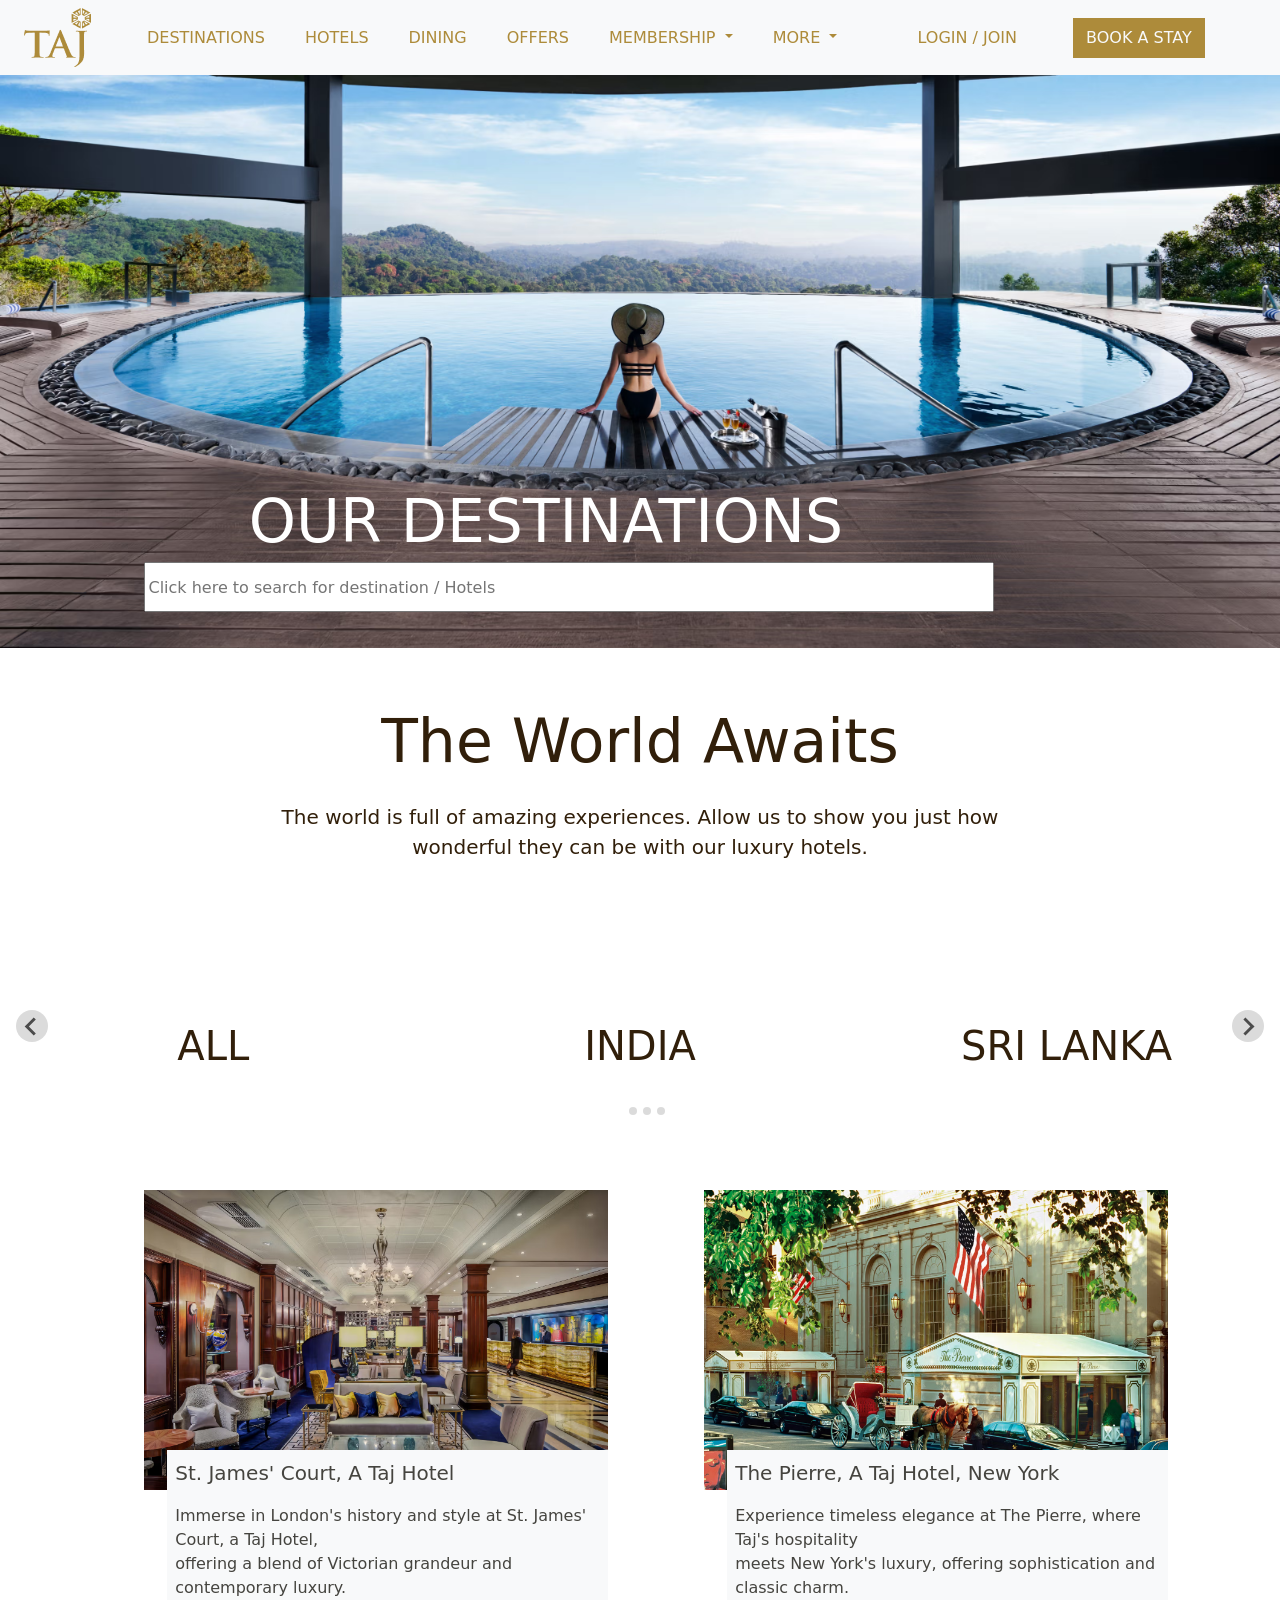
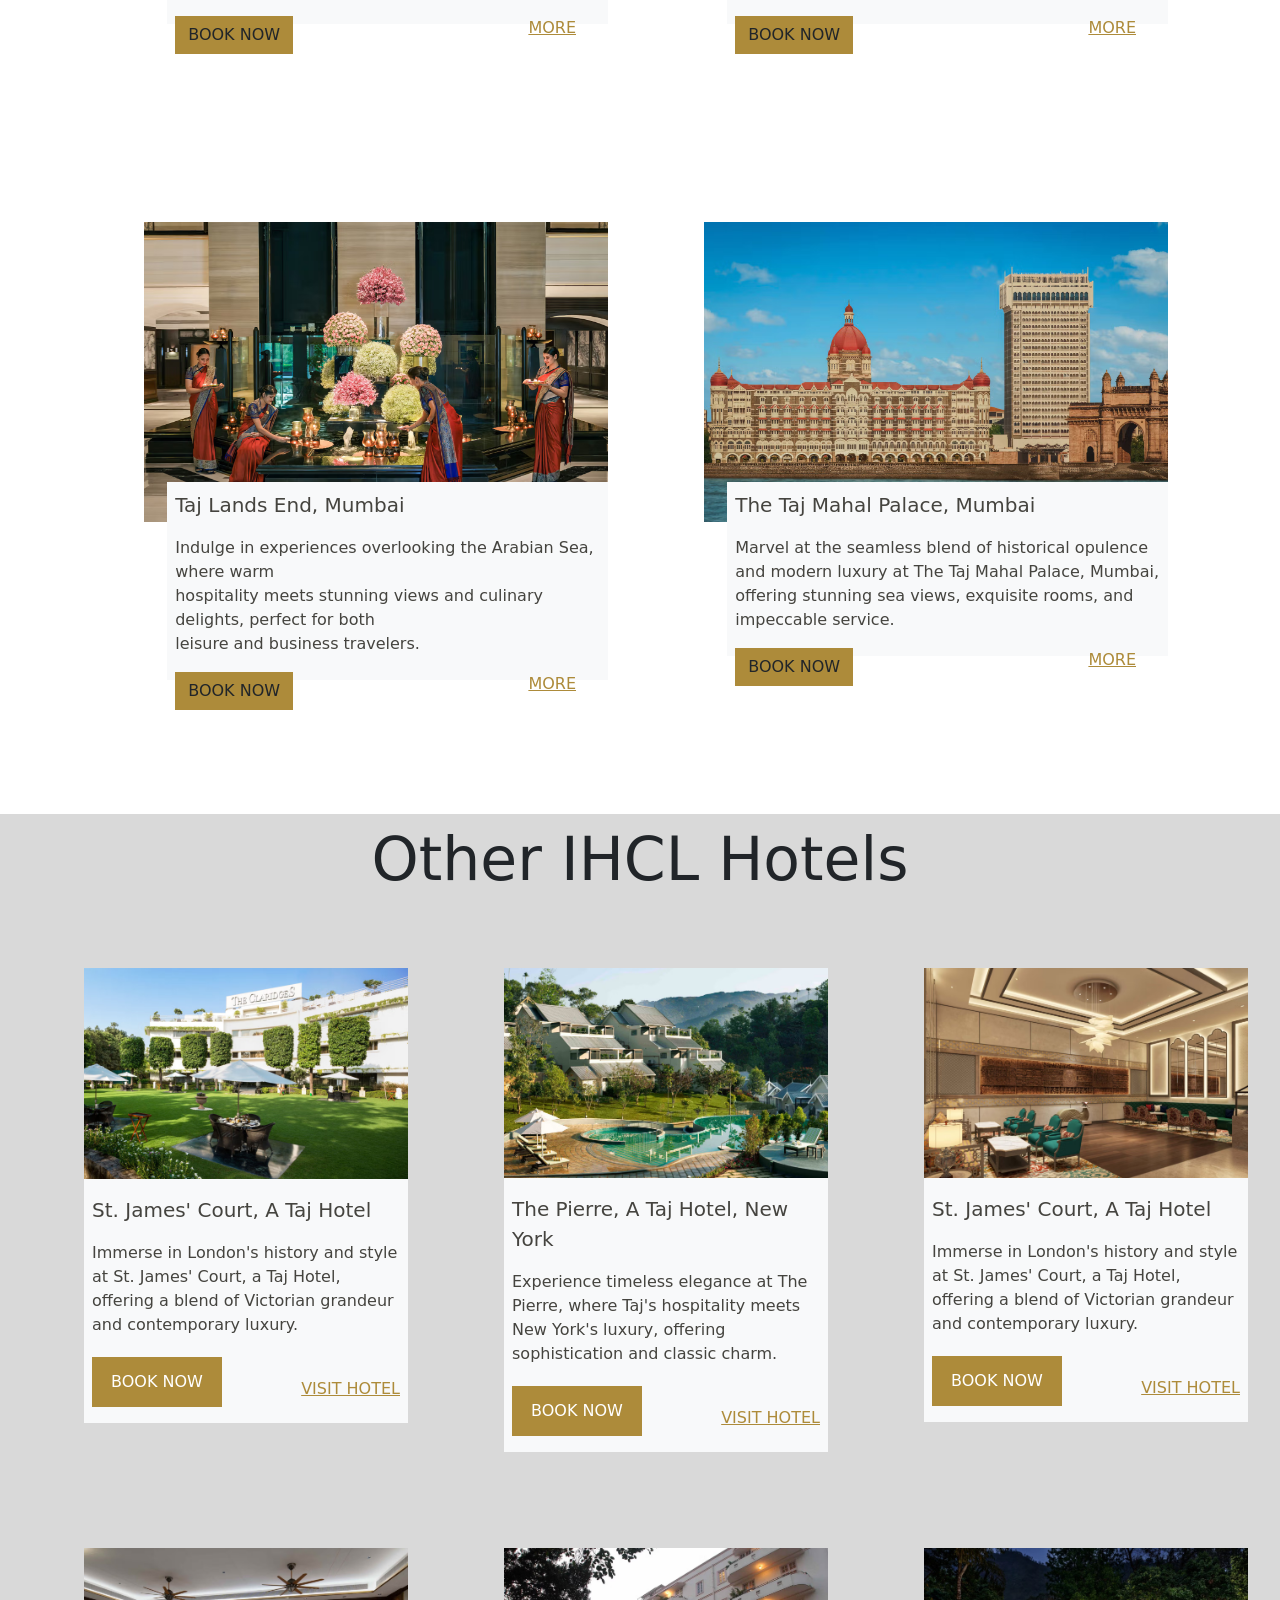
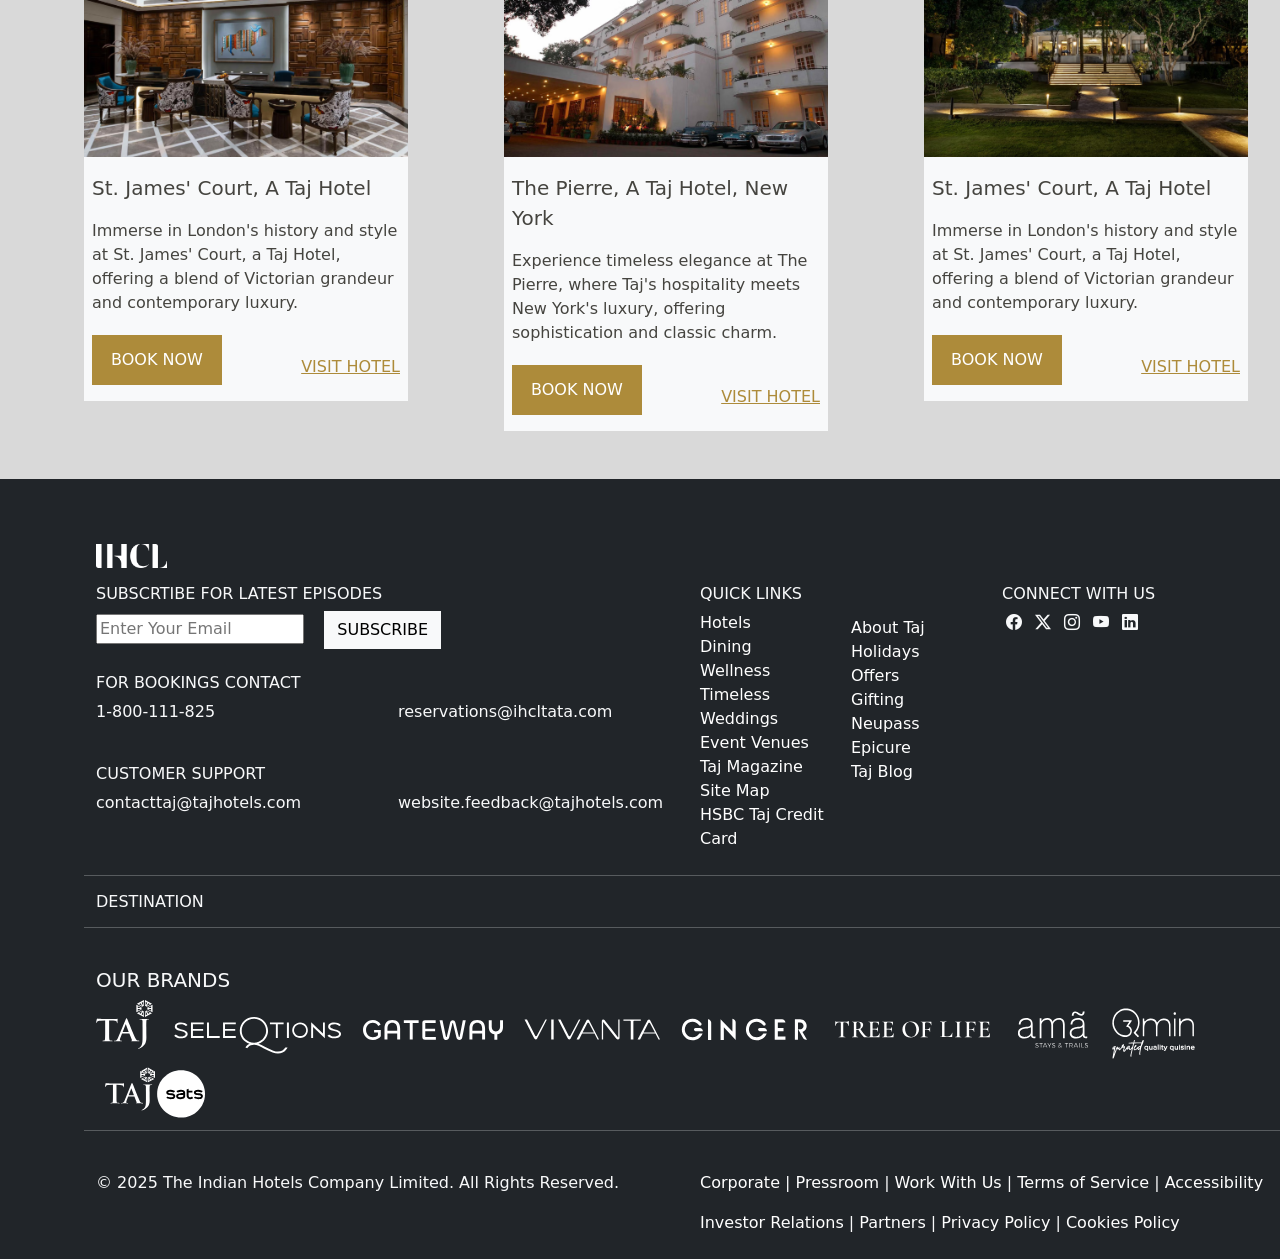
==== des.html @ 017284ee "Add files via upload" ====
<!DOCTYPE html>
<html lang="en">
<head>
    <meta charset="UTF-8">
    <meta name="viewport" content="width=device-width, initial-scale=1.0">
    <title>Destination</title>
    <link rel="stylesheet" href="css/bootstrap.css">
    <link rel="stylesheet" href="css/splide.min.css">
    <link rel="stylesheet" href="https://cdn.jsdelivr.net/npm/bootstrap-icons@1.11.3/font/bootstrap-icons.min.css">
    <link rel="stylesheet" href="css/style.css">
</head>
<body>
    <!--navbar start-->
    <div class="row text-light sticky-top bg-light">
        <nav class="navbar navbar-expand-lg">
            <div class="container-fluid">
                <a class="" href="index.html">
                    <img src="img/tajlogo2.png" alt="Bootstrap" class="ms-4">
                  </a>
              <div class="collapse navbar-collapse ms-4" id="navbarSupportedContent">
                <ul class="navbar-nav me-auto mb-2 mb-lg-0">
                  <li class="nav-item">
                    <a class="nav-link a  ms-4" aria-current="page" href="des.html">DESTINATIONS</a>
                  </li>
                  <li class="nav-item">
                    <a class="nav-link a ms-4" href="hotels.html">HOTELS</a>
                  </li>
                  <li class="nav-item">
                    <a class="nav-link a ms-4" href="dining.html">DINING</a>
                  </li>
                  <li class="nav-item">
                    <a class="nav-link a ms-4" href="offer.html">OFFERS</a>
                  </li>
                  <li class="nav-item dropdown">
                    <a class="nav-link a dropdown-toggle ms-4" href="#" role="button" data-bs-toggle="dropdown" aria-expanded="false">
                      MEMBERSHIP
                    </a>
                    <ul class="dropdown-menu">
                      <li><a class="dropdown-item" href="#">Action</a></li>
                      <li><a class="dropdown-item" href="#">Another action</a></li>
                      <li><hr class="dropdown-divider"></li>
                      <li><a class="dropdown-item" href="#">Something else here</a></li>
                    </ul>
                  </li>
                  <li class="nav-item dropdown">
                    <a class="nav-link dropdown-toggle a ms-4" href="#" role="button" data-bs-toggle="dropdown" aria-expanded="false">
                      MORE
                    </a>
                    <ul class="dropdown-menu">
                      <li><a class="dropdown-item" href="#">Action</a></li>
                      <li><a class="dropdown-item" href="#">Another action</a></li>
                      <li><hr class="dropdown-divider"></li>
                      <li><a class="dropdown-item" href="#">Something else here</a></li>
                    </ul>
                  </li>
                  <li class="nav-item">
                    <a class="nav-link ms-5 a ps-4" href="#">LOGIN / JOIN</a>
                  </li>
                  <button class="btn text-light rounded-0 ms-5" type="submit" style="background-color:#ad8b3a ;">BOOK A STAY</button>
                </ul>
                
              </div>
            </div>
          </nav>
    </div>
    <!--navbar end-->

    <!--main start-->
  <div class="row" style="position: relative;">
    <div>
    <img src="img/d.avif" alt="" class="img-fluid">
    </div>
    <div>
      <p style="font-size: 60px; color: white; position: absolute;" class="headi">OUR DESTINATIONS</p>
      <form action="" class="headedi">
        <input type="text" style="height: 50px; width: 850px;" placeholder="Click here to search for destination / Hotels">
  </form>
    </div>
</div>
<!--main end-->

<!--explore start-->
<div class="row">
    <div class="col-sm-12 text-center my-5" style="color: #311f0a; font-weight: 100;">
      <p style="font-size: 60px;">The World Awaits</p>
      <p style="font-size: 20px;">The world is full of amazing experiences. Allow us to show you just how <br> wonderful they can be with our luxury hotels.
      </p>
    </div>
    <div class="col-sm-12" style="color: #311f0a; font-weight: 100;">
      <section class="splide" aria-label="Splide Basic HTML Example">
        <div class="splide__track">
          <ul class="splide__list">
            <li class="splide__slide">
                <div class="row p-5 text-center mt-5">
                  <h1>ALL</h1>
                </div>
              </li>
              <li class="splide__slide">
                <div class="row p-5 text-center mt-5">
                  <h1>INDIA</h1>
                </div>
              </li>
              <li class="splide__slide">
                <div class="row p-5 text-center mt-5">
                  <h1>SRI LANKA</h1>
                </div>
              </li>
              <li class="splide__slide">
                <div class="row p-5 text-center mt-5">
                  <h1>AFRICA</h1>
                </div>
              </li>
              <li class="splide__slide">
                <div class="row p-5 text-center mt-5">
                  <h1>DUBAI</h1>
                </div>
              </li>
              <li class="splide__slide">
                <div class="row p-5 text-center mt-5">
                  <h1>RUSSIA</h1>
                </div>
              </li>
              <li class="splide__slide">
                <div class="row p-5 text-center mt-5">
                  <h1>AUSTRALIA</h1>
                </div>
              </li>
              <li class="splide__slide">
                <div class="row p-5 text-center mt-5">
                  <h1>US</h1>
                </div>
              </li>
              <li class="splide__slide">
                <div class="row p-5 text-center mt-5">
                  <h1>BRAZIL</h1>
                </div>
              </li>
              <li class="splide__slide">
                <div class="row p-5 text-center mt-5">
                  <h1>BHUTAN</h1>
                </div>
              </li>
              
          </ul>
        </div>
      </section>
    </div>
  </div>
  <!--explore end--> 

  <!--d1 start-->
   <div class="row mx-5">
    <div class="row m-2 my-5">
        <div class="cool m-2">
          <div class="row m-2">
            <div class="col-sm-6 px-5">
              <div class=" inn">
                <img src="img/h11.avif" alt="" class="img-fluid">
                <div class="insid bg-light p-2" style="color: #45443F;">
                    <p style="font-weight: 100; font-size: 20px;">St. James' Court, A Taj Hotel</p>
                    <p>Immerse in London's history and style at St. James' Court, a Taj Hotel, <br> offering a blend of Victorian grandeur and contemporary luxury.</p>
                    <div class="pe-4">
                      <a href="" class="btn rounded-0" style="background-color:#ad8b3a ; float: left;">BOOK NOW</a>
                      <a href="" style="color: #ad8b3a; float: right; ">MORE</a>
                      </div>
                  </div>
            </div>
            </div>
            <div class="col-sm-6 px-5">
              <div class=" inn">
                <img src="img/h12.avif" alt="" class="img-fluid">
                <div class="insid bg-light p-2" style="color: #45443F;">
                    <p style="font-weight: 100; font-size: 20px;">The Pierre, A Taj Hotel, New York</p>
                    <p>Experience timeless elegance at The Pierre, where Taj's hospitality <br> meets New York's luxury, offering sophistication and classic charm.</p>
                    <div class="pe-4">
                      <a href="" class="btn rounded-0" style="background-color:#ad8b3a ; float: left;">BOOK NOW</a>
                      <a href="" style="color: #ad8b3a; float: right; ">MORE</a>
                      </div>
                  </div>
            </div>
            </div>
          </div>
        </div>
      </div>
      <div class="row m-2 my-5">
        <div class="cool m-2">
          <div class="row m-2">
            <div class="col-sm-6 px-5">
              <div class=" inn">
                <img src="img/h13.avif" alt="" class="img-fluid">
                <div class="insid bg-light p-2" style="color: #45443F;">
                    <p style="font-weight: 100; font-size: 20px;">Taj Lands End, Mumbai</p>
                    <p>Indulge in experiences overlooking the Arabian Sea, where warm <br> hospitality meets stunning views and culinary delights, perfect for both <br> leisure and business travelers.</p>
                    <div class="pe-4">
                      <a href="" class="btn rounded-0" style="background-color:#ad8b3a ; float: left;">BOOK NOW</a>
                      <a href="" style="color: #ad8b3a; float: right; ">MORE</a>
                      </div>
                  </div>
            </div>
            </div>
            <div class="col-sm-6 px-5">
              <div class=" inn">
                <img src="img/h14.avif" alt="" class="img-fluid">
                <div class="insid bg-light p-2" style="color: #45443F;">
                    <p style="font-weight: 100; font-size: 20px;">The Taj Mahal Palace, Mumbai</p>
                    <p>Marvel at the seamless blend of historical opulence and modern luxury at The Taj Mahal Palace, Mumbai, offering stunning sea views, exquisite rooms, and impeccable service.
                    </p>
                    <div class="pe-4">
                      <a href="" class="btn rounded-0" style="background-color:#ad8b3a ; float: left;">BOOK NOW</a>
                      <a href="" style="color: #ad8b3a; float: right; ">MORE</a>
                      </div>
                  </div>
            </div>
            </div>
          </div>
        </div>
      </div>
   </div>
 <!--d1 end-->

 <!--other start-->
 <div class="row" style="background-color: #d9d9d9;">
    <div class="col-sm-12 text-center">
      <p style="font-size: 60px;">Other IHCL Hotels</p>
    </div>
    <div class="row m-2 my-5">
      <div class="cool ms-2">
        <div class="row ms-2">
          <div class="col-sm-4 px-5">
            <div class=" inn">
              <img src="img/d11.avif" alt="" class="img-fluid">
              <div class=" bg-light p-2 py-3" style="color: #45443F; ">
                  <p style="font-weight: 100; font-size: 20px;">St. James' Court, A Taj Hotel</p>
                  <p>Immerse in London's history and style at St. James' Court, a Taj Hotel,  offering a blend of Victorian grandeur and contemporary luxury.</p>
                  <button style="background-color: #ad8b3a; height: 50px; width: 130px; border: 0px; color: white;" class="mt-1">BOOK NOW</button>
                  <a href="" class="mt-4" style="color: #ad8b3a; float: right;">VISIT HOTEL</a></span>
                  </div>
          </div>
          </div>
          <div class="col-sm-4 px-5">
            <div class=" inn">
              <img src="img/d12.avif" alt="" class="img-fluid">
              <div class=" bg-light p-2 py-3" style="color: #45443F;">
                  <p style="font-weight: 100; font-size: 20px;">The Pierre, A Taj Hotel, New York</p>
                  <p>Experience timeless elegance at The Pierre, where Taj's hospitality  meets New York's luxury, offering sophistication and classic charm.</p>
                  <button style="background-color: #ad8b3a; height: 50px; width: 130px; border: 0px; color: white;" class="mt-1">BOOK NOW</button>
                  <a href="" class="mt-4" style="color: #ad8b3a; float: right;">VISIT HOTEL</a>
                </div>
          </div>
          </div>
          <div class="col-sm-4 px-5">
            <div class=" inn">
              <img src="img/d13.avif" alt="" class="img-fluid">
              <div class=" bg-light p-2 py-3" style="color: #45443F; ">
                  <p style="font-weight: 100; font-size: 20px;">St. James' Court, A Taj Hotel</p>
                  <p>Immerse in London's history and style at St. James' Court, a Taj Hotel, offering a blend of Victorian grandeur and contemporary luxury.</p>
                  <button style="background-color: #ad8b3a; height: 50px; width: 130px; border: 0px; color: white;" class="mt-1">BOOK NOW</button>
                  <a href="" class="mt-4" style="color: #ad8b3a; float: right;">VISIT HOTEL</a></span>
                  </div>
          </div>
          </div>
        </div>
      </div>
    </div>
    <div class="row m-2 my-5">
        <div class="cool ms-2">
          <div class="row ms-2">
            <div class="col-sm-4 px-5">
              <div class=" inn">
                <img src="img/d14.avif" alt="" class="img-fluid">
                <div class=" bg-light p-2 py-3" style="color: #45443F; ">
                    <p style="font-weight: 100; font-size: 20px;">St. James' Court, A Taj Hotel</p>
                    <p>Immerse in London's history and style at St. James' Court, a Taj Hotel,  offering a blend of Victorian grandeur and contemporary luxury.</p>
                    <button style="background-color: #ad8b3a; height: 50px; width: 130px; border: 0px; color: white;" class="mt-1">BOOK NOW</button>
                    <a href="" class="mt-4" style="color: #ad8b3a; float: right;">VISIT HOTEL</a></span>
                    </div>
            </div>
            </div>
            <div class="col-sm-4 px-5">
              <div class=" inn">
                <img src="img/d15.avif" alt="" class="img-fluid">
                <div class=" bg-light p-2 py-3" style="color: #45443F;">
                    <p style="font-weight: 100; font-size: 20px;">The Pierre, A Taj Hotel, New York</p>
                    <p>Experience timeless elegance at The Pierre, where Taj's hospitality  meets New York's luxury, offering sophistication and classic charm.</p>
                    <button style="background-color: #ad8b3a; height: 50px; width: 130px; border: 0px; color: white;" class="mt-1">BOOK NOW</button>
                    <a href="" class="mt-4" style="color: #ad8b3a; float: right;">VISIT HOTEL</a>
                  </div>
            </div>
            </div>
            <div class="col-sm-4 px-5">
              <div class=" inn">
                <img src="img/d16.avif" alt="" class="img-fluid">
                <div class=" bg-light p-2 py-3" style="color: #45443F; ">
                    <p style="font-weight: 100; font-size: 20px;">St. James' Court, A Taj Hotel</p>
                    <p>Immerse in London's history and style at St. James' Court, a Taj Hotel, offering a blend of Victorian grandeur and contemporary luxury.</p>
                    <button style="background-color: #ad8b3a; height: 50px; width: 130px; border: 0px; color: white;" class="mt-1">BOOK NOW</button>
                    <a href="" class="mt-4" style="color: #ad8b3a; float: right;">VISIT HOTEL</a></span>
                    </div>
            </div>
            </div>
          </div>
        </div>
      </div>
      
  </div>
 <!--other end-->
 
 <!--footer start-->
 <div class="row bg-dark px-5 pt-5 pb-2">
    <div class="col-sm-12 mx-5 mt-3">
        <img src="img/f1.png" alt="" style="height: 24px; width: 71px;">
        <div class="row text-light mt-3">
         <div class="col-sm-6">
            <h6>SUBSCRTIBE FOR LATEST EPISODES</h6>
            <input type="email" placeholder="Enter Your Email"> &nbsp;&nbsp;&nbsp;<a href="" class="btn btn-light rounded-0">SUBSCRIBE</a>
            <h6 class="mt-4">FOR BOOKINGS CONTACT</h6>
            <div class="row">
                <div class="col-sm-6"><p>1-800-111-825</p></div>
                <div class="col-sm-6"><p>
                    reservations@ihcltata.com</p></div>
            </div>
            <h6 class="mt-4">CUSTOMER SUPPORT</h6>
            <div class="row">
                <div class="col-sm-6"><p>contacttaj@tajhotels.com</p></div>
                <div class="col-sm-6"><p>
                    website.feedback@tajhotels.com</p></div>
            </div>
         </div>
         <div class="col-sm-6">
            <div class="row">
                <div class="col-sm-6">
                    <div class="row suraj">
                        <div class="col-sm-6">
                            <h6>QUICK LINKS</h6>
                            <span><a href="">Hotels</a></span> <br>
                            <span><a href="">Dining</a></span> <br>
                            <span><a href="">Wellness</a></span> <br>
                            <span><a href="">Timeless Weddings</a></span> <br>
                            <span><a href="">Event Venues</a></span> <br>
                            <span><a href="">Taj Magazine</a></span> <br>
                            <span><a href="">Site Map</a></span> <br>
                            <span><a href="">HSBC Taj Credit</a></span> <br>
                            <span><a href="">Card</a></span> <br>
                        </div>
                        <div class="col-sm-6">
                            <h6></h6> <br>
                            <span><a href="">About Taj</a></span> <br>
                            <span><a href="">Holidays</a></span> <br>
                            <span><a href="">Offers</a></span> <br>
                            <span><a href="">Gifting</a></span> <br>
                            <span><a href="">Neupass</a></span> <br>
                            <span><a href="">Epicure</a></span> <br>
                            <span><a href="">Taj Blog</a></span> <br>
                        </div>
                    </div>
                </div>
                <div class="col-sm-6">
                    <h6>CONNECT WITH US</h6>
                    <span>
                        <span class="mx-1"><i class="bi bi-facebook"></i></span>
                       <span class="mx-1"> <i class="bi bi-twitter-x"></i></span>
                        <span class="mx-1"><i class="bi bi-instagram"></i></span>
                      <span class="mx-1"> <i class="bi bi-youtube"></i></span>
                       <span class="mx-1"> <i class="bi bi-linkedin"></i></span>
                    </span>
                </div>
            </div>
         </div>
        </div>
        <div class="row text-light my-4">
            <hr>
        <h6 class="mb-3">DESTINATION</h6>
        <hr>
        </div>
        <div class="row text-light my-4">
            <h5>OUR BRANDS</h5>
            <span>
                <span class="me-2"><img src="img/f11.svg" alt=""></span>
                <span class="mx-2"><img src="img/f12.svg" alt=""></span>
                <span class="mx-2"><img src="img/f13.svg" alt=""></span>
                <span class="mx-2"><img src="img/f14.svg" alt=""></span>
                <span class="mx-2"><img src="img/f15.svg" alt=""></span>
                <span class="mx-2"><img src="img/f16.svg" alt=""></span>
                <span class="mx-2"><img src="img/f17.svg" alt=""></span>
                <span class="mx-2"><img src="img/f18.svg" alt=""></span>
                <span class="mx-2"><img src="img/f19.svg" alt=""></span>
            </span>
            <hr>
        </div>
        <div class="row text-light">
            <div class="col-sm-6">
                <p>© 2025 The Indian Hotels Company Limited. All Rights Reserved.</p>
            </div>
            <div class="col-sm-6 good">
                <p><span>
                    <a href="">Corporate</a>  | 
                    <a href="">Pressroom</a>  |
                    <a href=""> Work With Us</a>  |
                    <a href="">Terms of Service</a>  |
                    <a href="">Accessibility</a>  
                </span></p>
                <p class="ms-auto"><span>
                    <a href="">Investor Relations</a>  |
                    <a href="">Partners</a>  |
                    <a href="">Privacy Policy</a>  |
                    <a href="">Cookies Policy</a>  
                </span></p>
            </div>
        </div>
    </div>
 </div>
  <!--footer end-->


    
    <script src="js/bootstrap.bundle.js"></script>
    <script src="js/splide.min.js"></script>
    <script>
        var splide = new Splide( '.splide', {
  type   : 'loop',
  perPage: 3,
  perMove: 1,
} );

splide.mount();
</script>
</body>
</html>
---- css/style.css ----
.a{
    color: #ad8b3a;
}

.inside{
    transform: translateY(-30px);
}
.suraj>div>span>a{
    text-decoration: none;
    color: white;
}
.good>p>span>a{
    text-decoration: none;
    color: white;
}
.head{
    top: 60%;
    left: 20%;
}
.headed{
    position: absolute;
    top: 80%;
    left: 12%;
}
.insid{
    transform: translateY(-40px);
    width: 95%;
    margin-left: auto;
}
.headi{
    top: 70%;
    left: 20%;
}
.headedi{
    position: absolute;
    top: 85%;
    left: 12%;
}
.hero{
    background-image: url("../img/1.png");
    background-size: cover;
    width: 100%;
    height: 500px;
}
.hide{
    visibility: hidden;
}
.hero>div:hover{
    background-color:rgba(255, 255, 255, .5);
}
.hero>div:hover .hide{
  visibility: visible;
}
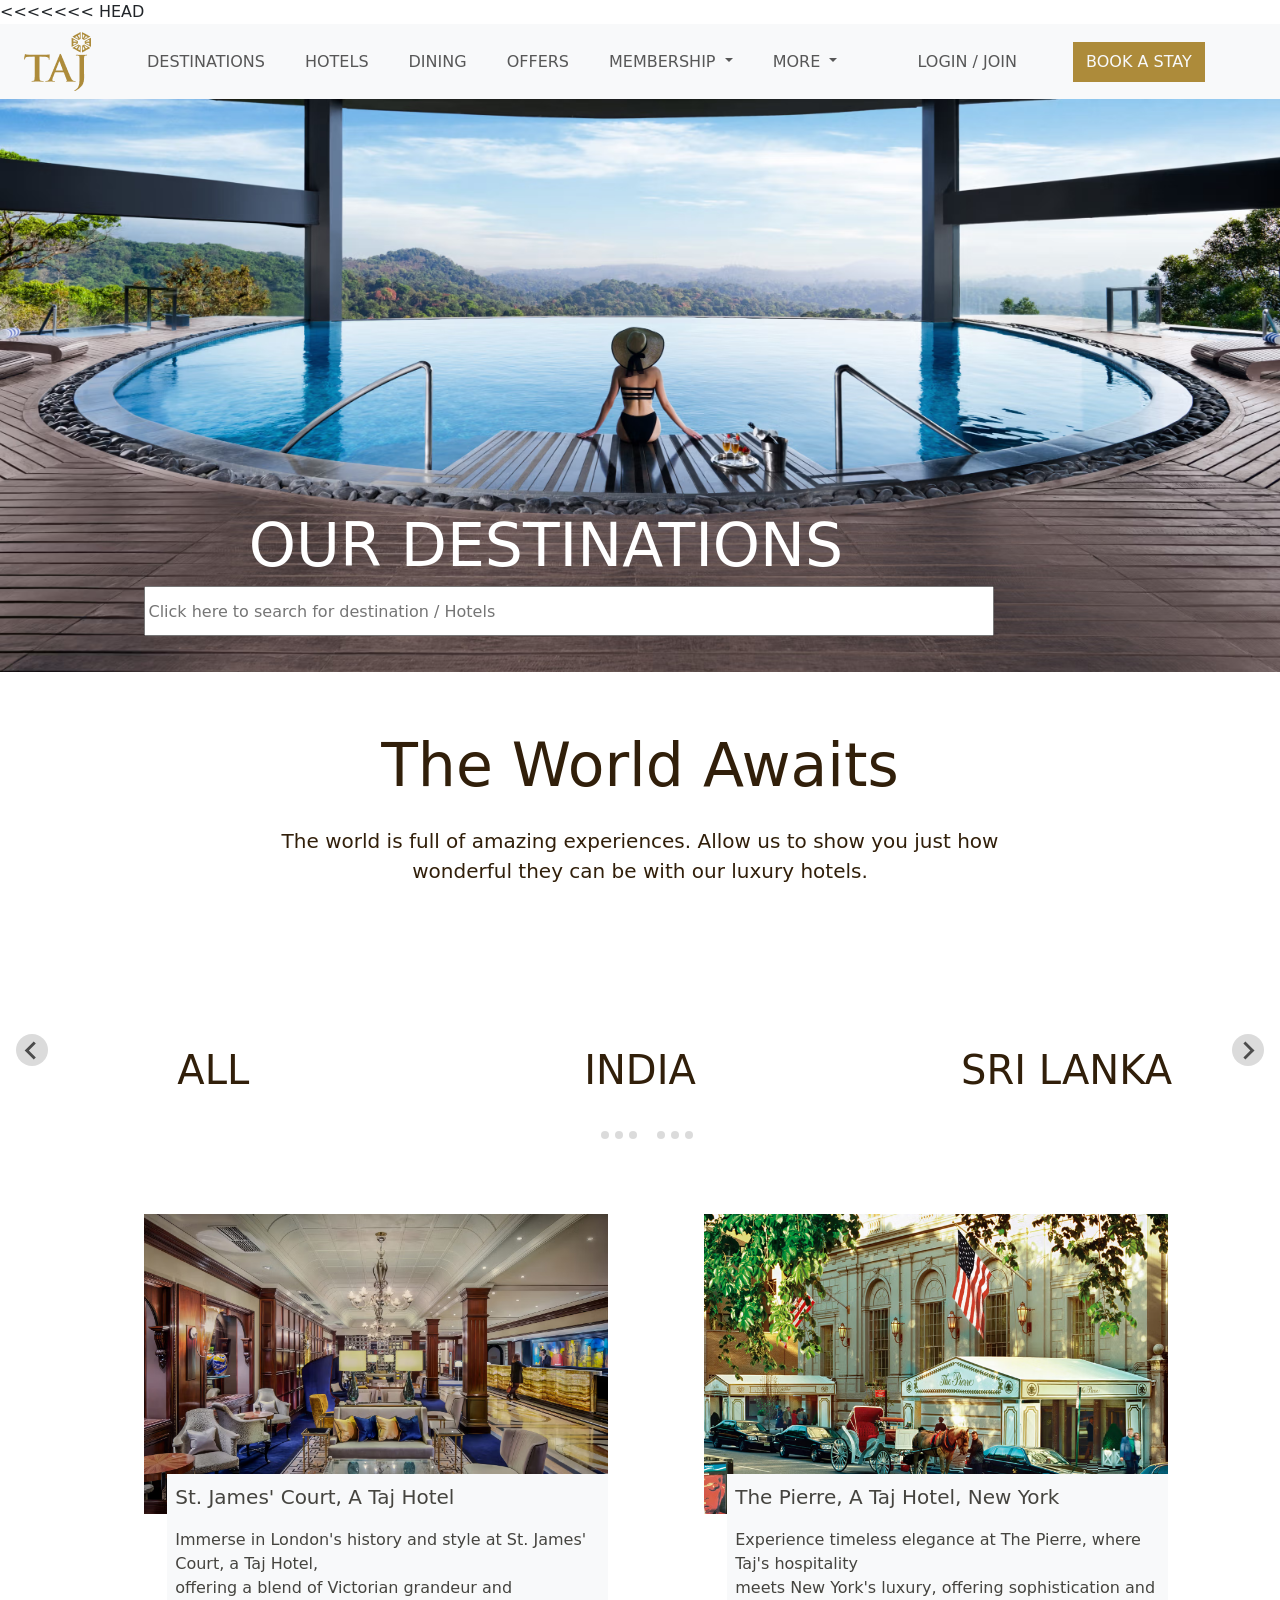
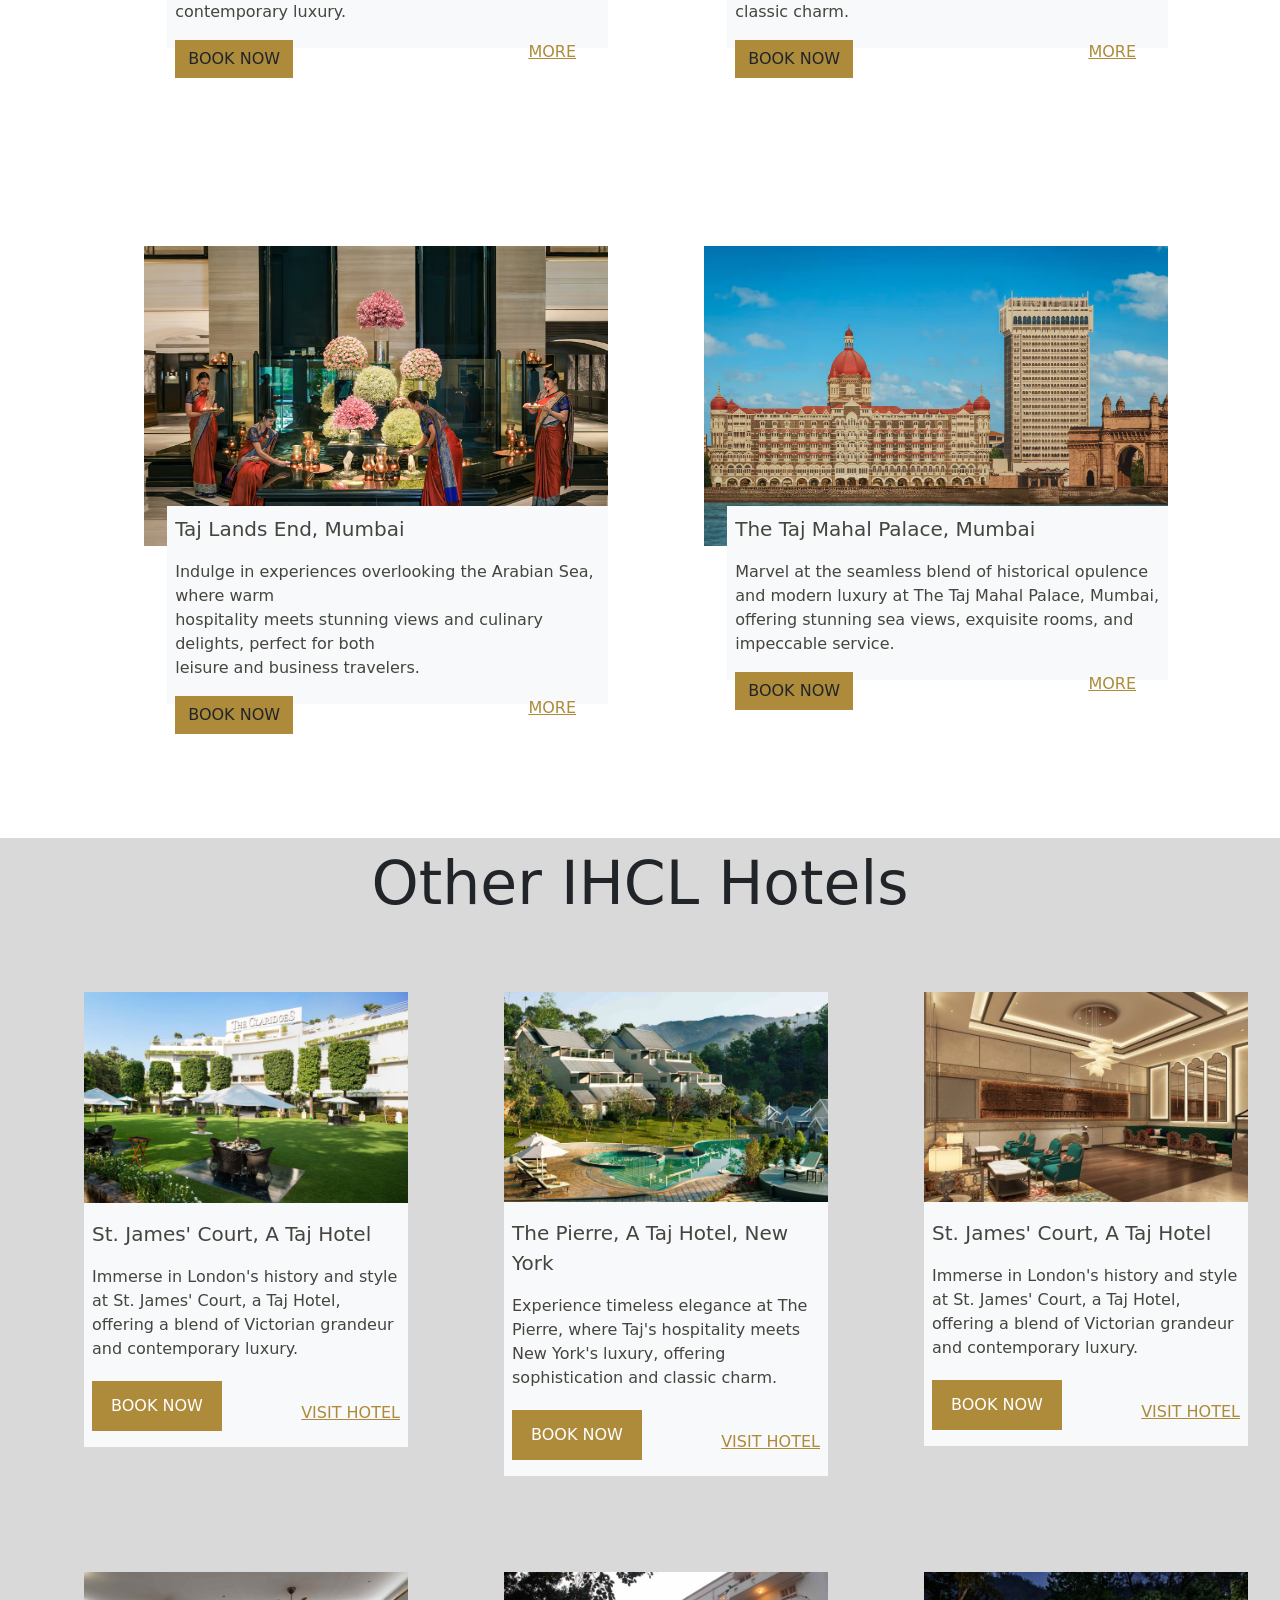
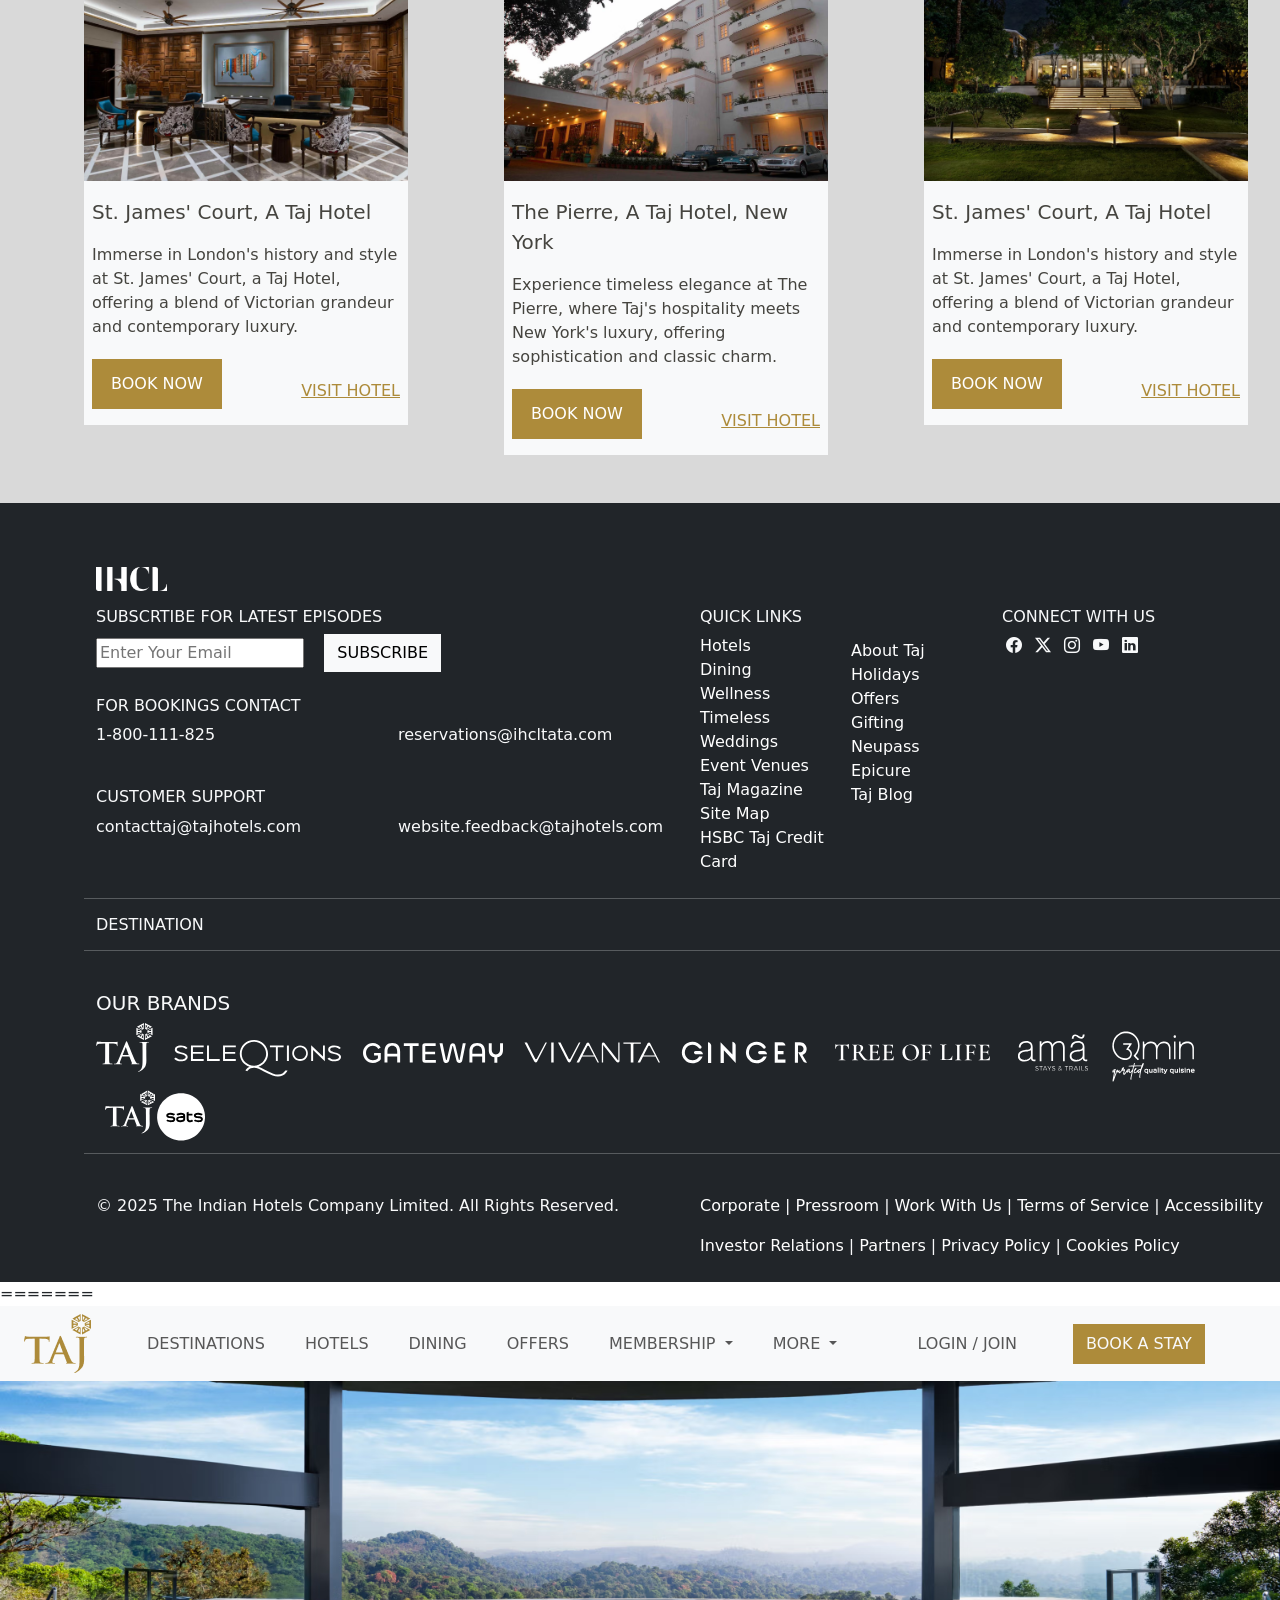
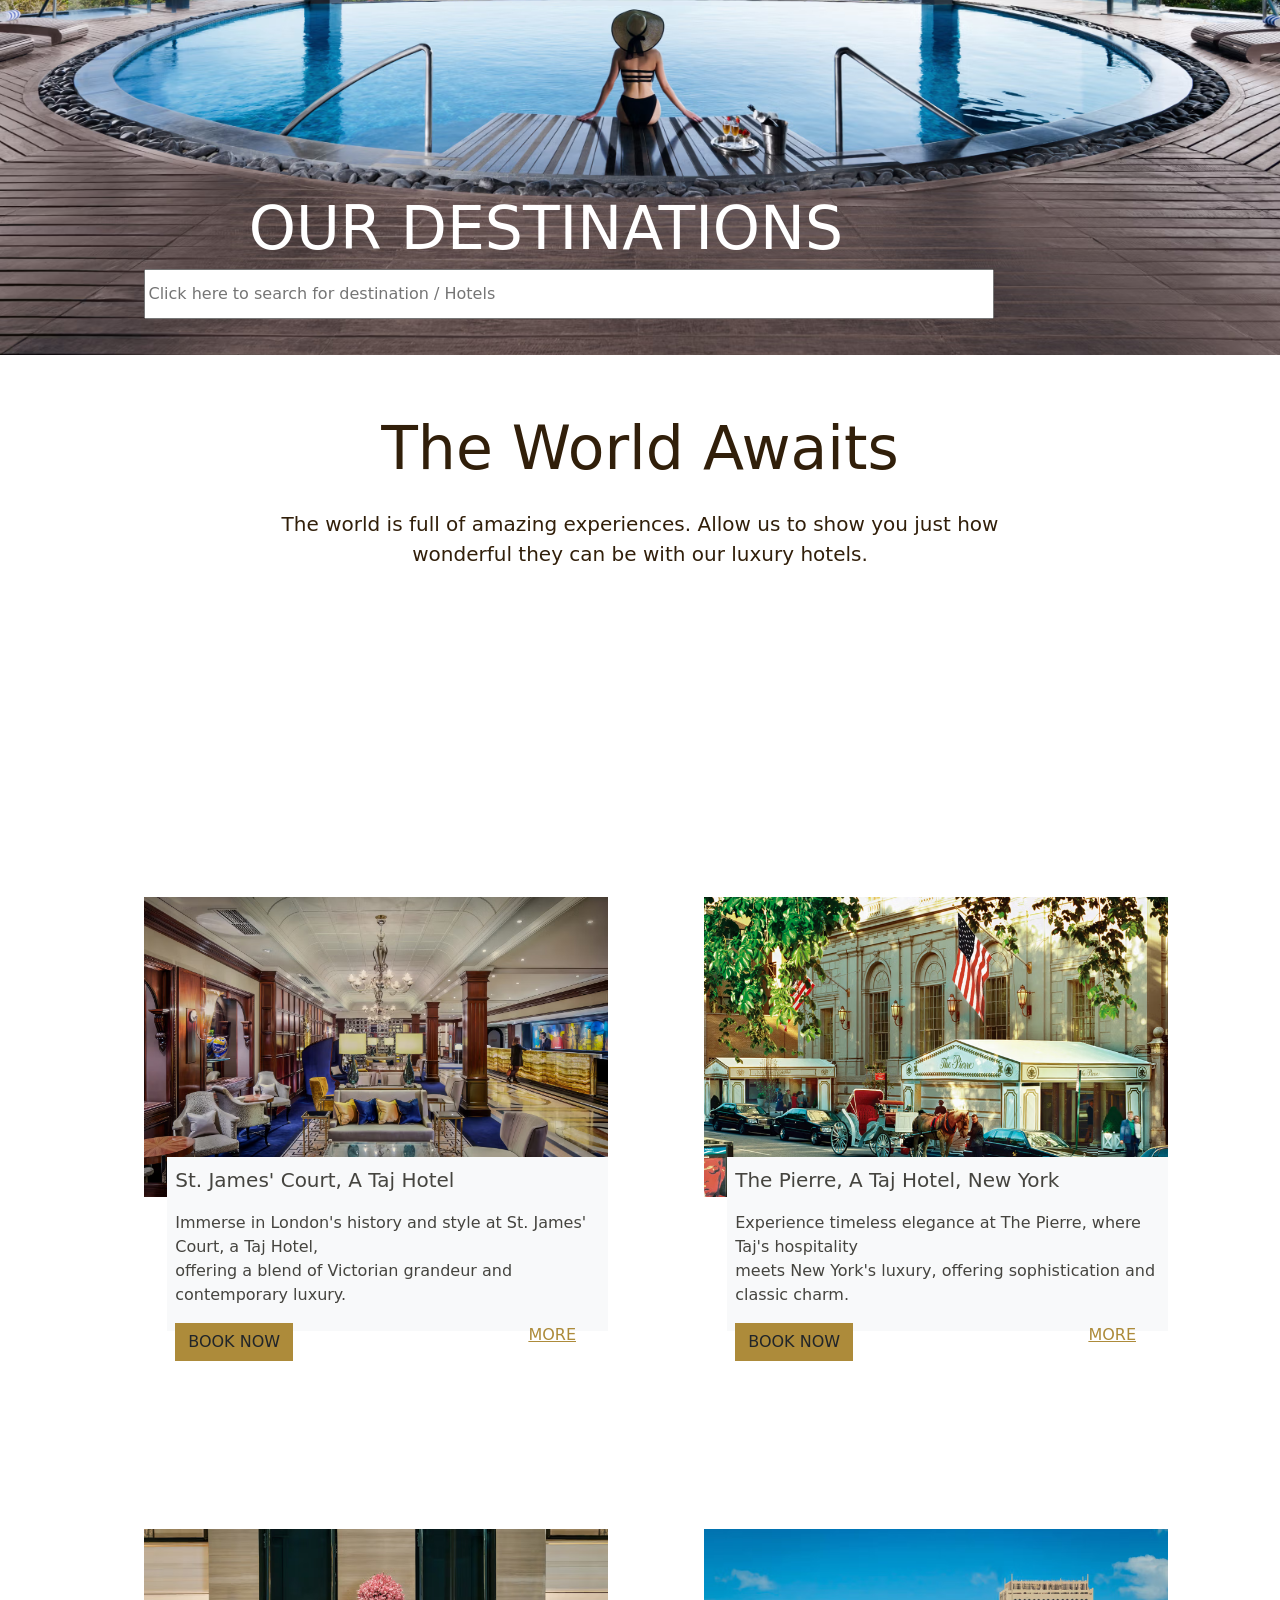
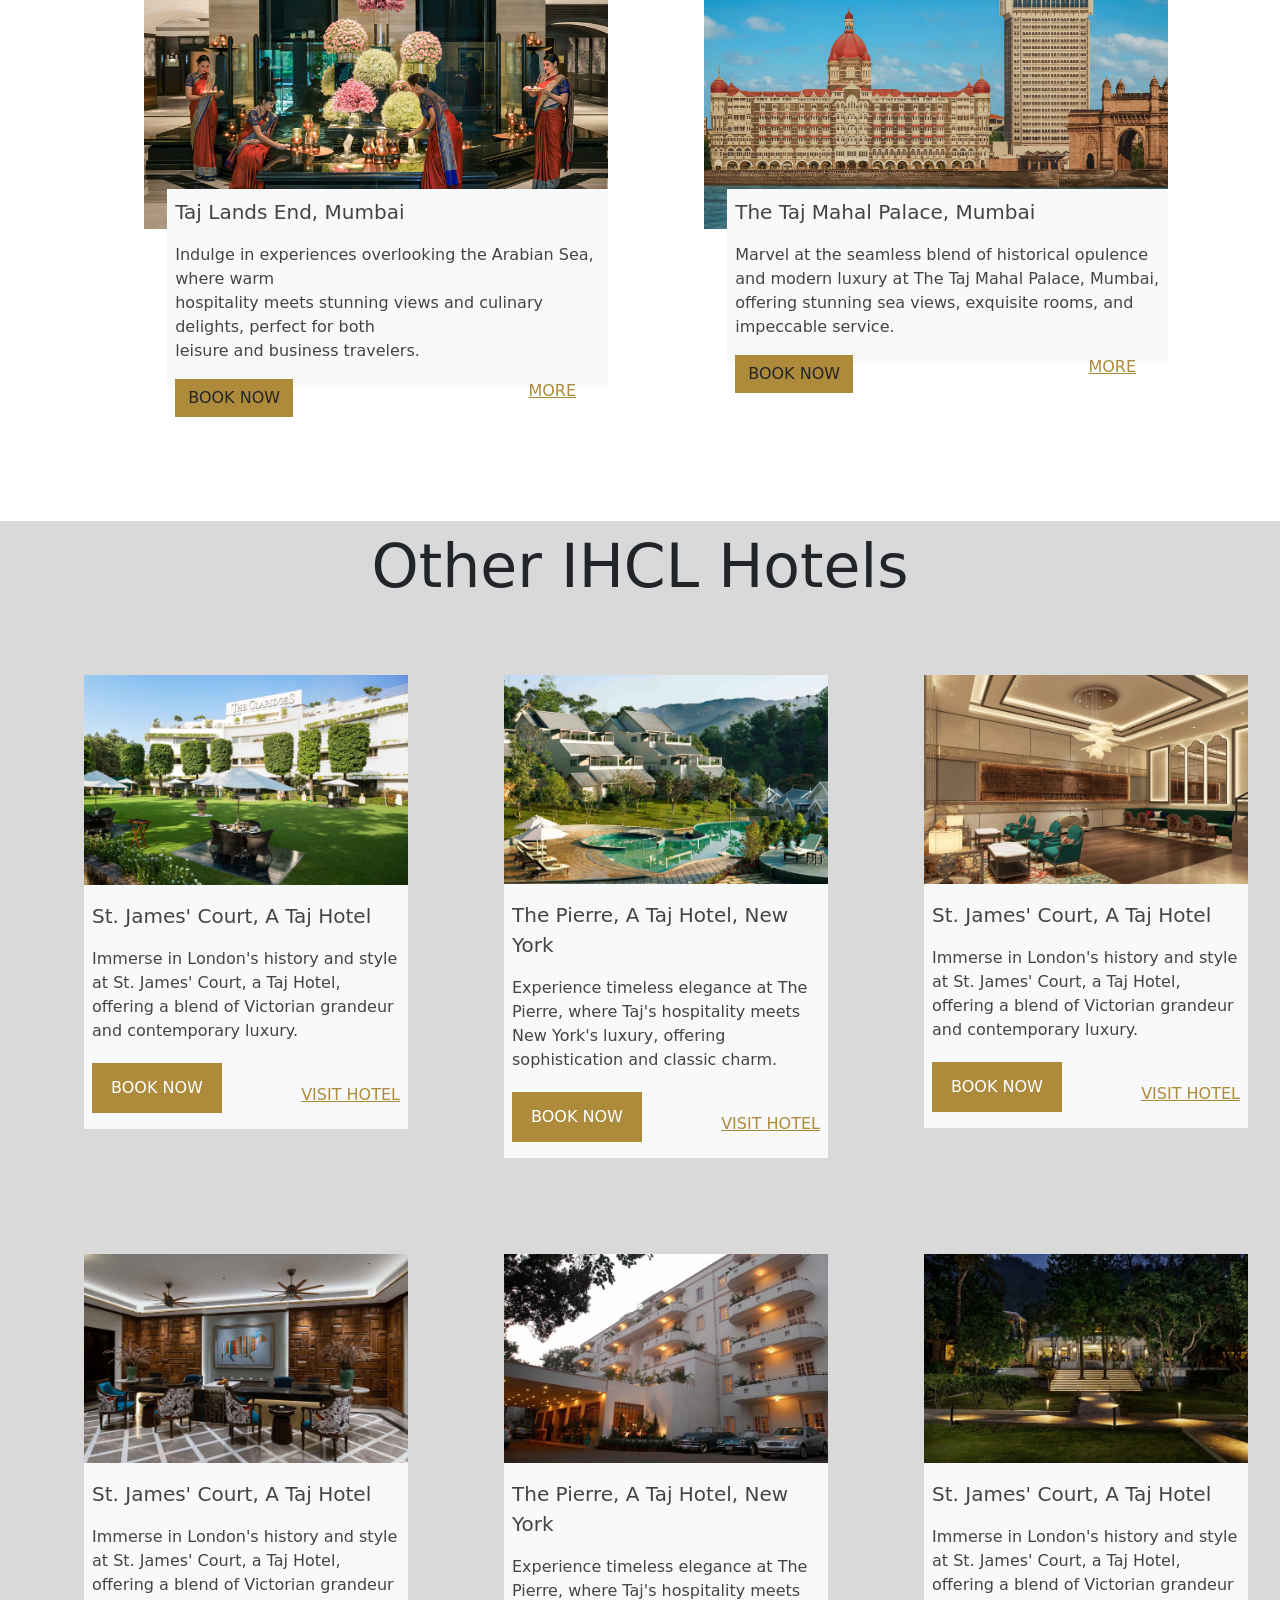
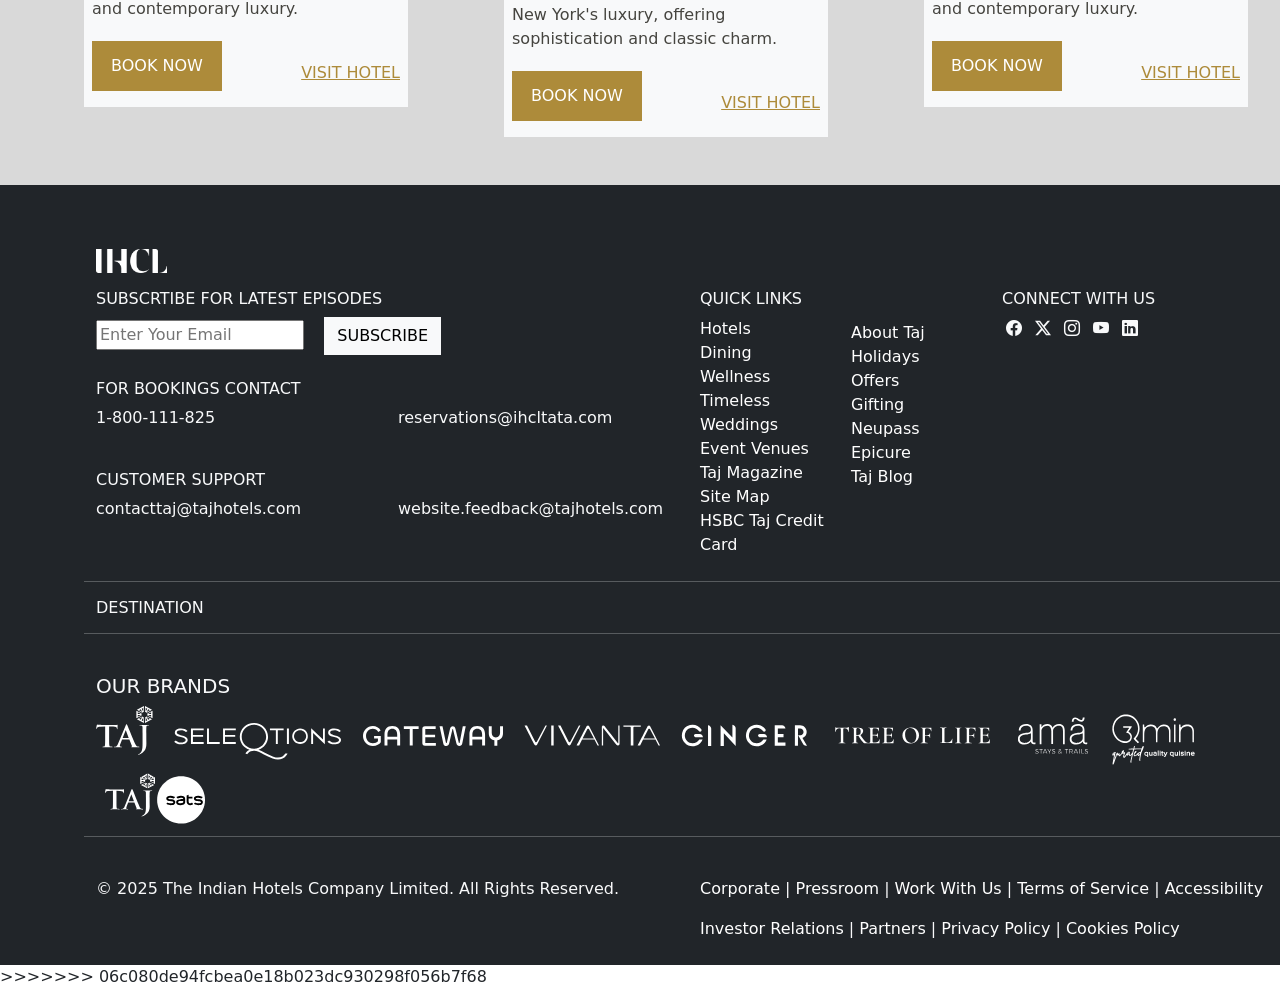
==== commit 3bacb669: "Merged remote with local updates" ====
--- a/des.html
+++ b/des.html
@@ -1,428 +1,858 @@
-<!DOCTYPE html>
-<html lang="en">
-<head>
-    <meta charset="UTF-8">
-    <meta name="viewport" content="width=device-width, initial-scale=1.0">
-    <title>Destination</title>
-    <link rel="stylesheet" href="css/bootstrap.css">
-    <link rel="stylesheet" href="css/splide.min.css">
-    <link rel="stylesheet" href="https://cdn.jsdelivr.net/npm/bootstrap-icons@1.11.3/font/bootstrap-icons.min.css">
-    <link rel="stylesheet" href="css/style.css">
-</head>
-<body>
-    <!--navbar start-->
-    <div class="row text-light sticky-top bg-light">
-        <nav class="navbar navbar-expand-lg">
-            <div class="container-fluid">
-                <a class="" href="index.html">
-                    <img src="img/tajlogo2.png" alt="Bootstrap" class="ms-4">
-                  </a>
-              <div class="collapse navbar-collapse ms-4" id="navbarSupportedContent">
-                <ul class="navbar-nav me-auto mb-2 mb-lg-0">
-                  <li class="nav-item">
-                    <a class="nav-link a  ms-4" aria-current="page" href="des.html">DESTINATIONS</a>
-                  </li>
-                  <li class="nav-item">
-                    <a class="nav-link a ms-4" href="hotels.html">HOTELS</a>
-                  </li>
-                  <li class="nav-item">
-                    <a class="nav-link a ms-4" href="dining.html">DINING</a>
-                  </li>
-                  <li class="nav-item">
-                    <a class="nav-link a ms-4" href="offer.html">OFFERS</a>
-                  </li>
-                  <li class="nav-item dropdown">
-                    <a class="nav-link a dropdown-toggle ms-4" href="#" role="button" data-bs-toggle="dropdown" aria-expanded="false">
-                      MEMBERSHIP
-                    </a>
-                    <ul class="dropdown-menu">
-                      <li><a class="dropdown-item" href="#">Action</a></li>
-                      <li><a class="dropdown-item" href="#">Another action</a></li>
-                      <li><hr class="dropdown-divider"></li>
-                      <li><a class="dropdown-item" href="#">Something else here</a></li>
-                    </ul>
-                  </li>
-                  <li class="nav-item dropdown">
-                    <a class="nav-link dropdown-toggle a ms-4" href="#" role="button" data-bs-toggle="dropdown" aria-expanded="false">
-                      MORE
-                    </a>
-                    <ul class="dropdown-menu">
-                      <li><a class="dropdown-item" href="#">Action</a></li>
-                      <li><a class="dropdown-item" href="#">Another action</a></li>
-                      <li><hr class="dropdown-divider"></li>
-                      <li><a class="dropdown-item" href="#">Something else here</a></li>
-                    </ul>
-                  </li>
-                  <li class="nav-item">
-                    <a class="nav-link ms-5 a ps-4" href="#">LOGIN / JOIN</a>
-                  </li>
-                  <button class="btn text-light rounded-0 ms-5" type="submit" style="background-color:#ad8b3a ;">BOOK A STAY</button>
-                </ul>
-                
-              </div>
-            </div>
-          </nav>
-    </div>
-    <!--navbar end-->
-
-    <!--main start-->
-  <div class="row" style="position: relative;">
-    <div>
-    <img src="img/d.avif" alt="" class="img-fluid">
-    </div>
-    <div>
-      <p style="font-size: 60px; color: white; position: absolute;" class="headi">OUR DESTINATIONS</p>
-      <form action="" class="headedi">
-        <input type="text" style="height: 50px; width: 850px;" placeholder="Click here to search for destination / Hotels">
-  </form>
-    </div>
-</div>
-<!--main end-->
-
-<!--explore start-->
-<div class="row">
-    <div class="col-sm-12 text-center my-5" style="color: #311f0a; font-weight: 100;">
-      <p style="font-size: 60px;">The World Awaits</p>
-      <p style="font-size: 20px;">The world is full of amazing experiences. Allow us to show you just how <br> wonderful they can be with our luxury hotels.
-      </p>
-    </div>
-    <div class="col-sm-12" style="color: #311f0a; font-weight: 100;">
-      <section class="splide" aria-label="Splide Basic HTML Example">
-        <div class="splide__track">
-          <ul class="splide__list">
-            <li class="splide__slide">
-                <div class="row p-5 text-center mt-5">
-                  <h1>ALL</h1>
-                </div>
-              </li>
-              <li class="splide__slide">
-                <div class="row p-5 text-center mt-5">
-                  <h1>INDIA</h1>
-                </div>
-              </li>
-              <li class="splide__slide">
-                <div class="row p-5 text-center mt-5">
-                  <h1>SRI LANKA</h1>
-                </div>
-              </li>
-              <li class="splide__slide">
-                <div class="row p-5 text-center mt-5">
-                  <h1>AFRICA</h1>
-                </div>
-              </li>
-              <li class="splide__slide">
-                <div class="row p-5 text-center mt-5">
-                  <h1>DUBAI</h1>
-                </div>
-              </li>
-              <li class="splide__slide">
-                <div class="row p-5 text-center mt-5">
-                  <h1>RUSSIA</h1>
-                </div>
-              </li>
-              <li class="splide__slide">
-                <div class="row p-5 text-center mt-5">
-                  <h1>AUSTRALIA</h1>
-                </div>
-              </li>
-              <li class="splide__slide">
-                <div class="row p-5 text-center mt-5">
-                  <h1>US</h1>
-                </div>
-              </li>
-              <li class="splide__slide">
-                <div class="row p-5 text-center mt-5">
-                  <h1>BRAZIL</h1>
-                </div>
-              </li>
-              <li class="splide__slide">
-                <div class="row p-5 text-center mt-5">
-                  <h1>BHUTAN</h1>
-                </div>
-              </li>
-              
-          </ul>
-        </div>
-      </section>
-    </div>
-  </div>
-  <!--explore end--> 
-
-  <!--d1 start-->
-   <div class="row mx-5">
-    <div class="row m-2 my-5">
-        <div class="cool m-2">
-          <div class="row m-2">
-            <div class="col-sm-6 px-5">
-              <div class=" inn">
-                <img src="img/h11.avif" alt="" class="img-fluid">
-                <div class="insid bg-light p-2" style="color: #45443F;">
-                    <p style="font-weight: 100; font-size: 20px;">St. James' Court, A Taj Hotel</p>
-                    <p>Immerse in London's history and style at St. James' Court, a Taj Hotel, <br> offering a blend of Victorian grandeur and contemporary luxury.</p>
-                    <div class="pe-4">
-                      <a href="" class="btn rounded-0" style="background-color:#ad8b3a ; float: left;">BOOK NOW</a>
-                      <a href="" style="color: #ad8b3a; float: right; ">MORE</a>
-                      </div>
-                  </div>
-            </div>
-            </div>
-            <div class="col-sm-6 px-5">
-              <div class=" inn">
-                <img src="img/h12.avif" alt="" class="img-fluid">
-                <div class="insid bg-light p-2" style="color: #45443F;">
-                    <p style="font-weight: 100; font-size: 20px;">The Pierre, A Taj Hotel, New York</p>
-                    <p>Experience timeless elegance at The Pierre, where Taj's hospitality <br> meets New York's luxury, offering sophistication and classic charm.</p>
-                    <div class="pe-4">
-                      <a href="" class="btn rounded-0" style="background-color:#ad8b3a ; float: left;">BOOK NOW</a>
-                      <a href="" style="color: #ad8b3a; float: right; ">MORE</a>
-                      </div>
-                  </div>
-            </div>
-            </div>
-          </div>
-        </div>
-      </div>
-      <div class="row m-2 my-5">
-        <div class="cool m-2">
-          <div class="row m-2">
-            <div class="col-sm-6 px-5">
-              <div class=" inn">
-                <img src="img/h13.avif" alt="" class="img-fluid">
-                <div class="insid bg-light p-2" style="color: #45443F;">
-                    <p style="font-weight: 100; font-size: 20px;">Taj Lands End, Mumbai</p>
-                    <p>Indulge in experiences overlooking the Arabian Sea, where warm <br> hospitality meets stunning views and culinary delights, perfect for both <br> leisure and business travelers.</p>
-                    <div class="pe-4">
-                      <a href="" class="btn rounded-0" style="background-color:#ad8b3a ; float: left;">BOOK NOW</a>
-                      <a href="" style="color: #ad8b3a; float: right; ">MORE</a>
-                      </div>
-                  </div>
-            </div>
-            </div>
-            <div class="col-sm-6 px-5">
-              <div class=" inn">
-                <img src="img/h14.avif" alt="" class="img-fluid">
-                <div class="insid bg-light p-2" style="color: #45443F;">
-                    <p style="font-weight: 100; font-size: 20px;">The Taj Mahal Palace, Mumbai</p>
-                    <p>Marvel at the seamless blend of historical opulence and modern luxury at The Taj Mahal Palace, Mumbai, offering stunning sea views, exquisite rooms, and impeccable service.
-                    </p>
-                    <div class="pe-4">
-                      <a href="" class="btn rounded-0" style="background-color:#ad8b3a ; float: left;">BOOK NOW</a>
-                      <a href="" style="color: #ad8b3a; float: right; ">MORE</a>
-                      </div>
-                  </div>
-            </div>
-            </div>
-          </div>
-        </div>
-      </div>
-   </div>
- <!--d1 end-->
-
- <!--other start-->
- <div class="row" style="background-color: #d9d9d9;">
-    <div class="col-sm-12 text-center">
-      <p style="font-size: 60px;">Other IHCL Hotels</p>
-    </div>
-    <div class="row m-2 my-5">
-      <div class="cool ms-2">
-        <div class="row ms-2">
-          <div class="col-sm-4 px-5">
-            <div class=" inn">
-              <img src="img/d11.avif" alt="" class="img-fluid">
-              <div class=" bg-light p-2 py-3" style="color: #45443F; ">
-                  <p style="font-weight: 100; font-size: 20px;">St. James' Court, A Taj Hotel</p>
-                  <p>Immerse in London's history and style at St. James' Court, a Taj Hotel,  offering a blend of Victorian grandeur and contemporary luxury.</p>
-                  <button style="background-color: #ad8b3a; height: 50px; width: 130px; border: 0px; color: white;" class="mt-1">BOOK NOW</button>
-                  <a href="" class="mt-4" style="color: #ad8b3a; float: right;">VISIT HOTEL</a></span>
-                  </div>
-          </div>
-          </div>
-          <div class="col-sm-4 px-5">
-            <div class=" inn">
-              <img src="img/d12.avif" alt="" class="img-fluid">
-              <div class=" bg-light p-2 py-3" style="color: #45443F;">
-                  <p style="font-weight: 100; font-size: 20px;">The Pierre, A Taj Hotel, New York</p>
-                  <p>Experience timeless elegance at The Pierre, where Taj's hospitality  meets New York's luxury, offering sophistication and classic charm.</p>
-                  <button style="background-color: #ad8b3a; height: 50px; width: 130px; border: 0px; color: white;" class="mt-1">BOOK NOW</button>
-                  <a href="" class="mt-4" style="color: #ad8b3a; float: right;">VISIT HOTEL</a>
-                </div>
-          </div>
-          </div>
-          <div class="col-sm-4 px-5">
-            <div class=" inn">
-              <img src="img/d13.avif" alt="" class="img-fluid">
-              <div class=" bg-light p-2 py-3" style="color: #45443F; ">
-                  <p style="font-weight: 100; font-size: 20px;">St. James' Court, A Taj Hotel</p>
-                  <p>Immerse in London's history and style at St. James' Court, a Taj Hotel, offering a blend of Victorian grandeur and contemporary luxury.</p>
-                  <button style="background-color: #ad8b3a; height: 50px; width: 130px; border: 0px; color: white;" class="mt-1">BOOK NOW</button>
-                  <a href="" class="mt-4" style="color: #ad8b3a; float: right;">VISIT HOTEL</a></span>
-                  </div>
-          </div>
-          </div>
-        </div>
-      </div>
-    </div>
-    <div class="row m-2 my-5">
-        <div class="cool ms-2">
-          <div class="row ms-2">
-            <div class="col-sm-4 px-5">
-              <div class=" inn">
-                <img src="img/d14.avif" alt="" class="img-fluid">
-                <div class=" bg-light p-2 py-3" style="color: #45443F; ">
-                    <p style="font-weight: 100; font-size: 20px;">St. James' Court, A Taj Hotel</p>
-                    <p>Immerse in London's history and style at St. James' Court, a Taj Hotel,  offering a blend of Victorian grandeur and contemporary luxury.</p>
-                    <button style="background-color: #ad8b3a; height: 50px; width: 130px; border: 0px; color: white;" class="mt-1">BOOK NOW</button>
-                    <a href="" class="mt-4" style="color: #ad8b3a; float: right;">VISIT HOTEL</a></span>
-                    </div>
-            </div>
-            </div>
-            <div class="col-sm-4 px-5">
-              <div class=" inn">
-                <img src="img/d15.avif" alt="" class="img-fluid">
-                <div class=" bg-light p-2 py-3" style="color: #45443F;">
-                    <p style="font-weight: 100; font-size: 20px;">The Pierre, A Taj Hotel, New York</p>
-                    <p>Experience timeless elegance at The Pierre, where Taj's hospitality  meets New York's luxury, offering sophistication and classic charm.</p>
-                    <button style="background-color: #ad8b3a; height: 50px; width: 130px; border: 0px; color: white;" class="mt-1">BOOK NOW</button>
-                    <a href="" class="mt-4" style="color: #ad8b3a; float: right;">VISIT HOTEL</a>
-                  </div>
-            </div>
-            </div>
-            <div class="col-sm-4 px-5">
-              <div class=" inn">
-                <img src="img/d16.avif" alt="" class="img-fluid">
-                <div class=" bg-light p-2 py-3" style="color: #45443F; ">
-                    <p style="font-weight: 100; font-size: 20px;">St. James' Court, A Taj Hotel</p>
-                    <p>Immerse in London's history and style at St. James' Court, a Taj Hotel, offering a blend of Victorian grandeur and contemporary luxury.</p>
-                    <button style="background-color: #ad8b3a; height: 50px; width: 130px; border: 0px; color: white;" class="mt-1">BOOK NOW</button>
-                    <a href="" class="mt-4" style="color: #ad8b3a; float: right;">VISIT HOTEL</a></span>
-                    </div>
-            </div>
-            </div>
-          </div>
-        </div>
-      </div>
-      
-  </div>
- <!--other end-->
- 
- <!--footer start-->
- <div class="row bg-dark px-5 pt-5 pb-2">
-    <div class="col-sm-12 mx-5 mt-3">
-        <img src="img/f1.png" alt="" style="height: 24px; width: 71px;">
-        <div class="row text-light mt-3">
-         <div class="col-sm-6">
-            <h6>SUBSCRTIBE FOR LATEST EPISODES</h6>
-            <input type="email" placeholder="Enter Your Email"> &nbsp;&nbsp;&nbsp;<a href="" class="btn btn-light rounded-0">SUBSCRIBE</a>
-            <h6 class="mt-4">FOR BOOKINGS CONTACT</h6>
-            <div class="row">
-                <div class="col-sm-6"><p>1-800-111-825</p></div>
-                <div class="col-sm-6"><p>
-                    reservations@ihcltata.com</p></div>
-            </div>
-            <h6 class="mt-4">CUSTOMER SUPPORT</h6>
-            <div class="row">
-                <div class="col-sm-6"><p>contacttaj@tajhotels.com</p></div>
-                <div class="col-sm-6"><p>
-                    website.feedback@tajhotels.com</p></div>
-            </div>
-         </div>
-         <div class="col-sm-6">
-            <div class="row">
-                <div class="col-sm-6">
-                    <div class="row suraj">
-                        <div class="col-sm-6">
-                            <h6>QUICK LINKS</h6>
-                            <span><a href="">Hotels</a></span> <br>
-                            <span><a href="">Dining</a></span> <br>
-                            <span><a href="">Wellness</a></span> <br>
-                            <span><a href="">Timeless Weddings</a></span> <br>
-                            <span><a href="">Event Venues</a></span> <br>
-                            <span><a href="">Taj Magazine</a></span> <br>
-                            <span><a href="">Site Map</a></span> <br>
-                            <span><a href="">HSBC Taj Credit</a></span> <br>
-                            <span><a href="">Card</a></span> <br>
-                        </div>
-                        <div class="col-sm-6">
-                            <h6></h6> <br>
-                            <span><a href="">About Taj</a></span> <br>
-                            <span><a href="">Holidays</a></span> <br>
-                            <span><a href="">Offers</a></span> <br>
-                            <span><a href="">Gifting</a></span> <br>
-                            <span><a href="">Neupass</a></span> <br>
-                            <span><a href="">Epicure</a></span> <br>
-                            <span><a href="">Taj Blog</a></span> <br>
-                        </div>
-                    </div>
-                </div>
-                <div class="col-sm-6">
-                    <h6>CONNECT WITH US</h6>
-                    <span>
-                        <span class="mx-1"><i class="bi bi-facebook"></i></span>
-                       <span class="mx-1"> <i class="bi bi-twitter-x"></i></span>
-                        <span class="mx-1"><i class="bi bi-instagram"></i></span>
-                      <span class="mx-1"> <i class="bi bi-youtube"></i></span>
-                       <span class="mx-1"> <i class="bi bi-linkedin"></i></span>
-                    </span>
-                </div>
-            </div>
-         </div>
-        </div>
-        <div class="row text-light my-4">
-            <hr>
-        <h6 class="mb-3">DESTINATION</h6>
-        <hr>
-        </div>
-        <div class="row text-light my-4">
-            <h5>OUR BRANDS</h5>
-            <span>
-                <span class="me-2"><img src="img/f11.svg" alt=""></span>
-                <span class="mx-2"><img src="img/f12.svg" alt=""></span>
-                <span class="mx-2"><img src="img/f13.svg" alt=""></span>
-                <span class="mx-2"><img src="img/f14.svg" alt=""></span>
-                <span class="mx-2"><img src="img/f15.svg" alt=""></span>
-                <span class="mx-2"><img src="img/f16.svg" alt=""></span>
-                <span class="mx-2"><img src="img/f17.svg" alt=""></span>
-                <span class="mx-2"><img src="img/f18.svg" alt=""></span>
-                <span class="mx-2"><img src="img/f19.svg" alt=""></span>
-            </span>
-            <hr>
-        </div>
-        <div class="row text-light">
-            <div class="col-sm-6">
-                <p>© 2025 The Indian Hotels Company Limited. All Rights Reserved.</p>
-            </div>
-            <div class="col-sm-6 good">
-                <p><span>
-                    <a href="">Corporate</a>  | 
-                    <a href="">Pressroom</a>  |
-                    <a href=""> Work With Us</a>  |
-                    <a href="">Terms of Service</a>  |
-                    <a href="">Accessibility</a>  
-                </span></p>
-                <p class="ms-auto"><span>
-                    <a href="">Investor Relations</a>  |
-                    <a href="">Partners</a>  |
-                    <a href="">Privacy Policy</a>  |
-                    <a href="">Cookies Policy</a>  
-                </span></p>
-            </div>
-        </div>
-    </div>
- </div>
-  <!--footer end-->
-
-
-    
-    <script src="js/bootstrap.bundle.js"></script>
-    <script src="js/splide.min.js"></script>
-    <script>
-        var splide = new Splide( '.splide', {
-  type   : 'loop',
-  perPage: 3,
-  perMove: 1,
-} );
-
-splide.mount();
-</script>
-</body>
+<<<<<<< HEAD
+<!DOCTYPE html>
+<html lang="en">
+<head>
+    <meta charset="UTF-8">
+    <meta name="viewport" content="width=device-width, initial-scale=1.0">
+    <title>Destination</title>
+    <link rel="stylesheet" href="css/bootstrap.css">
+    <link rel="stylesheet" href="css/splide.min.css">
+    <link rel="stylesheet" href="https://cdn.jsdelivr.net/npm/bootstrap-icons@1.11.3/font/bootstrap-icons.min.css">
+    <link rel="stylesheet" href="css/style.css">
+</head>
+<body>
+    <!--navbar start-->
+    <div class="row text-light sticky-top bg-light">
+        <nav class="navbar navbar-expand-lg">
+            <div class="container-fluid">
+                <a class="" href="index.html">
+                    <img src="img/tajlogo2.png" alt="Bootstrap" class="ms-4">
+                  </a>
+              <div class="collapse navbar-collapse ms-4" id="navbarSupportedContent">
+                <ul class="navbar-nav me-auto mb-2 mb-lg-0">
+                  <li class="nav-item">
+                    <a class="nav-link a  ms-4" aria-current="page" href="des.html">DESTINATIONS</a>
+                  </li>
+                  <li class="nav-item">
+                    <a class="nav-link a ms-4" href="hotels.html">HOTELS</a>
+                  </li>
+                  <li class="nav-item">
+                    <a class="nav-link a ms-4" href="dining.html">DINING</a>
+                  </li>
+                  <li class="nav-item">
+                    <a class="nav-link a ms-4" href="offer.html">OFFERS</a>
+                  </li>
+                  <li class="nav-item dropdown">
+                    <a class="nav-link a dropdown-toggle ms-4" href="#" role="button" data-bs-toggle="dropdown" aria-expanded="false">
+                      MEMBERSHIP
+                    </a>
+                    <ul class="dropdown-menu">
+                      <li><a class="dropdown-item" href="#">Action</a></li>
+                      <li><a class="dropdown-item" href="#">Another action</a></li>
+                      <li><hr class="dropdown-divider"></li>
+                      <li><a class="dropdown-item" href="#">Something else here</a></li>
+                    </ul>
+                  </li>
+                  <li class="nav-item dropdown">
+                    <a class="nav-link dropdown-toggle a ms-4" href="#" role="button" data-bs-toggle="dropdown" aria-expanded="false">
+                      MORE
+                    </a>
+                    <ul class="dropdown-menu">
+                      <li><a class="dropdown-item" href="#">Action</a></li>
+                      <li><a class="dropdown-item" href="#">Another action</a></li>
+                      <li><hr class="dropdown-divider"></li>
+                      <li><a class="dropdown-item" href="#">Something else here</a></li>
+                    </ul>
+                  </li>
+                  <li class="nav-item">
+                    <a class="nav-link ms-5 a ps-4" href="#">LOGIN / JOIN</a>
+                  </li>
+                  <button class="btn text-light rounded-0 ms-5" type="submit" style="background-color:#ad8b3a ;">BOOK A STAY</button>
+                </ul>
+                
+              </div>
+            </div>
+          </nav>
+    </div>
+    <!--navbar end-->
+
+    <!--main start-->
+  <div class="row" style="position: relative;">
+    <div>
+    <img src="img/d.avif" alt="" class="img-fluid">
+    </div>
+    <div>
+      <p style="font-size: 60px; color: white; position: absolute;" class="headi">OUR DESTINATIONS</p>
+      <form action="" class="headedi">
+        <input type="text" style="height: 50px; width: 850px;" placeholder="Click here to search for destination / Hotels">
+  </form>
+    </div>
+</div>
+<!--main end-->
+
+<!--explore start-->
+<div class="row">
+    <div class="col-sm-12 text-center my-5" style="color: #311f0a; font-weight: 100;">
+      <p style="font-size: 60px;">The World Awaits</p>
+      <p style="font-size: 20px;">The world is full of amazing experiences. Allow us to show you just how <br> wonderful they can be with our luxury hotels.
+      </p>
+    </div>
+    <div class="col-sm-12" style="color: #311f0a; font-weight: 100;">
+      <section class="splide" aria-label="Splide Basic HTML Example">
+        <div class="splide__track">
+          <ul class="splide__list">
+            <li class="splide__slide">
+                <div class="row p-5 text-center mt-5">
+                  <h1>ALL</h1>
+                </div>
+              </li>
+              <li class="splide__slide">
+                <div class="row p-5 text-center mt-5">
+                  <h1>INDIA</h1>
+                </div>
+              </li>
+              <li class="splide__slide">
+                <div class="row p-5 text-center mt-5">
+                  <h1>SRI LANKA</h1>
+                </div>
+              </li>
+              <li class="splide__slide">
+                <div class="row p-5 text-center mt-5">
+                  <h1>AFRICA</h1>
+                </div>
+              </li>
+              <li class="splide__slide">
+                <div class="row p-5 text-center mt-5">
+                  <h1>DUBAI</h1>
+                </div>
+              </li>
+              <li class="splide__slide">
+                <div class="row p-5 text-center mt-5">
+                  <h1>RUSSIA</h1>
+                </div>
+              </li>
+              <li class="splide__slide">
+                <div class="row p-5 text-center mt-5">
+                  <h1>AUSTRALIA</h1>
+                </div>
+              </li>
+              <li class="splide__slide">
+                <div class="row p-5 text-center mt-5">
+                  <h1>US</h1>
+                </div>
+              </li>
+              <li class="splide__slide">
+                <div class="row p-5 text-center mt-5">
+                  <h1>BRAZIL</h1>
+                </div>
+              </li>
+              <li class="splide__slide">
+                <div class="row p-5 text-center mt-5">
+                  <h1>BHUTAN</h1>
+                </div>
+              </li>
+              
+          </ul>
+        </div>
+      </section>
+    </div>
+  </div>
+  <!--explore end--> 
+
+  <!--d1 start-->
+   <div class="row mx-5">
+    <div class="row m-2 my-5">
+        <div class="cool m-2">
+          <div class="row m-2">
+            <div class="col-sm-6 px-5">
+              <div class=" inn">
+                <img src="img/h11.avif" alt="" class="img-fluid">
+                <div class="insid bg-light p-2" style="color: #45443F;">
+                    <p style="font-weight: 100; font-size: 20px;">St. James' Court, A Taj Hotel</p>
+                    <p>Immerse in London's history and style at St. James' Court, a Taj Hotel, <br> offering a blend of Victorian grandeur and contemporary luxury.</p>
+                    <div class="pe-4">
+                      <a href="" class="btn rounded-0" style="background-color:#ad8b3a ; float: left;">BOOK NOW</a>
+                      <a href="" style="color: #ad8b3a; float: right; ">MORE</a>
+                      </div>
+                  </div>
+            </div>
+            </div>
+            <div class="col-sm-6 px-5">
+              <div class=" inn">
+                <img src="img/h12.avif" alt="" class="img-fluid">
+                <div class="insid bg-light p-2" style="color: #45443F;">
+                    <p style="font-weight: 100; font-size: 20px;">The Pierre, A Taj Hotel, New York</p>
+                    <p>Experience timeless elegance at The Pierre, where Taj's hospitality <br> meets New York's luxury, offering sophistication and classic charm.</p>
+                    <div class="pe-4">
+                      <a href="" class="btn rounded-0" style="background-color:#ad8b3a ; float: left;">BOOK NOW</a>
+                      <a href="" style="color: #ad8b3a; float: right; ">MORE</a>
+                      </div>
+                  </div>
+            </div>
+            </div>
+          </div>
+        </div>
+      </div>
+      <div class="row m-2 my-5">
+        <div class="cool m-2">
+          <div class="row m-2">
+            <div class="col-sm-6 px-5">
+              <div class=" inn">
+                <img src="img/h13.avif" alt="" class="img-fluid">
+                <div class="insid bg-light p-2" style="color: #45443F;">
+                    <p style="font-weight: 100; font-size: 20px;">Taj Lands End, Mumbai</p>
+                    <p>Indulge in experiences overlooking the Arabian Sea, where warm <br> hospitality meets stunning views and culinary delights, perfect for both <br> leisure and business travelers.</p>
+                    <div class="pe-4">
+                      <a href="" class="btn rounded-0" style="background-color:#ad8b3a ; float: left;">BOOK NOW</a>
+                      <a href="" style="color: #ad8b3a; float: right; ">MORE</a>
+                      </div>
+                  </div>
+            </div>
+            </div>
+            <div class="col-sm-6 px-5">
+              <div class=" inn">
+                <img src="img/h14.avif" alt="" class="img-fluid">
+                <div class="insid bg-light p-2" style="color: #45443F;">
+                    <p style="font-weight: 100; font-size: 20px;">The Taj Mahal Palace, Mumbai</p>
+                    <p>Marvel at the seamless blend of historical opulence and modern luxury at The Taj Mahal Palace, Mumbai, offering stunning sea views, exquisite rooms, and impeccable service.
+                    </p>
+                    <div class="pe-4">
+                      <a href="" class="btn rounded-0" style="background-color:#ad8b3a ; float: left;">BOOK NOW</a>
+                      <a href="" style="color: #ad8b3a; float: right; ">MORE</a>
+                      </div>
+                  </div>
+            </div>
+            </div>
+          </div>
+        </div>
+      </div>
+   </div>
+ <!--d1 end-->
+
+ <!--other start-->
+ <div class="row" style="background-color: #d9d9d9;">
+    <div class="col-sm-12 text-center">
+      <p style="font-size: 60px;">Other IHCL Hotels</p>
+    </div>
+    <div class="row m-2 my-5">
+      <div class="cool ms-2">
+        <div class="row ms-2">
+          <div class="col-sm-4 px-5">
+            <div class=" inn">
+              <img src="img/d11.avif" alt="" class="img-fluid">
+              <div class=" bg-light p-2 py-3" style="color: #45443F; ">
+                  <p style="font-weight: 100; font-size: 20px;">St. James' Court, A Taj Hotel</p>
+                  <p>Immerse in London's history and style at St. James' Court, a Taj Hotel,  offering a blend of Victorian grandeur and contemporary luxury.</p>
+                  <button style="background-color: #ad8b3a; height: 50px; width: 130px; border: 0px; color: white;" class="mt-1">BOOK NOW</button>
+                  <a href="" class="mt-4" style="color: #ad8b3a; float: right;">VISIT HOTEL</a></span>
+                  </div>
+          </div>
+          </div>
+          <div class="col-sm-4 px-5">
+            <div class=" inn">
+              <img src="img/d12.avif" alt="" class="img-fluid">
+              <div class=" bg-light p-2 py-3" style="color: #45443F;">
+                  <p style="font-weight: 100; font-size: 20px;">The Pierre, A Taj Hotel, New York</p>
+                  <p>Experience timeless elegance at The Pierre, where Taj's hospitality  meets New York's luxury, offering sophistication and classic charm.</p>
+                  <button style="background-color: #ad8b3a; height: 50px; width: 130px; border: 0px; color: white;" class="mt-1">BOOK NOW</button>
+                  <a href="" class="mt-4" style="color: #ad8b3a; float: right;">VISIT HOTEL</a>
+                </div>
+          </div>
+          </div>
+          <div class="col-sm-4 px-5">
+            <div class=" inn">
+              <img src="img/d13.avif" alt="" class="img-fluid">
+              <div class=" bg-light p-2 py-3" style="color: #45443F; ">
+                  <p style="font-weight: 100; font-size: 20px;">St. James' Court, A Taj Hotel</p>
+                  <p>Immerse in London's history and style at St. James' Court, a Taj Hotel, offering a blend of Victorian grandeur and contemporary luxury.</p>
+                  <button style="background-color: #ad8b3a; height: 50px; width: 130px; border: 0px; color: white;" class="mt-1">BOOK NOW</button>
+                  <a href="" class="mt-4" style="color: #ad8b3a; float: right;">VISIT HOTEL</a></span>
+                  </div>
+          </div>
+          </div>
+        </div>
+      </div>
+    </div>
+    <div class="row m-2 my-5">
+        <div class="cool ms-2">
+          <div class="row ms-2">
+            <div class="col-sm-4 px-5">
+              <div class=" inn">
+                <img src="img/d14.avif" alt="" class="img-fluid">
+                <div class=" bg-light p-2 py-3" style="color: #45443F; ">
+                    <p style="font-weight: 100; font-size: 20px;">St. James' Court, A Taj Hotel</p>
+                    <p>Immerse in London's history and style at St. James' Court, a Taj Hotel,  offering a blend of Victorian grandeur and contemporary luxury.</p>
+                    <button style="background-color: #ad8b3a; height: 50px; width: 130px; border: 0px; color: white;" class="mt-1">BOOK NOW</button>
+                    <a href="" class="mt-4" style="color: #ad8b3a; float: right;">VISIT HOTEL</a></span>
+                    </div>
+            </div>
+            </div>
+            <div class="col-sm-4 px-5">
+              <div class=" inn">
+                <img src="img/d15.avif" alt="" class="img-fluid">
+                <div class=" bg-light p-2 py-3" style="color: #45443F;">
+                    <p style="font-weight: 100; font-size: 20px;">The Pierre, A Taj Hotel, New York</p>
+                    <p>Experience timeless elegance at The Pierre, where Taj's hospitality  meets New York's luxury, offering sophistication and classic charm.</p>
+                    <button style="background-color: #ad8b3a; height: 50px; width: 130px; border: 0px; color: white;" class="mt-1">BOOK NOW</button>
+                    <a href="" class="mt-4" style="color: #ad8b3a; float: right;">VISIT HOTEL</a>
+                  </div>
+            </div>
+            </div>
+            <div class="col-sm-4 px-5">
+              <div class=" inn">
+                <img src="img/d16.avif" alt="" class="img-fluid">
+                <div class=" bg-light p-2 py-3" style="color: #45443F; ">
+                    <p style="font-weight: 100; font-size: 20px;">St. James' Court, A Taj Hotel</p>
+                    <p>Immerse in London's history and style at St. James' Court, a Taj Hotel, offering a blend of Victorian grandeur and contemporary luxury.</p>
+                    <button style="background-color: #ad8b3a; height: 50px; width: 130px; border: 0px; color: white;" class="mt-1">BOOK NOW</button>
+                    <a href="" class="mt-4" style="color: #ad8b3a; float: right;">VISIT HOTEL</a></span>
+                    </div>
+            </div>
+            </div>
+          </div>
+        </div>
+      </div>
+      
+  </div>
+ <!--other end-->
+ 
+ <!--footer start-->
+ <div class="row bg-dark px-5 pt-5 pb-2">
+    <div class="col-sm-12 mx-5 mt-3">
+        <img src="img/f1.png" alt="" style="height: 24px; width: 71px;">
+        <div class="row text-light mt-3">
+         <div class="col-sm-6">
+            <h6>SUBSCRTIBE FOR LATEST EPISODES</h6>
+            <input type="email" placeholder="Enter Your Email"> &nbsp;&nbsp;&nbsp;<a href="" class="btn btn-light rounded-0">SUBSCRIBE</a>
+            <h6 class="mt-4">FOR BOOKINGS CONTACT</h6>
+            <div class="row">
+                <div class="col-sm-6"><p>1-800-111-825</p></div>
+                <div class="col-sm-6"><p>
+                    reservations@ihcltata.com</p></div>
+            </div>
+            <h6 class="mt-4">CUSTOMER SUPPORT</h6>
+            <div class="row">
+                <div class="col-sm-6"><p>contacttaj@tajhotels.com</p></div>
+                <div class="col-sm-6"><p>
+                    website.feedback@tajhotels.com</p></div>
+            </div>
+         </div>
+         <div class="col-sm-6">
+            <div class="row">
+                <div class="col-sm-6">
+                    <div class="row suraj">
+                        <div class="col-sm-6">
+                            <h6>QUICK LINKS</h6>
+                            <span><a href="">Hotels</a></span> <br>
+                            <span><a href="">Dining</a></span> <br>
+                            <span><a href="">Wellness</a></span> <br>
+                            <span><a href="">Timeless Weddings</a></span> <br>
+                            <span><a href="">Event Venues</a></span> <br>
+                            <span><a href="">Taj Magazine</a></span> <br>
+                            <span><a href="">Site Map</a></span> <br>
+                            <span><a href="">HSBC Taj Credit</a></span> <br>
+                            <span><a href="">Card</a></span> <br>
+                        </div>
+                        <div class="col-sm-6">
+                            <h6></h6> <br>
+                            <span><a href="">About Taj</a></span> <br>
+                            <span><a href="">Holidays</a></span> <br>
+                            <span><a href="">Offers</a></span> <br>
+                            <span><a href="">Gifting</a></span> <br>
+                            <span><a href="">Neupass</a></span> <br>
+                            <span><a href="">Epicure</a></span> <br>
+                            <span><a href="">Taj Blog</a></span> <br>
+                        </div>
+                    </div>
+                </div>
+                <div class="col-sm-6">
+                    <h6>CONNECT WITH US</h6>
+                    <span>
+                        <span class="mx-1"><i class="bi bi-facebook"></i></span>
+                       <span class="mx-1"> <i class="bi bi-twitter-x"></i></span>
+                        <span class="mx-1"><i class="bi bi-instagram"></i></span>
+                      <span class="mx-1"> <i class="bi bi-youtube"></i></span>
+                       <span class="mx-1"> <i class="bi bi-linkedin"></i></span>
+                    </span>
+                </div>
+            </div>
+         </div>
+        </div>
+        <div class="row text-light my-4">
+            <hr>
+        <h6 class="mb-3">DESTINATION</h6>
+        <hr>
+        </div>
+        <div class="row text-light my-4">
+            <h5>OUR BRANDS</h5>
+            <span>
+                <span class="me-2"><img src="img/f11.svg" alt=""></span>
+                <span class="mx-2"><img src="img/f12.svg" alt=""></span>
+                <span class="mx-2"><img src="img/f13.svg" alt=""></span>
+                <span class="mx-2"><img src="img/f14.svg" alt=""></span>
+                <span class="mx-2"><img src="img/f15.svg" alt=""></span>
+                <span class="mx-2"><img src="img/f16.svg" alt=""></span>
+                <span class="mx-2"><img src="img/f17.svg" alt=""></span>
+                <span class="mx-2"><img src="img/f18.svg" alt=""></span>
+                <span class="mx-2"><img src="img/f19.svg" alt=""></span>
+            </span>
+            <hr>
+        </div>
+        <div class="row text-light">
+            <div class="col-sm-6">
+                <p>© 2025 The Indian Hotels Company Limited. All Rights Reserved.</p>
+            </div>
+            <div class="col-sm-6 good">
+                <p><span>
+                    <a href="">Corporate</a>  | 
+                    <a href="">Pressroom</a>  |
+                    <a href=""> Work With Us</a>  |
+                    <a href="">Terms of Service</a>  |
+                    <a href="">Accessibility</a>  
+                </span></p>
+                <p class="ms-auto"><span>
+                    <a href="">Investor Relations</a>  |
+                    <a href="">Partners</a>  |
+                    <a href="">Privacy Policy</a>  |
+                    <a href="">Cookies Policy</a>  
+                </span></p>
+            </div>
+        </div>
+    </div>
+ </div>
+  <!--footer end-->
+
+
+    
+    <script src="js/bootstrap.bundle.js"></script>
+    <script src="js/splide.min.js"></script>
+    <script>
+        var splide = new Splide( '.splide', {
+  type   : 'loop',
+  perPage: 3,
+  perMove: 1,
+} );
+
+splide.mount();
+</script>
+</body>
+=======
+<!DOCTYPE html>
+<html lang="en">
+<head>
+    <meta charset="UTF-8">
+    <meta name="viewport" content="width=device-width, initial-scale=1.0">
+    <title>Destination</title>
+    <link rel="stylesheet" href="css/bootstrap.css">
+    <link rel="stylesheet" href="css/splide.min.css">
+    <link rel="stylesheet" href="https://cdn.jsdelivr.net/npm/bootstrap-icons@1.11.3/font/bootstrap-icons.min.css">
+    <link rel="stylesheet" href="css/style.css">
+</head>
+<body>
+    <!--navbar start-->
+    <div class="row text-light sticky-top bg-light">
+        <nav class="navbar navbar-expand-lg">
+            <div class="container-fluid">
+                <a class="" href="index.html">
+                    <img src="img/tajlogo2.png" alt="Bootstrap" class="ms-4">
+                  </a>
+              <div class="collapse navbar-collapse ms-4" id="navbarSupportedContent">
+                <ul class="navbar-nav me-auto mb-2 mb-lg-0">
+                  <li class="nav-item">
+                    <a class="nav-link a  ms-4" aria-current="page" href="des.html">DESTINATIONS</a>
+                  </li>
+                  <li class="nav-item">
+                    <a class="nav-link a ms-4" href="hotels.html">HOTELS</a>
+                  </li>
+                  <li class="nav-item">
+                    <a class="nav-link a ms-4" href="dining.html">DINING</a>
+                  </li>
+                  <li class="nav-item">
+                    <a class="nav-link a ms-4" href="offer.html">OFFERS</a>
+                  </li>
+                  <li class="nav-item dropdown">
+                    <a class="nav-link a dropdown-toggle ms-4" href="#" role="button" data-bs-toggle="dropdown" aria-expanded="false">
+                      MEMBERSHIP
+                    </a>
+                    <ul class="dropdown-menu">
+                      <li><a class="dropdown-item" href="#">Action</a></li>
+                      <li><a class="dropdown-item" href="#">Another action</a></li>
+                      <li><hr class="dropdown-divider"></li>
+                      <li><a class="dropdown-item" href="#">Something else here</a></li>
+                    </ul>
+                  </li>
+                  <li class="nav-item dropdown">
+                    <a class="nav-link dropdown-toggle a ms-4" href="#" role="button" data-bs-toggle="dropdown" aria-expanded="false">
+                      MORE
+                    </a>
+                    <ul class="dropdown-menu">
+                      <li><a class="dropdown-item" href="#">Action</a></li>
+                      <li><a class="dropdown-item" href="#">Another action</a></li>
+                      <li><hr class="dropdown-divider"></li>
+                      <li><a class="dropdown-item" href="#">Something else here</a></li>
+                    </ul>
+                  </li>
+                  <li class="nav-item">
+                    <a class="nav-link ms-5 a ps-4" href="#">LOGIN / JOIN</a>
+                  </li>
+                  <button class="btn text-light rounded-0 ms-5" type="submit" style="background-color:#ad8b3a ;">BOOK A STAY</button>
+                </ul>
+                
+              </div>
+            </div>
+          </nav>
+    </div>
+    <!--navbar end-->
+
+    <!--main start-->
+  <div class="row" style="position: relative;">
+    <div>
+    <img src="img/d.avif" alt="" class="img-fluid">
+    </div>
+    <div>
+      <p style="font-size: 60px; color: white; position: absolute;" class="headi">OUR DESTINATIONS</p>
+      <form action="" class="headedi">
+        <input type="text" style="height: 50px; width: 850px;" placeholder="Click here to search for destination / Hotels">
+  </form>
+    </div>
+</div>
+<!--main end-->
+
+<!--explore start-->
+<div class="row">
+    <div class="col-sm-12 text-center my-5" style="color: #311f0a; font-weight: 100;">
+      <p style="font-size: 60px;">The World Awaits</p>
+      <p style="font-size: 20px;">The world is full of amazing experiences. Allow us to show you just how <br> wonderful they can be with our luxury hotels.
+      </p>
+    </div>
+    <div class="col-sm-12" style="color: #311f0a; font-weight: 100;">
+      <section class="splide" aria-label="Splide Basic HTML Example">
+        <div class="splide__track">
+          <ul class="splide__list">
+            <li class="splide__slide">
+                <div class="row p-5 text-center mt-5">
+                  <h1>ALL</h1>
+                </div>
+              </li>
+              <li class="splide__slide">
+                <div class="row p-5 text-center mt-5">
+                  <h1>INDIA</h1>
+                </div>
+              </li>
+              <li class="splide__slide">
+                <div class="row p-5 text-center mt-5">
+                  <h1>SRI LANKA</h1>
+                </div>
+              </li>
+              <li class="splide__slide">
+                <div class="row p-5 text-center mt-5">
+                  <h1>AFRICA</h1>
+                </div>
+              </li>
+              <li class="splide__slide">
+                <div class="row p-5 text-center mt-5">
+                  <h1>DUBAI</h1>
+                </div>
+              </li>
+              <li class="splide__slide">
+                <div class="row p-5 text-center mt-5">
+                  <h1>RUSSIA</h1>
+                </div>
+              </li>
+              <li class="splide__slide">
+                <div class="row p-5 text-center mt-5">
+                  <h1>AUSTRALIA</h1>
+                </div>
+              </li>
+              <li class="splide__slide">
+                <div class="row p-5 text-center mt-5">
+                  <h1>US</h1>
+                </div>
+              </li>
+              <li class="splide__slide">
+                <div class="row p-5 text-center mt-5">
+                  <h1>BRAZIL</h1>
+                </div>
+              </li>
+              <li class="splide__slide">
+                <div class="row p-5 text-center mt-5">
+                  <h1>BHUTAN</h1>
+                </div>
+              </li>
+              
+          </ul>
+        </div>
+      </section>
+    </div>
+  </div>
+  <!--explore end--> 
+
+  <!--d1 start-->
+   <div class="row mx-5">
+    <div class="row m-2 my-5">
+        <div class="cool m-2">
+          <div class="row m-2">
+            <div class="col-sm-6 px-5">
+              <div class=" inn">
+                <img src="img/h11.avif" alt="" class="img-fluid">
+                <div class="insid bg-light p-2" style="color: #45443F;">
+                    <p style="font-weight: 100; font-size: 20px;">St. James' Court, A Taj Hotel</p>
+                    <p>Immerse in London's history and style at St. James' Court, a Taj Hotel, <br> offering a blend of Victorian grandeur and contemporary luxury.</p>
+                    <div class="pe-4">
+                      <a href="" class="btn rounded-0" style="background-color:#ad8b3a ; float: left;">BOOK NOW</a>
+                      <a href="" style="color: #ad8b3a; float: right; ">MORE</a>
+                      </div>
+                  </div>
+            </div>
+            </div>
+            <div class="col-sm-6 px-5">
+              <div class=" inn">
+                <img src="img/h12.avif" alt="" class="img-fluid">
+                <div class="insid bg-light p-2" style="color: #45443F;">
+                    <p style="font-weight: 100; font-size: 20px;">The Pierre, A Taj Hotel, New York</p>
+                    <p>Experience timeless elegance at The Pierre, where Taj's hospitality <br> meets New York's luxury, offering sophistication and classic charm.</p>
+                    <div class="pe-4">
+                      <a href="" class="btn rounded-0" style="background-color:#ad8b3a ; float: left;">BOOK NOW</a>
+                      <a href="" style="color: #ad8b3a; float: right; ">MORE</a>
+                      </div>
+                  </div>
+            </div>
+            </div>
+          </div>
+        </div>
+      </div>
+      <div class="row m-2 my-5">
+        <div class="cool m-2">
+          <div class="row m-2">
+            <div class="col-sm-6 px-5">
+              <div class=" inn">
+                <img src="img/h13.avif" alt="" class="img-fluid">
+                <div class="insid bg-light p-2" style="color: #45443F;">
+                    <p style="font-weight: 100; font-size: 20px;">Taj Lands End, Mumbai</p>
+                    <p>Indulge in experiences overlooking the Arabian Sea, where warm <br> hospitality meets stunning views and culinary delights, perfect for both <br> leisure and business travelers.</p>
+                    <div class="pe-4">
+                      <a href="" class="btn rounded-0" style="background-color:#ad8b3a ; float: left;">BOOK NOW</a>
+                      <a href="" style="color: #ad8b3a; float: right; ">MORE</a>
+                      </div>
+                  </div>
+            </div>
+            </div>
+            <div class="col-sm-6 px-5">
+              <div class=" inn">
+                <img src="img/h14.avif" alt="" class="img-fluid">
+                <div class="insid bg-light p-2" style="color: #45443F;">
+                    <p style="font-weight: 100; font-size: 20px;">The Taj Mahal Palace, Mumbai</p>
+                    <p>Marvel at the seamless blend of historical opulence and modern luxury at The Taj Mahal Palace, Mumbai, offering stunning sea views, exquisite rooms, and impeccable service.
+                    </p>
+                    <div class="pe-4">
+                      <a href="" class="btn rounded-0" style="background-color:#ad8b3a ; float: left;">BOOK NOW</a>
+                      <a href="" style="color: #ad8b3a; float: right; ">MORE</a>
+                      </div>
+                  </div>
+            </div>
+            </div>
+          </div>
+        </div>
+      </div>
+   </div>
+ <!--d1 end-->
+
+ <!--other start-->
+ <div class="row" style="background-color: #d9d9d9;">
+    <div class="col-sm-12 text-center">
+      <p style="font-size: 60px;">Other IHCL Hotels</p>
+    </div>
+    <div class="row m-2 my-5">
+      <div class="cool ms-2">
+        <div class="row ms-2">
+          <div class="col-sm-4 px-5">
+            <div class=" inn">
+              <img src="img/d11.avif" alt="" class="img-fluid">
+              <div class=" bg-light p-2 py-3" style="color: #45443F; ">
+                  <p style="font-weight: 100; font-size: 20px;">St. James' Court, A Taj Hotel</p>
+                  <p>Immerse in London's history and style at St. James' Court, a Taj Hotel,  offering a blend of Victorian grandeur and contemporary luxury.</p>
+                  <button style="background-color: #ad8b3a; height: 50px; width: 130px; border: 0px; color: white;" class="mt-1">BOOK NOW</button>
+                  <a href="" class="mt-4" style="color: #ad8b3a; float: right;">VISIT HOTEL</a></span>
+                  </div>
+          </div>
+          </div>
+          <div class="col-sm-4 px-5">
+            <div class=" inn">
+              <img src="img/d12.avif" alt="" class="img-fluid">
+              <div class=" bg-light p-2 py-3" style="color: #45443F;">
+                  <p style="font-weight: 100; font-size: 20px;">The Pierre, A Taj Hotel, New York</p>
+                  <p>Experience timeless elegance at The Pierre, where Taj's hospitality  meets New York's luxury, offering sophistication and classic charm.</p>
+                  <button style="background-color: #ad8b3a; height: 50px; width: 130px; border: 0px; color: white;" class="mt-1">BOOK NOW</button>
+                  <a href="" class="mt-4" style="color: #ad8b3a; float: right;">VISIT HOTEL</a>
+                </div>
+          </div>
+          </div>
+          <div class="col-sm-4 px-5">
+            <div class=" inn">
+              <img src="img/d13.avif" alt="" class="img-fluid">
+              <div class=" bg-light p-2 py-3" style="color: #45443F; ">
+                  <p style="font-weight: 100; font-size: 20px;">St. James' Court, A Taj Hotel</p>
+                  <p>Immerse in London's history and style at St. James' Court, a Taj Hotel, offering a blend of Victorian grandeur and contemporary luxury.</p>
+                  <button style="background-color: #ad8b3a; height: 50px; width: 130px; border: 0px; color: white;" class="mt-1">BOOK NOW</button>
+                  <a href="" class="mt-4" style="color: #ad8b3a; float: right;">VISIT HOTEL</a></span>
+                  </div>
+          </div>
+          </div>
+        </div>
+      </div>
+    </div>
+    <div class="row m-2 my-5">
+        <div class="cool ms-2">
+          <div class="row ms-2">
+            <div class="col-sm-4 px-5">
+              <div class=" inn">
+                <img src="img/d14.avif" alt="" class="img-fluid">
+                <div class=" bg-light p-2 py-3" style="color: #45443F; ">
+                    <p style="font-weight: 100; font-size: 20px;">St. James' Court, A Taj Hotel</p>
+                    <p>Immerse in London's history and style at St. James' Court, a Taj Hotel,  offering a blend of Victorian grandeur and contemporary luxury.</p>
+                    <button style="background-color: #ad8b3a; height: 50px; width: 130px; border: 0px; color: white;" class="mt-1">BOOK NOW</button>
+                    <a href="" class="mt-4" style="color: #ad8b3a; float: right;">VISIT HOTEL</a></span>
+                    </div>
+            </div>
+            </div>
+            <div class="col-sm-4 px-5">
+              <div class=" inn">
+                <img src="img/d15.avif" alt="" class="img-fluid">
+                <div class=" bg-light p-2 py-3" style="color: #45443F;">
+                    <p style="font-weight: 100; font-size: 20px;">The Pierre, A Taj Hotel, New York</p>
+                    <p>Experience timeless elegance at The Pierre, where Taj's hospitality  meets New York's luxury, offering sophistication and classic charm.</p>
+                    <button style="background-color: #ad8b3a; height: 50px; width: 130px; border: 0px; color: white;" class="mt-1">BOOK NOW</button>
+                    <a href="" class="mt-4" style="color: #ad8b3a; float: right;">VISIT HOTEL</a>
+                  </div>
+            </div>
+            </div>
+            <div class="col-sm-4 px-5">
+              <div class=" inn">
+                <img src="img/d16.avif" alt="" class="img-fluid">
+                <div class=" bg-light p-2 py-3" style="color: #45443F; ">
+                    <p style="font-weight: 100; font-size: 20px;">St. James' Court, A Taj Hotel</p>
+                    <p>Immerse in London's history and style at St. James' Court, a Taj Hotel, offering a blend of Victorian grandeur and contemporary luxury.</p>
+                    <button style="background-color: #ad8b3a; height: 50px; width: 130px; border: 0px; color: white;" class="mt-1">BOOK NOW</button>
+                    <a href="" class="mt-4" style="color: #ad8b3a; float: right;">VISIT HOTEL</a></span>
+                    </div>
+            </div>
+            </div>
+          </div>
+        </div>
+      </div>
+      
+  </div>
+ <!--other end-->
+ 
+ <!--footer start-->
+ <div class="row bg-dark px-5 pt-5 pb-2">
+    <div class="col-sm-12 mx-5 mt-3">
+        <img src="img/f1.png" alt="" style="height: 24px; width: 71px;">
+        <div class="row text-light mt-3">
+         <div class="col-sm-6">
+            <h6>SUBSCRTIBE FOR LATEST EPISODES</h6>
+            <input type="email" placeholder="Enter Your Email"> &nbsp;&nbsp;&nbsp;<a href="" class="btn btn-light rounded-0">SUBSCRIBE</a>
+            <h6 class="mt-4">FOR BOOKINGS CONTACT</h6>
+            <div class="row">
+                <div class="col-sm-6"><p>1-800-111-825</p></div>
+                <div class="col-sm-6"><p>
+                    reservations@ihcltata.com</p></div>
+            </div>
+            <h6 class="mt-4">CUSTOMER SUPPORT</h6>
+            <div class="row">
+                <div class="col-sm-6"><p>contacttaj@tajhotels.com</p></div>
+                <div class="col-sm-6"><p>
+                    website.feedback@tajhotels.com</p></div>
+            </div>
+         </div>
+         <div class="col-sm-6">
+            <div class="row">
+                <div class="col-sm-6">
+                    <div class="row suraj">
+                        <div class="col-sm-6">
+                            <h6>QUICK LINKS</h6>
+                            <span><a href="">Hotels</a></span> <br>
+                            <span><a href="">Dining</a></span> <br>
+                            <span><a href="">Wellness</a></span> <br>
+                            <span><a href="">Timeless Weddings</a></span> <br>
+                            <span><a href="">Event Venues</a></span> <br>
+                            <span><a href="">Taj Magazine</a></span> <br>
+                            <span><a href="">Site Map</a></span> <br>
+                            <span><a href="">HSBC Taj Credit</a></span> <br>
+                            <span><a href="">Card</a></span> <br>
+                        </div>
+                        <div class="col-sm-6">
+                            <h6></h6> <br>
+                            <span><a href="">About Taj</a></span> <br>
+                            <span><a href="">Holidays</a></span> <br>
+                            <span><a href="">Offers</a></span> <br>
+                            <span><a href="">Gifting</a></span> <br>
+                            <span><a href="">Neupass</a></span> <br>
+                            <span><a href="">Epicure</a></span> <br>
+                            <span><a href="">Taj Blog</a></span> <br>
+                        </div>
+                    </div>
+                </div>
+                <div class="col-sm-6">
+                    <h6>CONNECT WITH US</h6>
+                    <span>
+                        <span class="mx-1"><i class="bi bi-facebook"></i></span>
+                       <span class="mx-1"> <i class="bi bi-twitter-x"></i></span>
+                        <span class="mx-1"><i class="bi bi-instagram"></i></span>
+                      <span class="mx-1"> <i class="bi bi-youtube"></i></span>
+                       <span class="mx-1"> <i class="bi bi-linkedin"></i></span>
+                    </span>
+                </div>
+            </div>
+         </div>
+        </div>
+        <div class="row text-light my-4">
+            <hr>
+        <h6 class="mb-3">DESTINATION</h6>
+        <hr>
+        </div>
+        <div class="row text-light my-4">
+            <h5>OUR BRANDS</h5>
+            <span>
+                <span class="me-2"><img src="img/f11.svg" alt=""></span>
+                <span class="mx-2"><img src="img/f12.svg" alt=""></span>
+                <span class="mx-2"><img src="img/f13.svg" alt=""></span>
+                <span class="mx-2"><img src="img/f14.svg" alt=""></span>
+                <span class="mx-2"><img src="img/f15.svg" alt=""></span>
+                <span class="mx-2"><img src="img/f16.svg" alt=""></span>
+                <span class="mx-2"><img src="img/f17.svg" alt=""></span>
+                <span class="mx-2"><img src="img/f18.svg" alt=""></span>
+                <span class="mx-2"><img src="img/f19.svg" alt=""></span>
+            </span>
+            <hr>
+        </div>
+        <div class="row text-light">
+            <div class="col-sm-6">
+                <p>© 2025 The Indian Hotels Company Limited. All Rights Reserved.</p>
+            </div>
+            <div class="col-sm-6 good">
+                <p><span>
+                    <a href="">Corporate</a>  | 
+                    <a href="">Pressroom</a>  |
+                    <a href=""> Work With Us</a>  |
+                    <a href="">Terms of Service</a>  |
+                    <a href="">Accessibility</a>  
+                </span></p>
+                <p class="ms-auto"><span>
+                    <a href="">Investor Relations</a>  |
+                    <a href="">Partners</a>  |
+                    <a href="">Privacy Policy</a>  |
+                    <a href="">Cookies Policy</a>  
+                </span></p>
+            </div>
+        </div>
+    </div>
+ </div>
+  <!--footer end-->
+
+
+    
+    <script src="js/bootstrap.bundle.js"></script>
+    <script src="js/splide.min.js"></script>
+    <script>
+        var splide = new Splide( '.splide', {
+  type   : 'loop',
+  perPage: 3,
+  perMove: 1,
+} );
+
+splide.mount();
+</script>
+</body>
+>>>>>>> 06c080de94fcbea0e18b023dc930298f056b7f68
 </html>
--- a/css/style.css
+++ b/css/style.css
@@ -1,53 +1,109 @@
-.a{
-    color: #ad8b3a;
-}
-
-.inside{
-    transform: translateY(-30px);
-}
-.suraj>div>span>a{
-    text-decoration: none;
-    color: white;
-}
-.good>p>span>a{
-    text-decoration: none;
-    color: white;
-}
-.head{
-    top: 60%;
-    left: 20%;
-}
-.headed{
-    position: absolute;
-    top: 80%;
-    left: 12%;
-}
-.insid{
-    transform: translateY(-40px);
-    width: 95%;
-    margin-left: auto;
-}
-.headi{
-    top: 70%;
-    left: 20%;
-}
-.headedi{
-    position: absolute;
-    top: 85%;
-    left: 12%;
-}
-.hero{
-    background-image: url("../img/1.png");
-    background-size: cover;
-    width: 100%;
-    height: 500px;
-}
-.hide{
-    visibility: hidden;
-}
-.hero>div:hover{
-    background-color:rgba(255, 255, 255, .5);
-}
-.hero>div:hover .hide{
-  visibility: visible;
-}
+<<<<<<< HEAD
+.a{
+    color: #ad8b3a;
+}
+
+.inside{
+    transform: translateY(-30px);
+}
+.suraj>div>span>a{
+    text-decoration: none;
+    color: white;
+}
+.good>p>span>a{
+    text-decoration: none;
+    color: white;
+}
+.head{
+    top: 60%;
+    left: 20%;
+}
+.headed{
+    position: absolute;
+    top: 80%;
+    left: 12%;
+}
+.insid{
+    transform: translateY(-40px);
+    width: 95%;
+    margin-left: auto;
+}
+.headi{
+    top: 70%;
+    left: 20%;
+}
+.headedi{
+    position: absolute;
+    top: 85%;
+    left: 12%;
+}
+.hero{
+    background-image: url("../img/1.png");
+    background-size: cover;
+    width: 100%;
+    height: 500px;
+}
+.hide{
+    visibility: hidden;
+}
+.hero>div:hover{
+    background-color:rgba(255, 255, 255, .5);
+}
+.hero>div:hover .hide{
+  visibility: visible;
+}
+=======
+.a{
+    color: #ad8b3a;
+}
+
+.inside{
+    transform: translateY(-30px);
+}
+.suraj>div>span>a{
+    text-decoration: none;
+    color: white;
+}
+.good>p>span>a{
+    text-decoration: none;
+    color: white;
+}
+.head{
+    top: 60%;
+    left: 20%;
+}
+.headed{
+    position: absolute;
+    top: 80%;
+    left: 12%;
+}
+.insid{
+    transform: translateY(-40px);
+    width: 95%;
+    margin-left: auto;
+}
+.headi{
+    top: 70%;
+    left: 20%;
+}
+.headedi{
+    position: absolute;
+    top: 85%;
+    left: 12%;
+}
+.hero{
+    background-image: url("../img/1.png");
+    background-size: cover;
+    width: 100%;
+    height: 500px;
+}
+.hide{
+    visibility: hidden;
+}
+.hero>div:hover{
+    background-color:rgba(255, 255, 255, .5);
+}
+.hero>div:hover .hide{
+  visibility: visible;
+}
+>>>>>>> 06c080de94fcbea0e18b023dc930298f056b7f68
--- a/css/style.css
+++ b/css/style.css
@@ -1,53 +1,109 @@
-.a{
-    color: #ad8b3a;
-}
-
-.inside{
-    transform: translateY(-30px);
-}
-.suraj>div>span>a{
-    text-decoration: none;
-    color: white;
-}
-.good>p>span>a{
-    text-decoration: none;
-    color: white;
-}
-.head{
-    top: 60%;
-    left: 20%;
-}
-.headed{
-    position: absolute;
-    top: 80%;
-    left: 12%;
-}
-.insid{
-    transform: translateY(-40px);
-    width: 95%;
-    margin-left: auto;
-}
-.headi{
-    top: 70%;
-    left: 20%;
-}
-.headedi{
-    position: absolute;
-    top: 85%;
-    left: 12%;
-}
-.hero{
-    background-image: url("../img/1.png");
-    background-size: cover;
-    width: 100%;
-    height: 500px;
-}
-.hide{
-    visibility: hidden;
-}
-.hero>div:hover{
-    background-color:rgba(255, 255, 255, .5);
-}
-.hero>div:hover .hide{
-  visibility: visible;
-}
+<<<<<<< HEAD
+.a{
+    color: #ad8b3a;
+}
+
+.inside{
+    transform: translateY(-30px);
+}
+.suraj>div>span>a{
+    text-decoration: none;
+    color: white;
+}
+.good>p>span>a{
+    text-decoration: none;
+    color: white;
+}
+.head{
+    top: 60%;
+    left: 20%;
+}
+.headed{
+    position: absolute;
+    top: 80%;
+    left: 12%;
+}
+.insid{
+    transform: translateY(-40px);
+    width: 95%;
+    margin-left: auto;
+}
+.headi{
+    top: 70%;
+    left: 20%;
+}
+.headedi{
+    position: absolute;
+    top: 85%;
+    left: 12%;
+}
+.hero{
+    background-image: url("../img/1.png");
+    background-size: cover;
+    width: 100%;
+    height: 500px;
+}
+.hide{
+    visibility: hidden;
+}
+.hero>div:hover{
+    background-color:rgba(255, 255, 255, .5);
+}
+.hero>div:hover .hide{
+  visibility: visible;
+}
+=======
+.a{
+    color: #ad8b3a;
+}
+
+.inside{
+    transform: translateY(-30px);
+}
+.suraj>div>span>a{
+    text-decoration: none;
+    color: white;
+}
+.good>p>span>a{
+    text-decoration: none;
+    color: white;
+}
+.head{
+    top: 60%;
+    left: 20%;
+}
+.headed{
+    position: absolute;
+    top: 80%;
+    left: 12%;
+}
+.insid{
+    transform: translateY(-40px);
+    width: 95%;
+    margin-left: auto;
+}
+.headi{
+    top: 70%;
+    left: 20%;
+}
+.headedi{
+    position: absolute;
+    top: 85%;
+    left: 12%;
+}
+.hero{
+    background-image: url("../img/1.png");
+    background-size: cover;
+    width: 100%;
+    height: 500px;
+}
+.hide{
+    visibility: hidden;
+}
+.hero>div:hover{
+    background-color:rgba(255, 255, 255, .5);
+}
+.hero>div:hover .hide{
+  visibility: visible;
+}
+>>>>>>> 06c080de94fcbea0e18b023dc930298f056b7f68
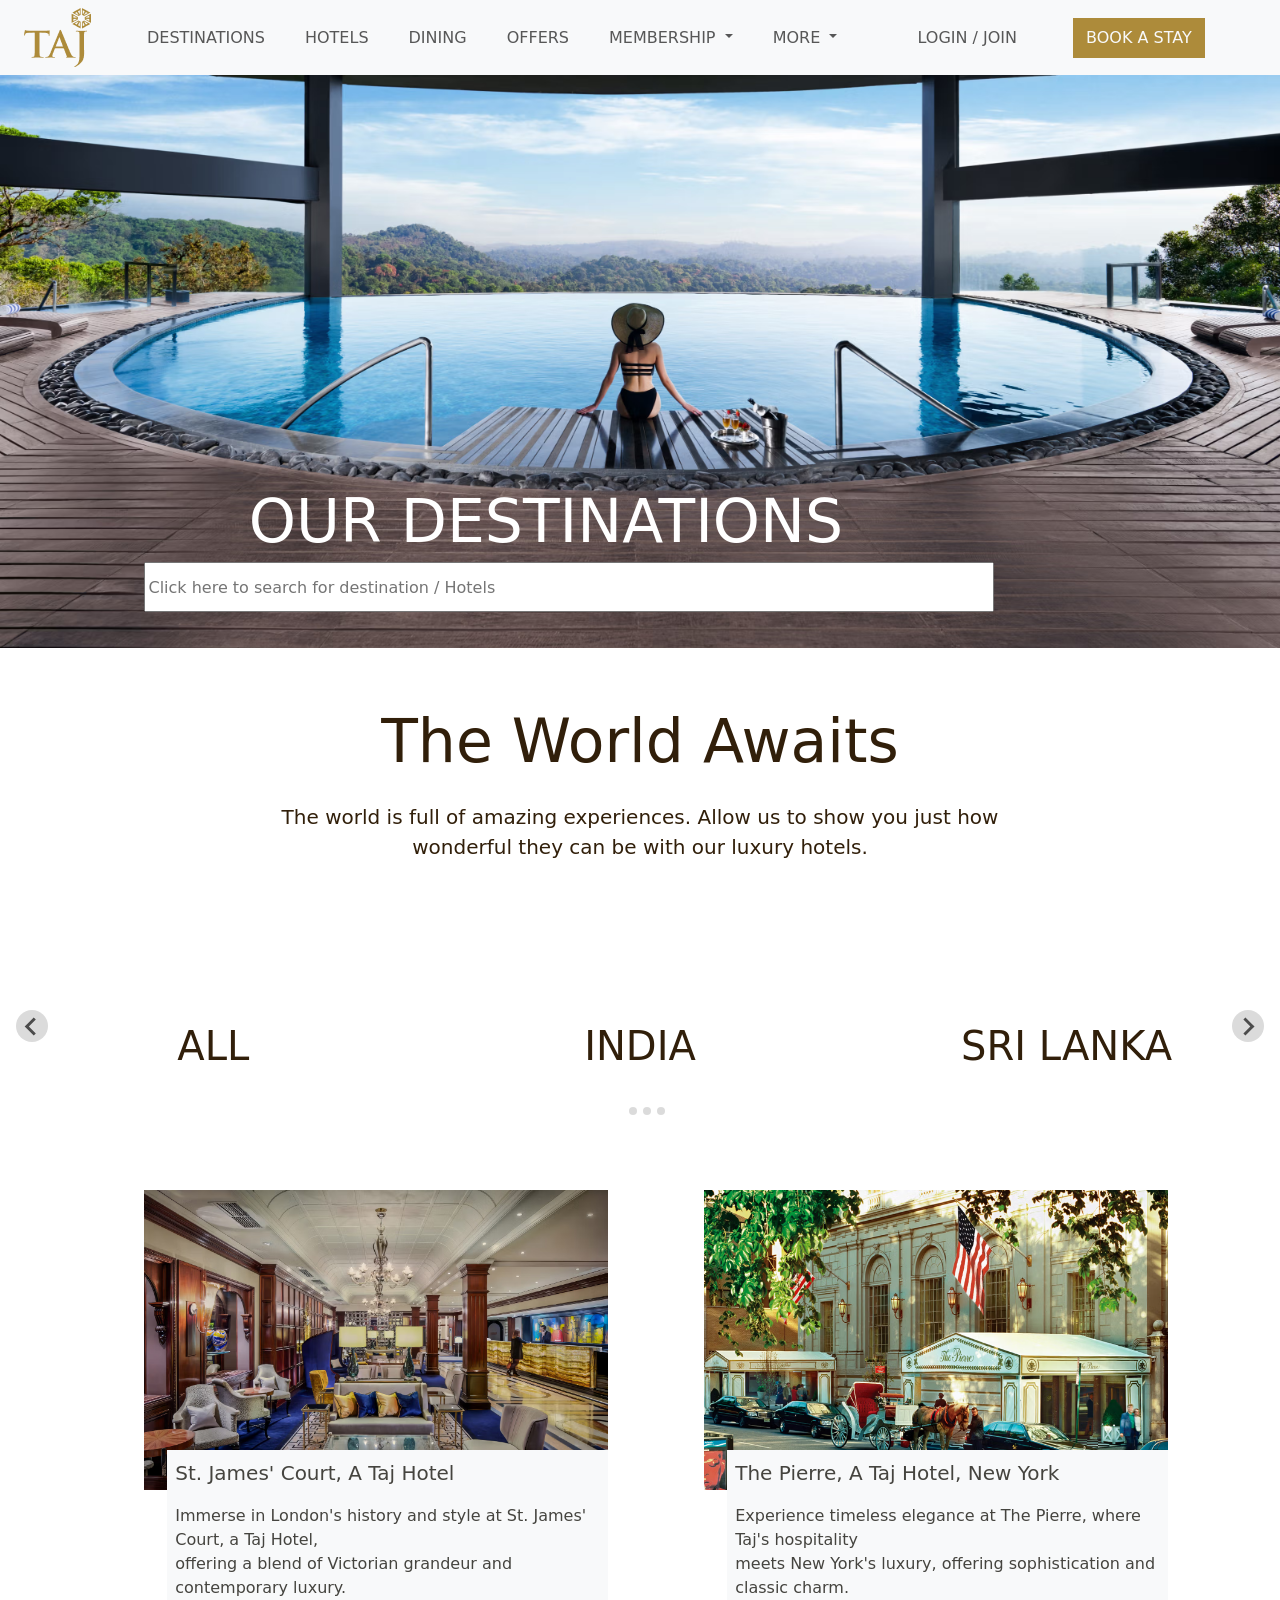
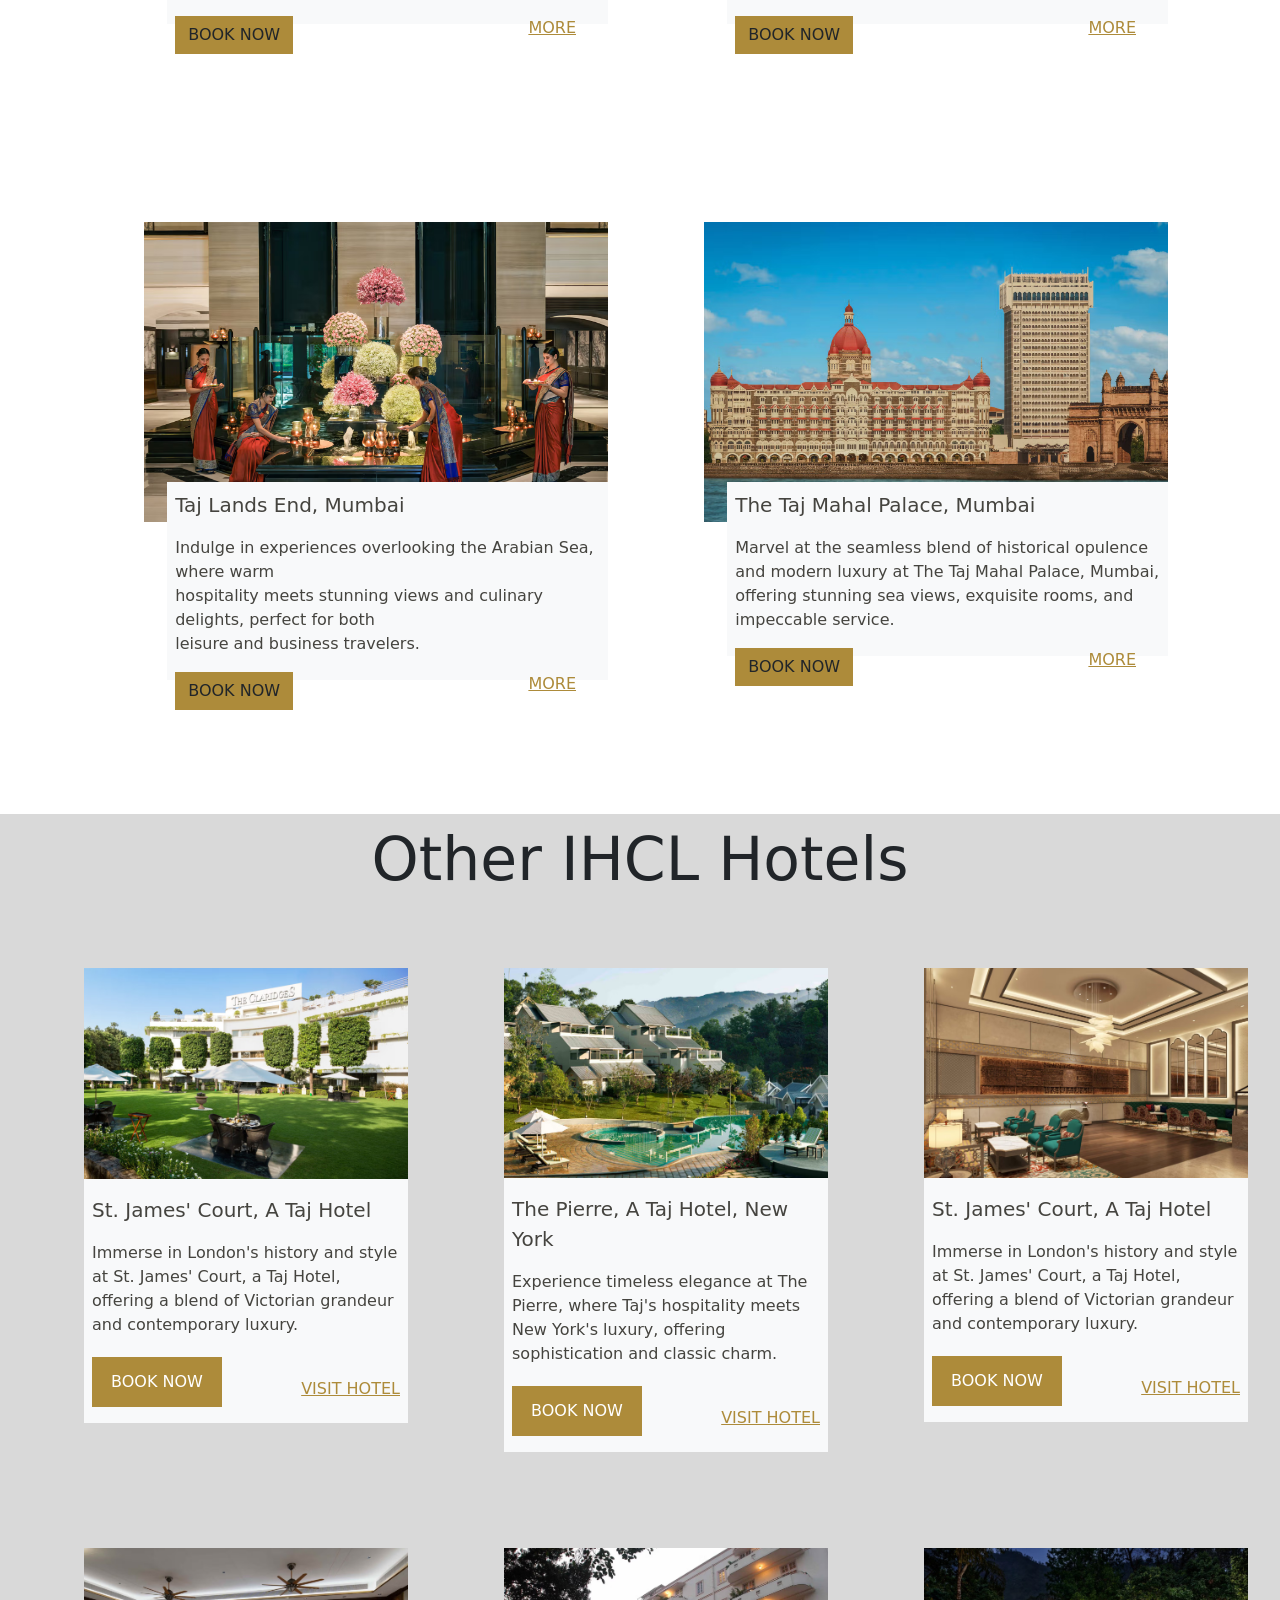
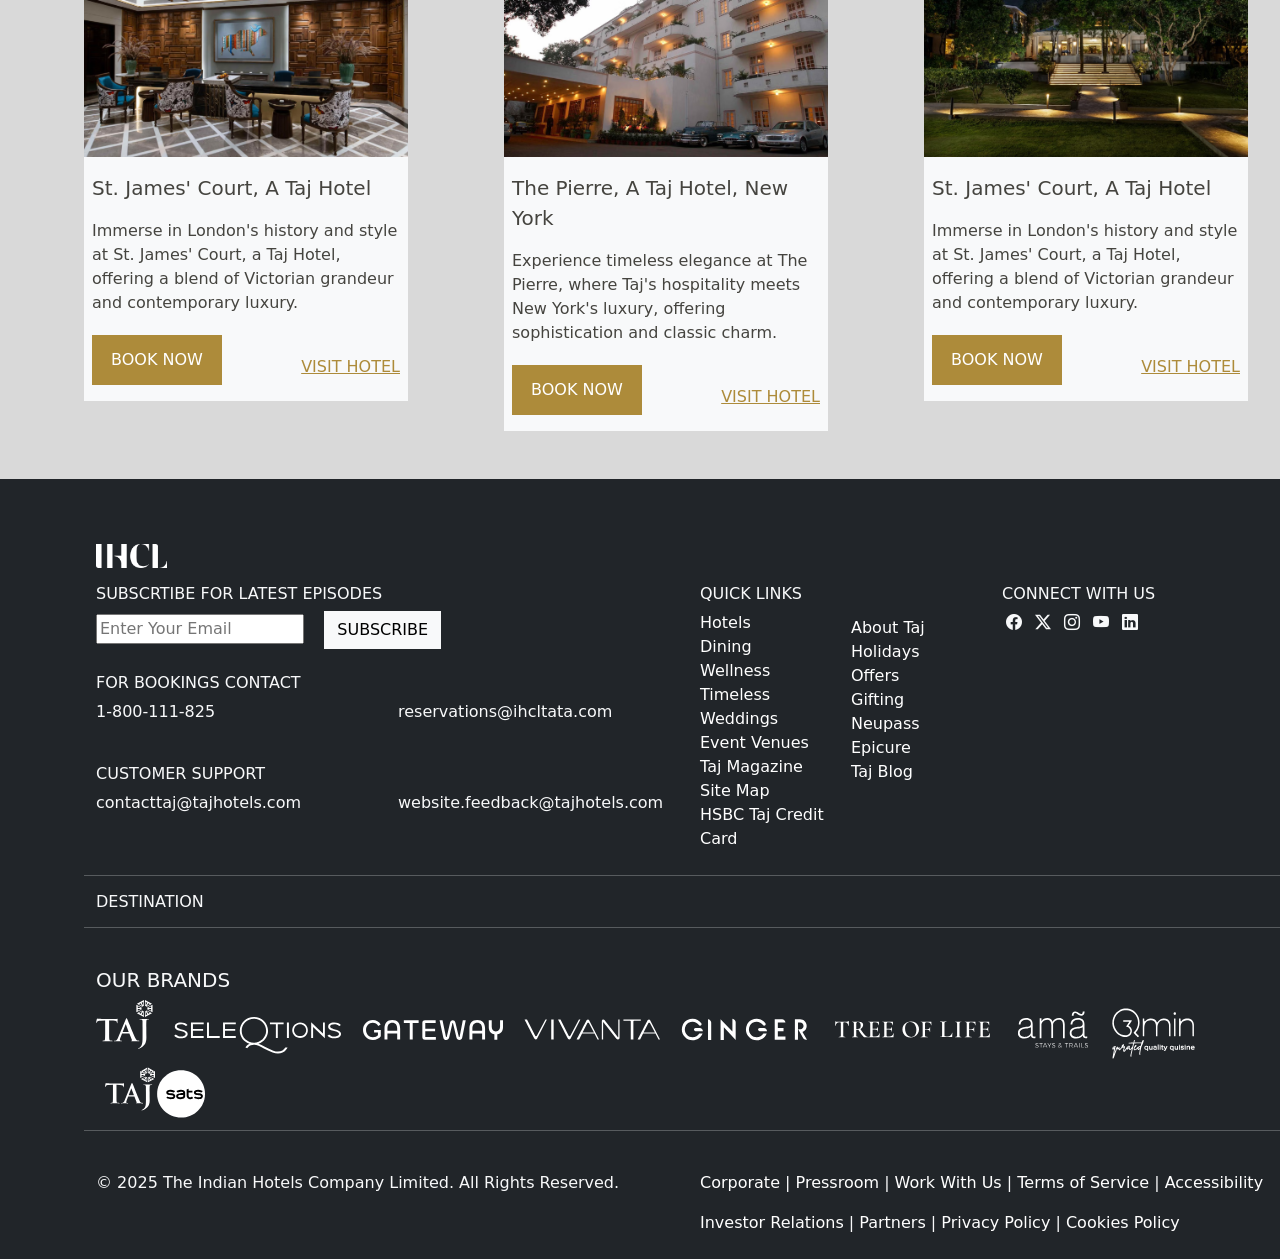
==== commit 008b0e63: "Updated design" ====
--- a/des.html
+++ b/des.html
@@ -1,4 +1,4 @@
-<<<<<<< HEAD
+
 <!DOCTYPE html>
 <html lang="en">
 <head>
@@ -426,433 +426,5 @@
 splide.mount();
 </script>
 </body>
-=======
-<!DOCTYPE html>
-<html lang="en">
-<head>
-    <meta charset="UTF-8">
-    <meta name="viewport" content="width=device-width, initial-scale=1.0">
-    <title>Destination</title>
-    <link rel="stylesheet" href="css/bootstrap.css">
-    <link rel="stylesheet" href="css/splide.min.css">
-    <link rel="stylesheet" href="https://cdn.jsdelivr.net/npm/bootstrap-icons@1.11.3/font/bootstrap-icons.min.css">
-    <link rel="stylesheet" href="css/style.css">
-</head>
-<body>
-    <!--navbar start-->
-    <div class="row text-light sticky-top bg-light">
-        <nav class="navbar navbar-expand-lg">
-            <div class="container-fluid">
-                <a class="" href="index.html">
-                    <img src="img/tajlogo2.png" alt="Bootstrap" class="ms-4">
-                  </a>
-              <div class="collapse navbar-collapse ms-4" id="navbarSupportedContent">
-                <ul class="navbar-nav me-auto mb-2 mb-lg-0">
-                  <li class="nav-item">
-                    <a class="nav-link a  ms-4" aria-current="page" href="des.html">DESTINATIONS</a>
-                  </li>
-                  <li class="nav-item">
-                    <a class="nav-link a ms-4" href="hotels.html">HOTELS</a>
-                  </li>
-                  <li class="nav-item">
-                    <a class="nav-link a ms-4" href="dining.html">DINING</a>
-                  </li>
-                  <li class="nav-item">
-                    <a class="nav-link a ms-4" href="offer.html">OFFERS</a>
-                  </li>
-                  <li class="nav-item dropdown">
-                    <a class="nav-link a dropdown-toggle ms-4" href="#" role="button" data-bs-toggle="dropdown" aria-expanded="false">
-                      MEMBERSHIP
-                    </a>
-                    <ul class="dropdown-menu">
-                      <li><a class="dropdown-item" href="#">Action</a></li>
-                      <li><a class="dropdown-item" href="#">Another action</a></li>
-                      <li><hr class="dropdown-divider"></li>
-                      <li><a class="dropdown-item" href="#">Something else here</a></li>
-                    </ul>
-                  </li>
-                  <li class="nav-item dropdown">
-                    <a class="nav-link dropdown-toggle a ms-4" href="#" role="button" data-bs-toggle="dropdown" aria-expanded="false">
-                      MORE
-                    </a>
-                    <ul class="dropdown-menu">
-                      <li><a class="dropdown-item" href="#">Action</a></li>
-                      <li><a class="dropdown-item" href="#">Another action</a></li>
-                      <li><hr class="dropdown-divider"></li>
-                      <li><a class="dropdown-item" href="#">Something else here</a></li>
-                    </ul>
-                  </li>
-                  <li class="nav-item">
-                    <a class="nav-link ms-5 a ps-4" href="#">LOGIN / JOIN</a>
-                  </li>
-                  <button class="btn text-light rounded-0 ms-5" type="submit" style="background-color:#ad8b3a ;">BOOK A STAY</button>
-                </ul>
-                
-              </div>
-            </div>
-          </nav>
-    </div>
-    <!--navbar end-->
-
-    <!--main start-->
-  <div class="row" style="position: relative;">
-    <div>
-    <img src="img/d.avif" alt="" class="img-fluid">
-    </div>
-    <div>
-      <p style="font-size: 60px; color: white; position: absolute;" class="headi">OUR DESTINATIONS</p>
-      <form action="" class="headedi">
-        <input type="text" style="height: 50px; width: 850px;" placeholder="Click here to search for destination / Hotels">
-  </form>
-    </div>
-</div>
-<!--main end-->
-
-<!--explore start-->
-<div class="row">
-    <div class="col-sm-12 text-center my-5" style="color: #311f0a; font-weight: 100;">
-      <p style="font-size: 60px;">The World Awaits</p>
-      <p style="font-size: 20px;">The world is full of amazing experiences. Allow us to show you just how <br> wonderful they can be with our luxury hotels.
-      </p>
-    </div>
-    <div class="col-sm-12" style="color: #311f0a; font-weight: 100;">
-      <section class="splide" aria-label="Splide Basic HTML Example">
-        <div class="splide__track">
-          <ul class="splide__list">
-            <li class="splide__slide">
-                <div class="row p-5 text-center mt-5">
-                  <h1>ALL</h1>
-                </div>
-              </li>
-              <li class="splide__slide">
-                <div class="row p-5 text-center mt-5">
-                  <h1>INDIA</h1>
-                </div>
-              </li>
-              <li class="splide__slide">
-                <div class="row p-5 text-center mt-5">
-                  <h1>SRI LANKA</h1>
-                </div>
-              </li>
-              <li class="splide__slide">
-                <div class="row p-5 text-center mt-5">
-                  <h1>AFRICA</h1>
-                </div>
-              </li>
-              <li class="splide__slide">
-                <div class="row p-5 text-center mt-5">
-                  <h1>DUBAI</h1>
-                </div>
-              </li>
-              <li class="splide__slide">
-                <div class="row p-5 text-center mt-5">
-                  <h1>RUSSIA</h1>
-                </div>
-              </li>
-              <li class="splide__slide">
-                <div class="row p-5 text-center mt-5">
-                  <h1>AUSTRALIA</h1>
-                </div>
-              </li>
-              <li class="splide__slide">
-                <div class="row p-5 text-center mt-5">
-                  <h1>US</h1>
-                </div>
-              </li>
-              <li class="splide__slide">
-                <div class="row p-5 text-center mt-5">
-                  <h1>BRAZIL</h1>
-                </div>
-              </li>
-              <li class="splide__slide">
-                <div class="row p-5 text-center mt-5">
-                  <h1>BHUTAN</h1>
-                </div>
-              </li>
-              
-          </ul>
-        </div>
-      </section>
-    </div>
-  </div>
-  <!--explore end--> 
-
-  <!--d1 start-->
-   <div class="row mx-5">
-    <div class="row m-2 my-5">
-        <div class="cool m-2">
-          <div class="row m-2">
-            <div class="col-sm-6 px-5">
-              <div class=" inn">
-                <img src="img/h11.avif" alt="" class="img-fluid">
-                <div class="insid bg-light p-2" style="color: #45443F;">
-                    <p style="font-weight: 100; font-size: 20px;">St. James' Court, A Taj Hotel</p>
-                    <p>Immerse in London's history and style at St. James' Court, a Taj Hotel, <br> offering a blend of Victorian grandeur and contemporary luxury.</p>
-                    <div class="pe-4">
-                      <a href="" class="btn rounded-0" style="background-color:#ad8b3a ; float: left;">BOOK NOW</a>
-                      <a href="" style="color: #ad8b3a; float: right; ">MORE</a>
-                      </div>
-                  </div>
-            </div>
-            </div>
-            <div class="col-sm-6 px-5">
-              <div class=" inn">
-                <img src="img/h12.avif" alt="" class="img-fluid">
-                <div class="insid bg-light p-2" style="color: #45443F;">
-                    <p style="font-weight: 100; font-size: 20px;">The Pierre, A Taj Hotel, New York</p>
-                    <p>Experience timeless elegance at The Pierre, where Taj's hospitality <br> meets New York's luxury, offering sophistication and classic charm.</p>
-                    <div class="pe-4">
-                      <a href="" class="btn rounded-0" style="background-color:#ad8b3a ; float: left;">BOOK NOW</a>
-                      <a href="" style="color: #ad8b3a; float: right; ">MORE</a>
-                      </div>
-                  </div>
-            </div>
-            </div>
-          </div>
-        </div>
-      </div>
-      <div class="row m-2 my-5">
-        <div class="cool m-2">
-          <div class="row m-2">
-            <div class="col-sm-6 px-5">
-              <div class=" inn">
-                <img src="img/h13.avif" alt="" class="img-fluid">
-                <div class="insid bg-light p-2" style="color: #45443F;">
-                    <p style="font-weight: 100; font-size: 20px;">Taj Lands End, Mumbai</p>
-                    <p>Indulge in experiences overlooking the Arabian Sea, where warm <br> hospitality meets stunning views and culinary delights, perfect for both <br> leisure and business travelers.</p>
-                    <div class="pe-4">
-                      <a href="" class="btn rounded-0" style="background-color:#ad8b3a ; float: left;">BOOK NOW</a>
-                      <a href="" style="color: #ad8b3a; float: right; ">MORE</a>
-                      </div>
-                  </div>
-            </div>
-            </div>
-            <div class="col-sm-6 px-5">
-              <div class=" inn">
-                <img src="img/h14.avif" alt="" class="img-fluid">
-                <div class="insid bg-light p-2" style="color: #45443F;">
-                    <p style="font-weight: 100; font-size: 20px;">The Taj Mahal Palace, Mumbai</p>
-                    <p>Marvel at the seamless blend of historical opulence and modern luxury at The Taj Mahal Palace, Mumbai, offering stunning sea views, exquisite rooms, and impeccable service.
-                    </p>
-                    <div class="pe-4">
-                      <a href="" class="btn rounded-0" style="background-color:#ad8b3a ; float: left;">BOOK NOW</a>
-                      <a href="" style="color: #ad8b3a; float: right; ">MORE</a>
-                      </div>
-                  </div>
-            </div>
-            </div>
-          </div>
-        </div>
-      </div>
-   </div>
- <!--d1 end-->
-
- <!--other start-->
- <div class="row" style="background-color: #d9d9d9;">
-    <div class="col-sm-12 text-center">
-      <p style="font-size: 60px;">Other IHCL Hotels</p>
-    </div>
-    <div class="row m-2 my-5">
-      <div class="cool ms-2">
-        <div class="row ms-2">
-          <div class="col-sm-4 px-5">
-            <div class=" inn">
-              <img src="img/d11.avif" alt="" class="img-fluid">
-              <div class=" bg-light p-2 py-3" style="color: #45443F; ">
-                  <p style="font-weight: 100; font-size: 20px;">St. James' Court, A Taj Hotel</p>
-                  <p>Immerse in London's history and style at St. James' Court, a Taj Hotel,  offering a blend of Victorian grandeur and contemporary luxury.</p>
-                  <button style="background-color: #ad8b3a; height: 50px; width: 130px; border: 0px; color: white;" class="mt-1">BOOK NOW</button>
-                  <a href="" class="mt-4" style="color: #ad8b3a; float: right;">VISIT HOTEL</a></span>
-                  </div>
-          </div>
-          </div>
-          <div class="col-sm-4 px-5">
-            <div class=" inn">
-              <img src="img/d12.avif" alt="" class="img-fluid">
-              <div class=" bg-light p-2 py-3" style="color: #45443F;">
-                  <p style="font-weight: 100; font-size: 20px;">The Pierre, A Taj Hotel, New York</p>
-                  <p>Experience timeless elegance at The Pierre, where Taj's hospitality  meets New York's luxury, offering sophistication and classic charm.</p>
-                  <button style="background-color: #ad8b3a; height: 50px; width: 130px; border: 0px; color: white;" class="mt-1">BOOK NOW</button>
-                  <a href="" class="mt-4" style="color: #ad8b3a; float: right;">VISIT HOTEL</a>
-                </div>
-          </div>
-          </div>
-          <div class="col-sm-4 px-5">
-            <div class=" inn">
-              <img src="img/d13.avif" alt="" class="img-fluid">
-              <div class=" bg-light p-2 py-3" style="color: #45443F; ">
-                  <p style="font-weight: 100; font-size: 20px;">St. James' Court, A Taj Hotel</p>
-                  <p>Immerse in London's history and style at St. James' Court, a Taj Hotel, offering a blend of Victorian grandeur and contemporary luxury.</p>
-                  <button style="background-color: #ad8b3a; height: 50px; width: 130px; border: 0px; color: white;" class="mt-1">BOOK NOW</button>
-                  <a href="" class="mt-4" style="color: #ad8b3a; float: right;">VISIT HOTEL</a></span>
-                  </div>
-          </div>
-          </div>
-        </div>
-      </div>
-    </div>
-    <div class="row m-2 my-5">
-        <div class="cool ms-2">
-          <div class="row ms-2">
-            <div class="col-sm-4 px-5">
-              <div class=" inn">
-                <img src="img/d14.avif" alt="" class="img-fluid">
-                <div class=" bg-light p-2 py-3" style="color: #45443F; ">
-                    <p style="font-weight: 100; font-size: 20px;">St. James' Court, A Taj Hotel</p>
-                    <p>Immerse in London's history and style at St. James' Court, a Taj Hotel,  offering a blend of Victorian grandeur and contemporary luxury.</p>
-                    <button style="background-color: #ad8b3a; height: 50px; width: 130px; border: 0px; color: white;" class="mt-1">BOOK NOW</button>
-                    <a href="" class="mt-4" style="color: #ad8b3a; float: right;">VISIT HOTEL</a></span>
-                    </div>
-            </div>
-            </div>
-            <div class="col-sm-4 px-5">
-              <div class=" inn">
-                <img src="img/d15.avif" alt="" class="img-fluid">
-                <div class=" bg-light p-2 py-3" style="color: #45443F;">
-                    <p style="font-weight: 100; font-size: 20px;">The Pierre, A Taj Hotel, New York</p>
-                    <p>Experience timeless elegance at The Pierre, where Taj's hospitality  meets New York's luxury, offering sophistication and classic charm.</p>
-                    <button style="background-color: #ad8b3a; height: 50px; width: 130px; border: 0px; color: white;" class="mt-1">BOOK NOW</button>
-                    <a href="" class="mt-4" style="color: #ad8b3a; float: right;">VISIT HOTEL</a>
-                  </div>
-            </div>
-            </div>
-            <div class="col-sm-4 px-5">
-              <div class=" inn">
-                <img src="img/d16.avif" alt="" class="img-fluid">
-                <div class=" bg-light p-2 py-3" style="color: #45443F; ">
-                    <p style="font-weight: 100; font-size: 20px;">St. James' Court, A Taj Hotel</p>
-                    <p>Immerse in London's history and style at St. James' Court, a Taj Hotel, offering a blend of Victorian grandeur and contemporary luxury.</p>
-                    <button style="background-color: #ad8b3a; height: 50px; width: 130px; border: 0px; color: white;" class="mt-1">BOOK NOW</button>
-                    <a href="" class="mt-4" style="color: #ad8b3a; float: right;">VISIT HOTEL</a></span>
-                    </div>
-            </div>
-            </div>
-          </div>
-        </div>
-      </div>
-      
-  </div>
- <!--other end-->
- 
- <!--footer start-->
- <div class="row bg-dark px-5 pt-5 pb-2">
-    <div class="col-sm-12 mx-5 mt-3">
-        <img src="img/f1.png" alt="" style="height: 24px; width: 71px;">
-        <div class="row text-light mt-3">
-         <div class="col-sm-6">
-            <h6>SUBSCRTIBE FOR LATEST EPISODES</h6>
-            <input type="email" placeholder="Enter Your Email"> &nbsp;&nbsp;&nbsp;<a href="" class="btn btn-light rounded-0">SUBSCRIBE</a>
-            <h6 class="mt-4">FOR BOOKINGS CONTACT</h6>
-            <div class="row">
-                <div class="col-sm-6"><p>1-800-111-825</p></div>
-                <div class="col-sm-6"><p>
-                    reservations@ihcltata.com</p></div>
-            </div>
-            <h6 class="mt-4">CUSTOMER SUPPORT</h6>
-            <div class="row">
-                <div class="col-sm-6"><p>contacttaj@tajhotels.com</p></div>
-                <div class="col-sm-6"><p>
-                    website.feedback@tajhotels.com</p></div>
-            </div>
-         </div>
-         <div class="col-sm-6">
-            <div class="row">
-                <div class="col-sm-6">
-                    <div class="row suraj">
-                        <div class="col-sm-6">
-                            <h6>QUICK LINKS</h6>
-                            <span><a href="">Hotels</a></span> <br>
-                            <span><a href="">Dining</a></span> <br>
-                            <span><a href="">Wellness</a></span> <br>
-                            <span><a href="">Timeless Weddings</a></span> <br>
-                            <span><a href="">Event Venues</a></span> <br>
-                            <span><a href="">Taj Magazine</a></span> <br>
-                            <span><a href="">Site Map</a></span> <br>
-                            <span><a href="">HSBC Taj Credit</a></span> <br>
-                            <span><a href="">Card</a></span> <br>
-                        </div>
-                        <div class="col-sm-6">
-                            <h6></h6> <br>
-                            <span><a href="">About Taj</a></span> <br>
-                            <span><a href="">Holidays</a></span> <br>
-                            <span><a href="">Offers</a></span> <br>
-                            <span><a href="">Gifting</a></span> <br>
-                            <span><a href="">Neupass</a></span> <br>
-                            <span><a href="">Epicure</a></span> <br>
-                            <span><a href="">Taj Blog</a></span> <br>
-                        </div>
-                    </div>
-                </div>
-                <div class="col-sm-6">
-                    <h6>CONNECT WITH US</h6>
-                    <span>
-                        <span class="mx-1"><i class="bi bi-facebook"></i></span>
-                       <span class="mx-1"> <i class="bi bi-twitter-x"></i></span>
-                        <span class="mx-1"><i class="bi bi-instagram"></i></span>
-                      <span class="mx-1"> <i class="bi bi-youtube"></i></span>
-                       <span class="mx-1"> <i class="bi bi-linkedin"></i></span>
-                    </span>
-                </div>
-            </div>
-         </div>
-        </div>
-        <div class="row text-light my-4">
-            <hr>
-        <h6 class="mb-3">DESTINATION</h6>
-        <hr>
-        </div>
-        <div class="row text-light my-4">
-            <h5>OUR BRANDS</h5>
-            <span>
-                <span class="me-2"><img src="img/f11.svg" alt=""></span>
-                <span class="mx-2"><img src="img/f12.svg" alt=""></span>
-                <span class="mx-2"><img src="img/f13.svg" alt=""></span>
-                <span class="mx-2"><img src="img/f14.svg" alt=""></span>
-                <span class="mx-2"><img src="img/f15.svg" alt=""></span>
-                <span class="mx-2"><img src="img/f16.svg" alt=""></span>
-                <span class="mx-2"><img src="img/f17.svg" alt=""></span>
-                <span class="mx-2"><img src="img/f18.svg" alt=""></span>
-                <span class="mx-2"><img src="img/f19.svg" alt=""></span>
-            </span>
-            <hr>
-        </div>
-        <div class="row text-light">
-            <div class="col-sm-6">
-                <p>© 2025 The Indian Hotels Company Limited. All Rights Reserved.</p>
-            </div>
-            <div class="col-sm-6 good">
-                <p><span>
-                    <a href="">Corporate</a>  | 
-                    <a href="">Pressroom</a>  |
-                    <a href=""> Work With Us</a>  |
-                    <a href="">Terms of Service</a>  |
-                    <a href="">Accessibility</a>  
-                </span></p>
-                <p class="ms-auto"><span>
-                    <a href="">Investor Relations</a>  |
-                    <a href="">Partners</a>  |
-                    <a href="">Privacy Policy</a>  |
-                    <a href="">Cookies Policy</a>  
-                </span></p>
-            </div>
-        </div>
-    </div>
- </div>
-  <!--footer end-->
-
-
-    
-    <script src="js/bootstrap.bundle.js"></script>
-    <script src="js/splide.min.js"></script>
-    <script>
-        var splide = new Splide( '.splide', {
-  type   : 'loop',
-  perPage: 3,
-  perMove: 1,
-} );
-
-splide.mount();
-</script>
-</body>
->>>>>>> 06c080de94fcbea0e18b023dc930298f056b7f68
+
 </html>
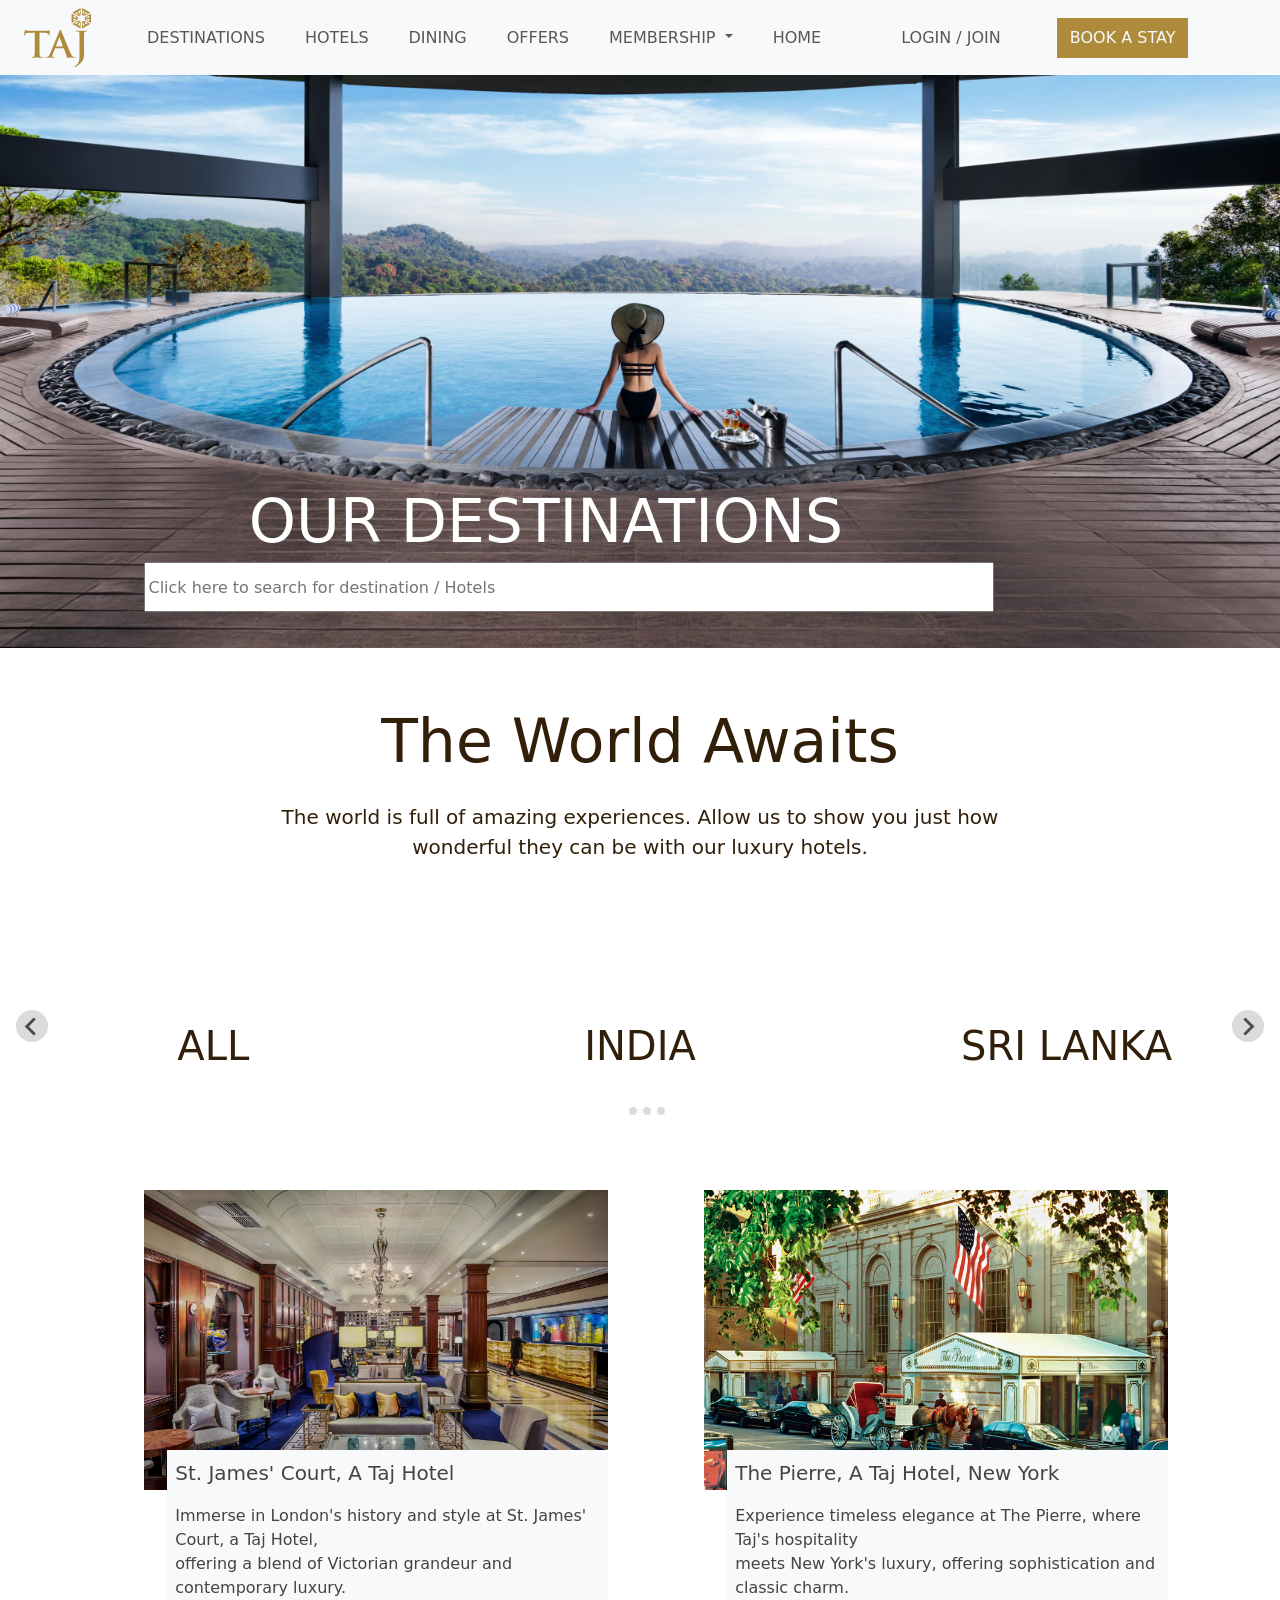
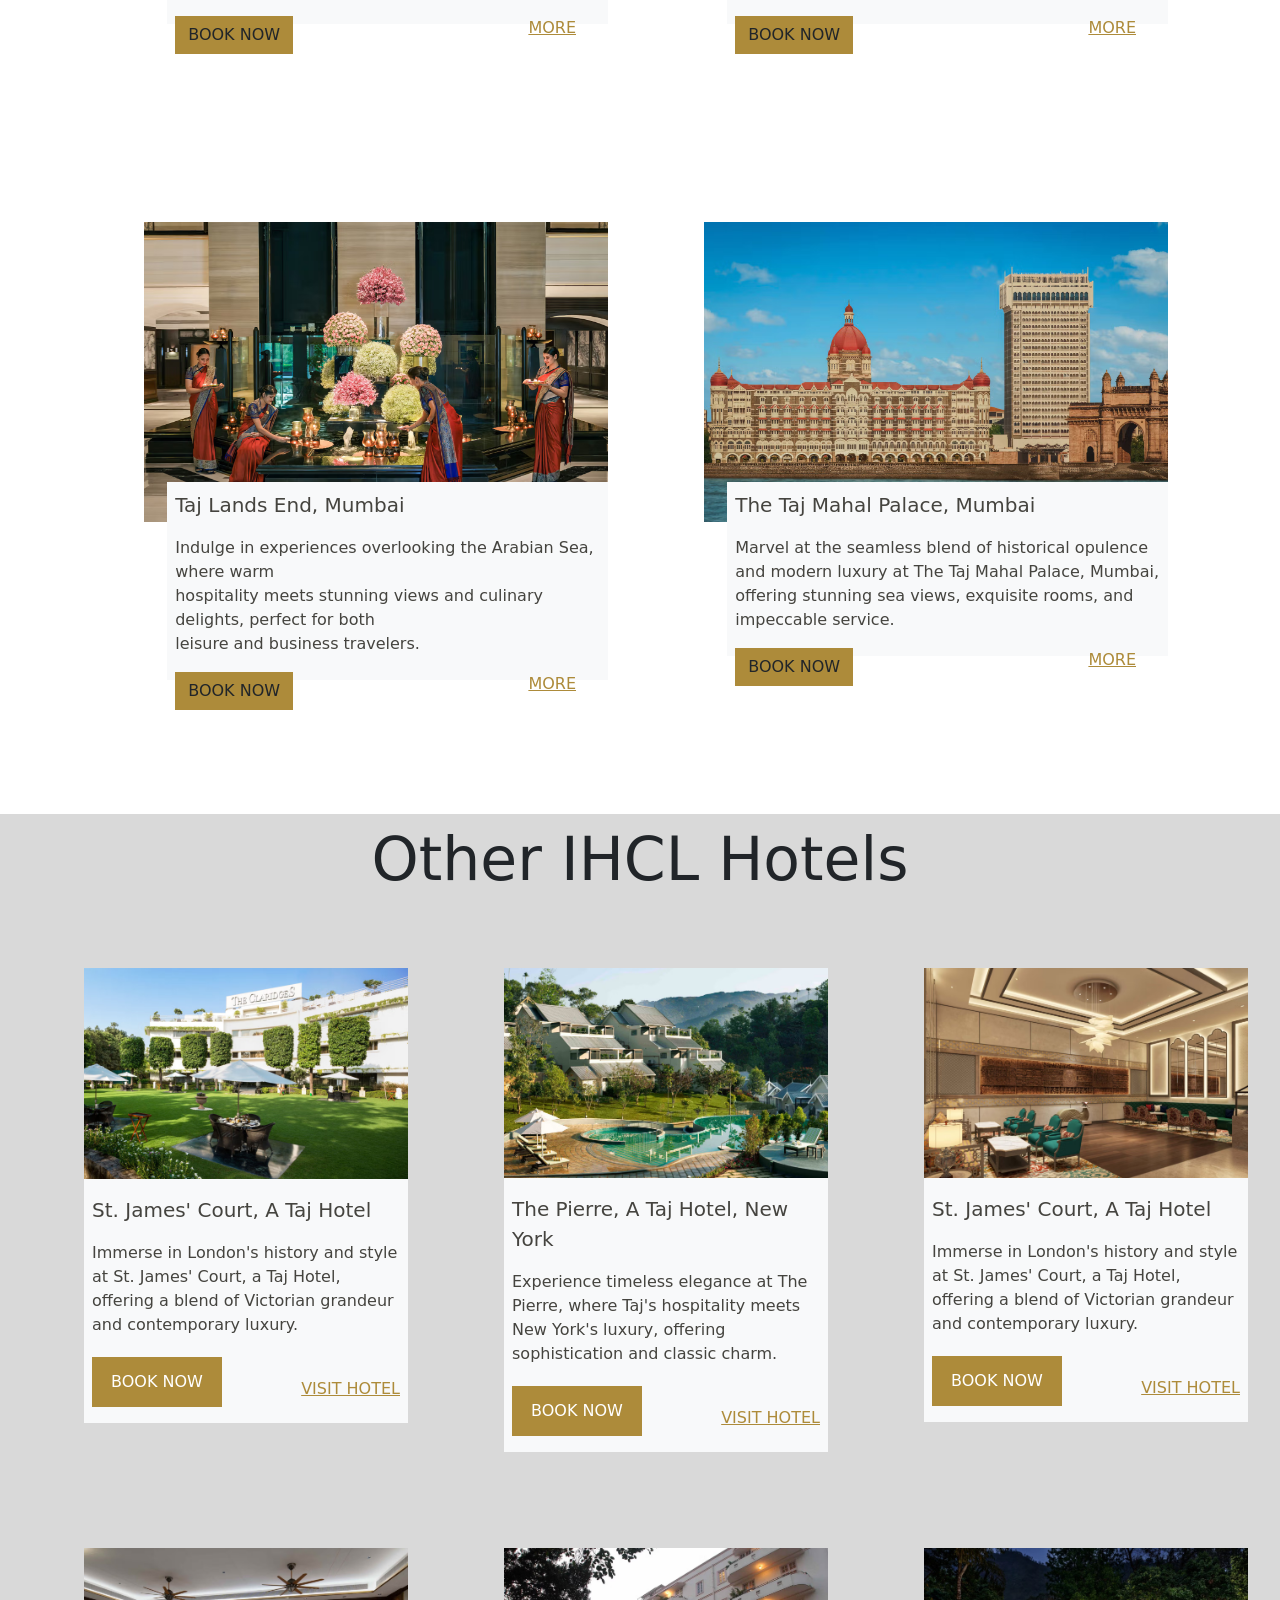
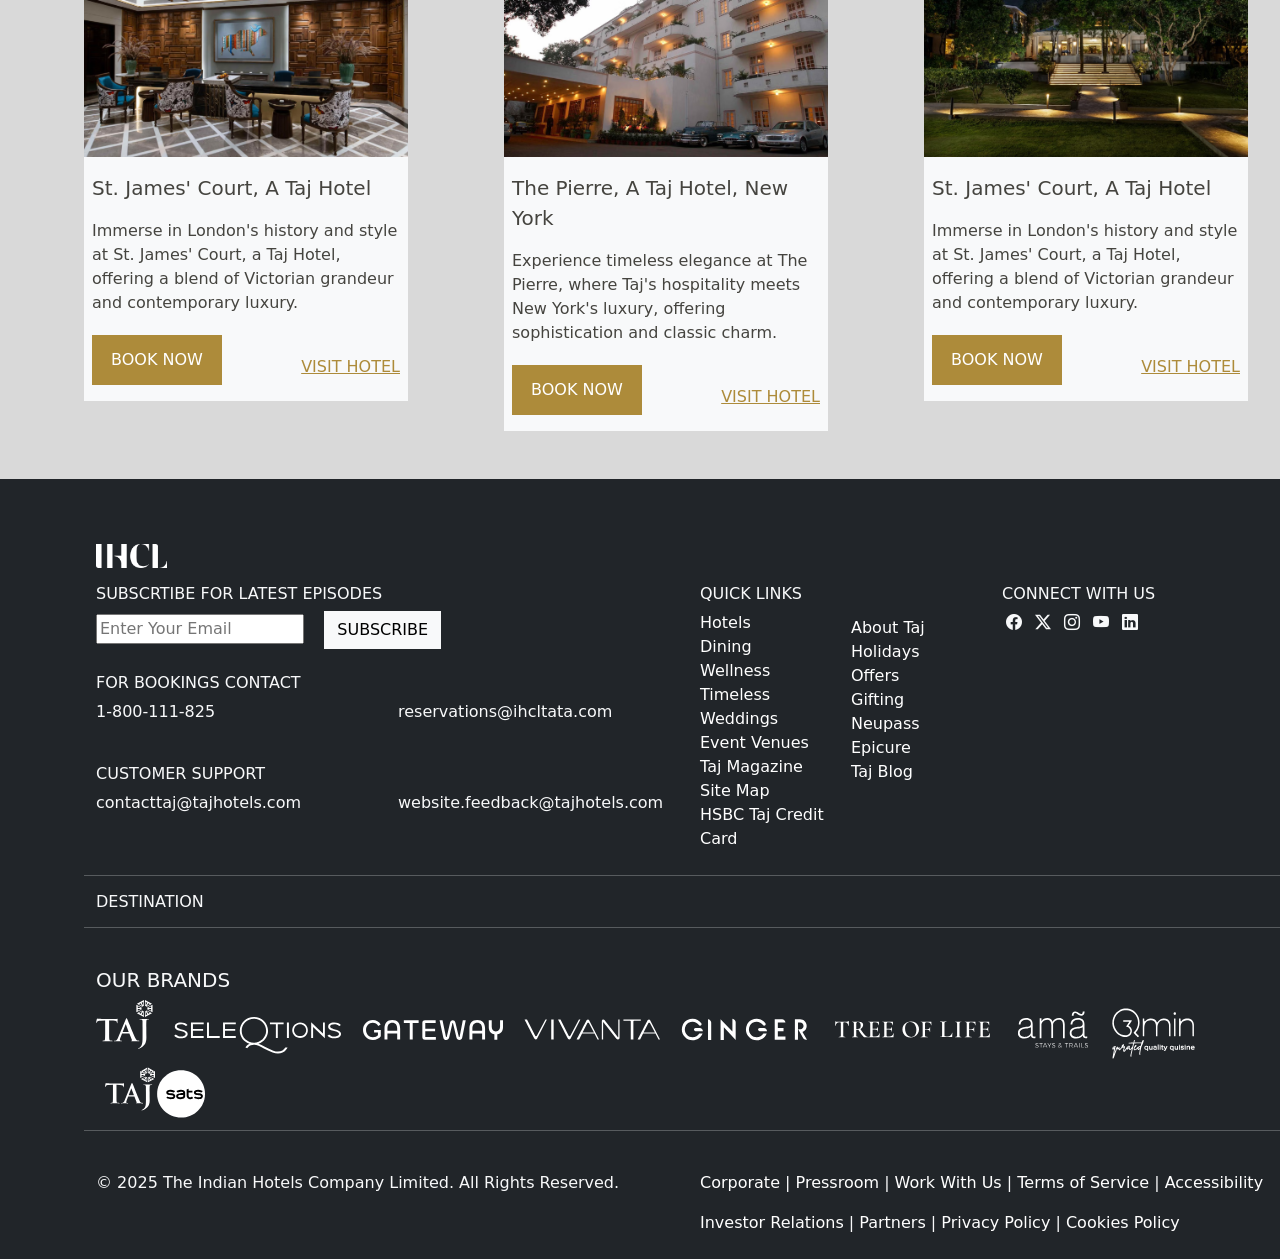
==== commit fbc6aa67: "Updated design" ====
--- a/des.html
+++ b/des.html
@@ -43,19 +43,14 @@
                       <li><a class="dropdown-item" href="#">Something else here</a></li>
                     </ul>
                   </li>
-                  <li class="nav-item dropdown">
-                    <a class="nav-link dropdown-toggle a ms-4" href="#" role="button" data-bs-toggle="dropdown" aria-expanded="false">
-                      MORE
+                  <li class="nav-item">
+                    <a class="nav-link a ms-4" href="index.html">
+                      HOME
                     </a>
-                    <ul class="dropdown-menu">
-                      <li><a class="dropdown-item" href="#">Action</a></li>
-                      <li><a class="dropdown-item" href="#">Another action</a></li>
-                      <li><hr class="dropdown-divider"></li>
-                      <li><a class="dropdown-item" href="#">Something else here</a></li>
-                    </ul>
-                  </li>
-                  <li class="nav-item">
-                    <a class="nav-link ms-5 a ps-4" href="#">LOGIN / JOIN</a>
+                    
+                  </li>
+                  <li class="nav-item">
+                    <a class="nav-link ms-5 a ps-4" href="login.html">LOGIN / JOIN</a>
                   </li>
                   <button class="btn text-light rounded-0 ms-5" type="submit" style="background-color:#ad8b3a ;">BOOK A STAY</button>
                 </ul>
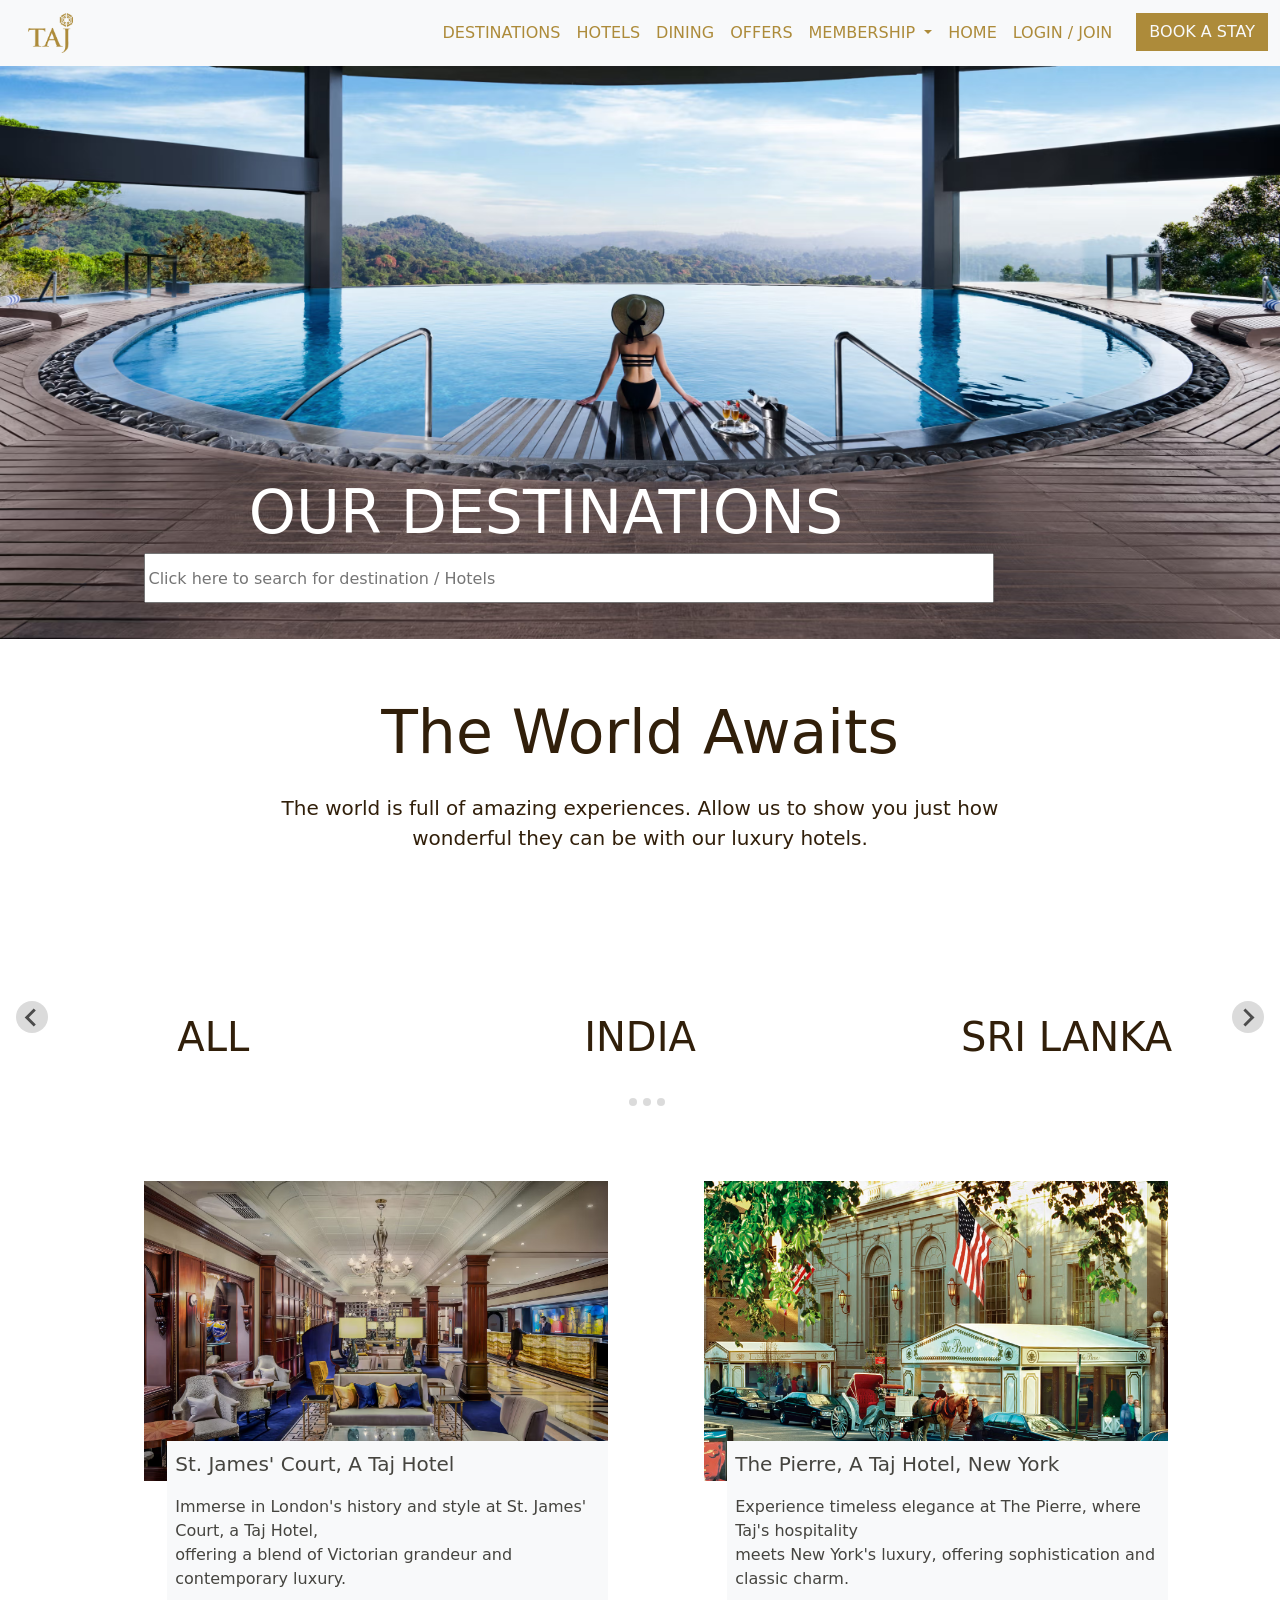
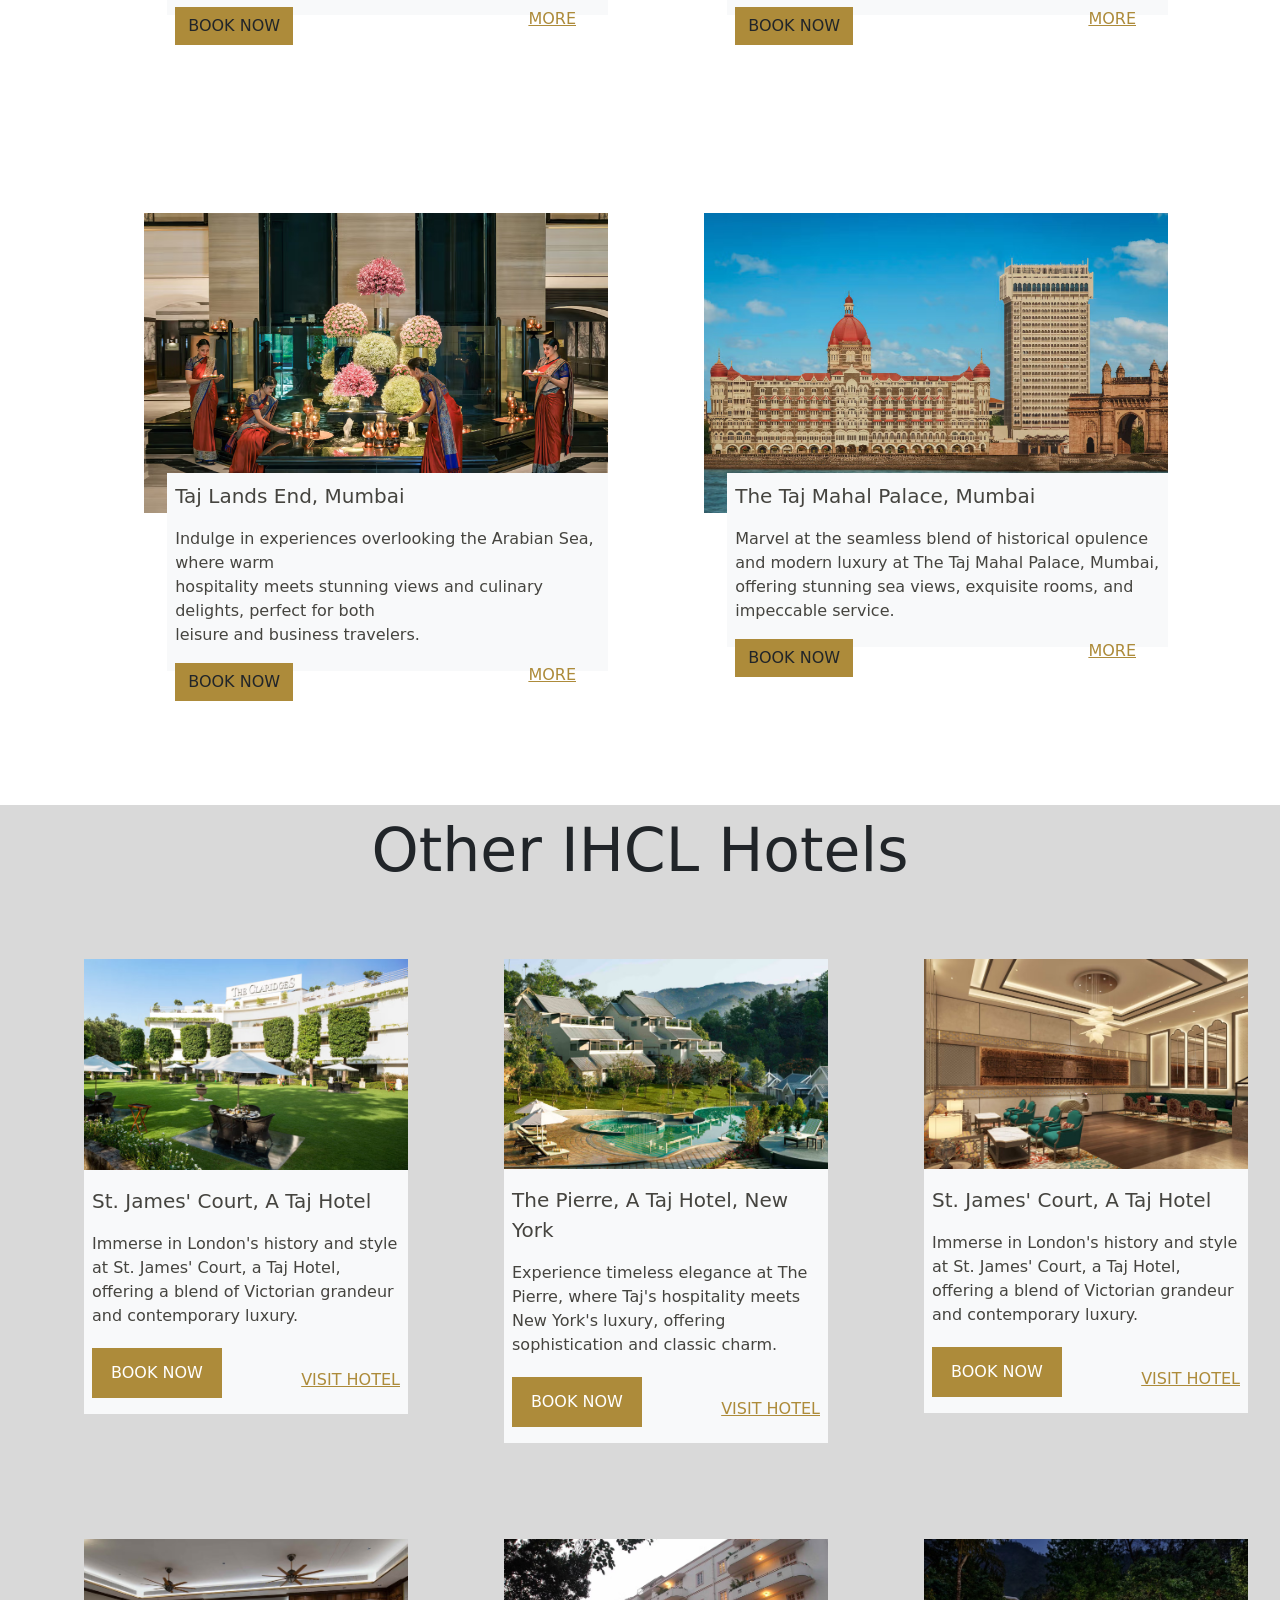
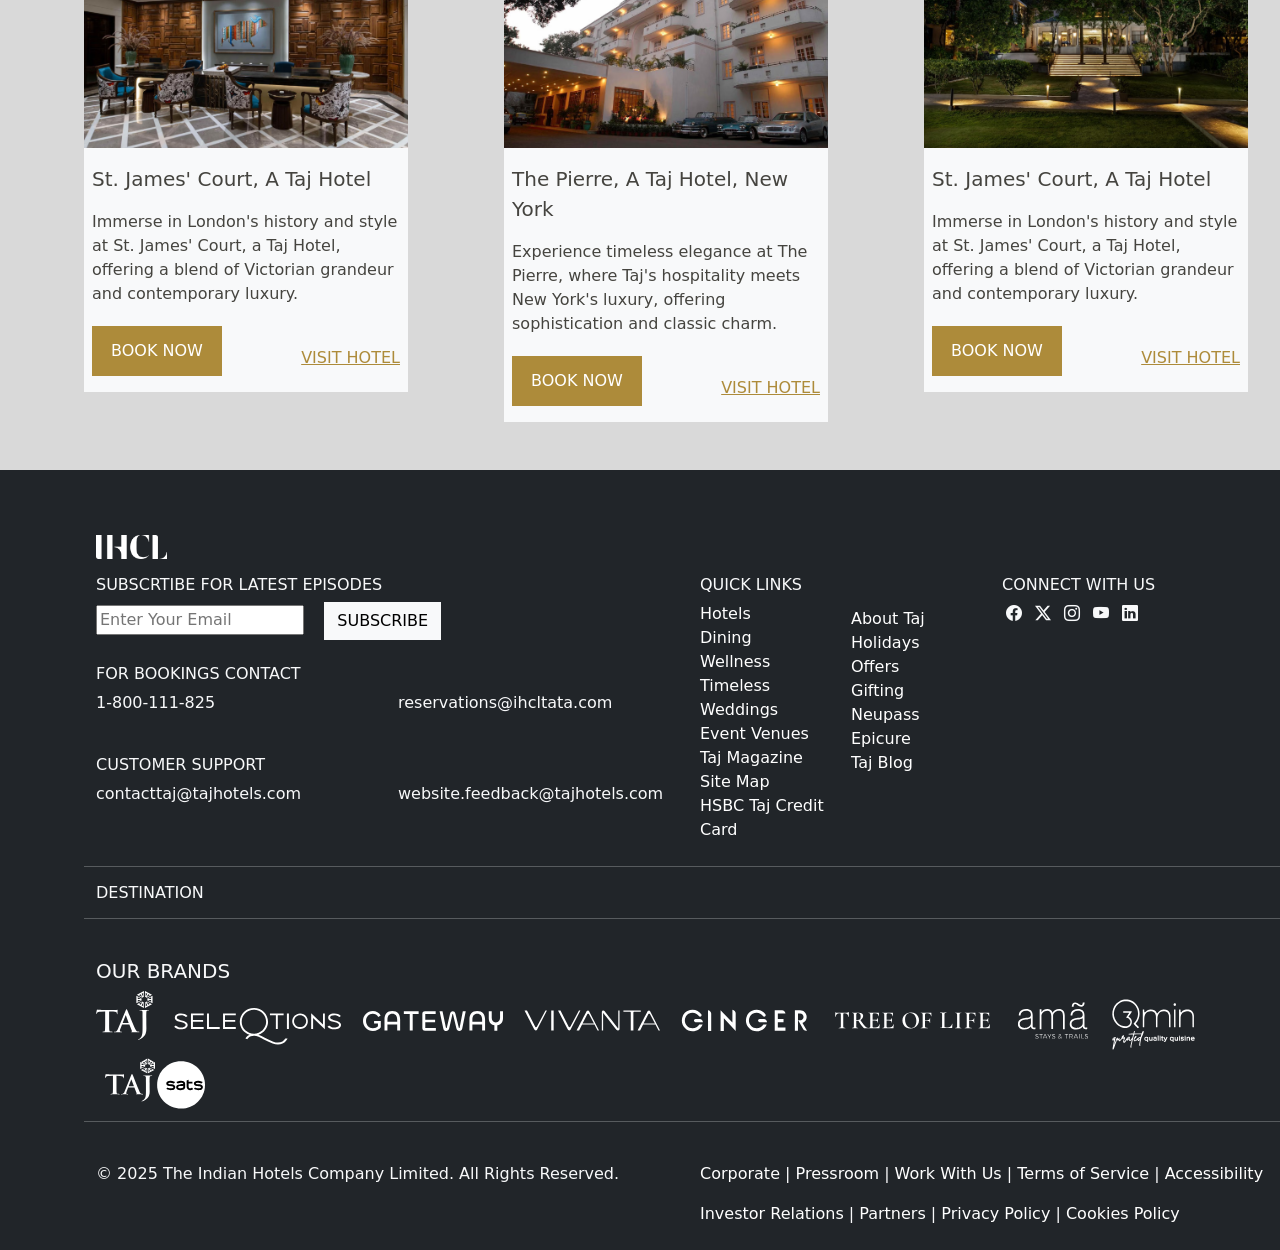
==== commit d850a50e: "Fix import paths for Render deployment" ====
--- a/des.html
+++ b/des.html
@@ -12,53 +12,59 @@
 </head>
 <body>
     <!--navbar start-->
-    <div class="row text-light sticky-top bg-light">
-        <nav class="navbar navbar-expand-lg">
-            <div class="container-fluid">
-                <a class="" href="index.html">
-                    <img src="img/tajlogo2.png" alt="Bootstrap" class="ms-4">
-                  </a>
-              <div class="collapse navbar-collapse ms-4" id="navbarSupportedContent">
-                <ul class="navbar-nav me-auto mb-2 mb-lg-0">
-                  <li class="nav-item">
-                    <a class="nav-link a  ms-4" aria-current="page" href="des.html">DESTINATIONS</a>
-                  </li>
-                  <li class="nav-item">
-                    <a class="nav-link a ms-4" href="hotels.html">HOTELS</a>
-                  </li>
-                  <li class="nav-item">
-                    <a class="nav-link a ms-4" href="dining.html">DINING</a>
-                  </li>
-                  <li class="nav-item">
-                    <a class="nav-link a ms-4" href="offer.html">OFFERS</a>
-                  </li>
-                  <li class="nav-item dropdown">
-                    <a class="nav-link a dropdown-toggle ms-4" href="#" role="button" data-bs-toggle="dropdown" aria-expanded="false">
-                      MEMBERSHIP
-                    </a>
-                    <ul class="dropdown-menu">
-                      <li><a class="dropdown-item" href="#">Action</a></li>
-                      <li><a class="dropdown-item" href="#">Another action</a></li>
-                      <li><hr class="dropdown-divider"></li>
-                      <li><a class="dropdown-item" href="#">Something else here</a></li>
-                    </ul>
-                  </li>
-                  <li class="nav-item">
-                    <a class="nav-link a ms-4" href="index.html">
-                      HOME
-                    </a>
-                    
-                  </li>
-                  <li class="nav-item">
-                    <a class="nav-link ms-5 a ps-4" href="login.html">LOGIN / JOIN</a>
-                  </li>
-                  <button class="btn text-light rounded-0 ms-5" type="submit" style="background-color:#ad8b3a ;">BOOK A STAY</button>
-                </ul>
-                
-              </div>
-            </div>
-          </nav>
-    </div>
+   <!-- Responsive Navbar -->
+<nav class="navbar navbar-expand-lg navbar-light bg-light sticky-top">
+  <div class="container-fluid">
+    <!-- Logo -->
+    <a class="navbar-brand ms-3" href="index.html">
+      <img src="img/tajlogo2.png" alt="Logo" style="height:40px;">
+    </a>
+
+    <!-- Toggler (Hamburger icon for mobile) -->
+    <button class="navbar-toggler" type="button" data-bs-toggle="collapse" data-bs-target="#navbarSupportedContent">
+      <span class="navbar-toggler-icon"></span>
+    </button>
+
+    <!-- Collapsible Menu -->
+    <div class="collapse navbar-collapse" id="navbarSupportedContent">
+      <ul class="navbar-nav ms-auto mb-2 mb-lg-0 text-center">
+        <li class="nav-item">
+          <a class="nav-link a" href="des.html">DESTINATIONS</a>
+        </li>
+        <li class="nav-item">
+          <a class="nav-link a" href="hotels.html">HOTELS</a>
+        </li>
+        <li class="nav-item">
+          <a class="nav-link a" href="dining.html">DINING</a>
+        </li>
+        <li class="nav-item">
+          <a class="nav-link a" href="offer.html">OFFERS</a>
+        </li>
+        <li class="nav-item dropdown">
+          <a class="nav-link a dropdown-toggle" href="#" role="button" data-bs-toggle="dropdown">
+            MEMBERSHIP
+          </a>
+          <ul class="dropdown-menu">
+            <li><a class="dropdown-item" href="#">Action</a></li>
+            <li><a class="dropdown-item" href="#">Another action</a></li>
+            <li><hr class="dropdown-divider"></li>
+            <li><a class="dropdown-item" href="#">Something else here</a></li>
+          </ul>
+        </li>
+        <li class="nav-item">
+          <a class="nav-link a" href="index.html">HOME</a>
+        </li>
+        <li class="nav-item">
+          <a class="nav-link a" href="login.html">LOGIN / JOIN</a>
+        </li>
+        <li class="nav-item">
+          <button class="btn text-light rounded-0 ms-lg-3 mt-2 mt-lg-0" style="background-color:#ad8b3a;">BOOK A STAY</button>
+        </li>
+      </ul>
+    </div>
+  </div>
+</nav>
+
     <!--navbar end-->
 
     <!--main start-->
--- a/css/style.css
+++ b/css/style.css
@@ -1,4 +1,4 @@
-<<<<<<< HEAD
+
 .a{
     color: #ad8b3a;
 }
@@ -52,58 +52,103 @@
 .hero>div:hover .hide{
   visibility: visible;
 }
-=======
-.a{
-    color: #ad8b3a;
+
+@media (max-width: 576px) {
+  /* Navbar */
+  .navbar-nav {
+    flex-direction: column;
+    text-align: center;
+  }
+  .navbar .btn {
+    width: 100%;
+    margin-top: 10px;
+  }
+
+  /* Hero section */
+  .hero {
+    flex-direction: column;
+    min-height: 40vh;
+  }
+  .hero .col-sm-3 {
+    flex: 1 1 100%;
+    border-right: none !important;
+    margin-bottom: 1rem;
+  }
+
+  /* Typography */
+  h1, h5, h6, p {
+    font-size: 1rem;
+    text-align: center;
+  }
+
+  /* Inside boxes */
+  .inside {
+    width: 100% !important;
+    padding: 1rem;
+    transform: translateY(0);
+  }
+
+  /* Footer */
+  .footer input, .footer .btn {
+    width: 100%;
+    margin-top: 10px;
+  }
+  .suraj {
+    flex-direction: column;
+    text-align: center;
+  }
+  .good p {
+    text-align: center;
+  }
+}
+@media (max-width: 768px) {
+  /* Navbar */
+  .navbar-nav {
+    flex-direction: column;
+    align-items: center;
+  }
+
+  /* Hero section */
+  .hero {
+    flex-wrap: wrap;
+    min-height: 50vh;
+  }
+  .hero .col-sm-3 {
+    flex: 1 1 50%;
+    margin-bottom: 1rem;
+  }
+
+  /* Splide carousel */
+  .splide__slide img {
+    width: 100%;
+    height: auto;
+  }
+  .inside {
+    width: 90% !important;
+    padding: 1rem;
+  }
+
+  /* Typography */
+  h1, h5 {
+    font-size: 1.5rem;
+    text-align: center;
+  }
 }
 
-.inside{
-    transform: translateY(-30px);
+@media (max-width: 992px) {
+  /* Hero section */
+  .hero .col-sm-3 {
+    flex: 1 1 50%;
+  }
+
+  /* Splide carousel */
+  .splide__slide {
+    margin: 0.5rem;
+  }
+
+  /* Footer */
+  .footer .row {
+    flex-direction: column;
+    text-align: center;
+  }
 }
-.suraj>div>span>a{
-    text-decoration: none;
-    color: white;
-}
-.good>p>span>a{
-    text-decoration: none;
-    color: white;
-}
-.head{
-    top: 60%;
-    left: 20%;
-}
-.headed{
-    position: absolute;
-    top: 80%;
-    left: 12%;
-}
-.insid{
-    transform: translateY(-40px);
-    width: 95%;
-    margin-left: auto;
-}
-.headi{
-    top: 70%;
-    left: 20%;
-}
-.headedi{
-    position: absolute;
-    top: 85%;
-    left: 12%;
-}
-.hero{
-    background-image: url("../img/1.png");
-    background-size: cover;
-    width: 100%;
-    height: 500px;
-}
-.hide{
-    visibility: hidden;
-}
-.hero>div:hover{
-    background-color:rgba(255, 255, 255, .5);
-}
-.hero>div:hover .hide{
-  visibility: visible;
-}
->>>>>>> 06c080de94fcbea0e18b023dc930298f056b7f68
